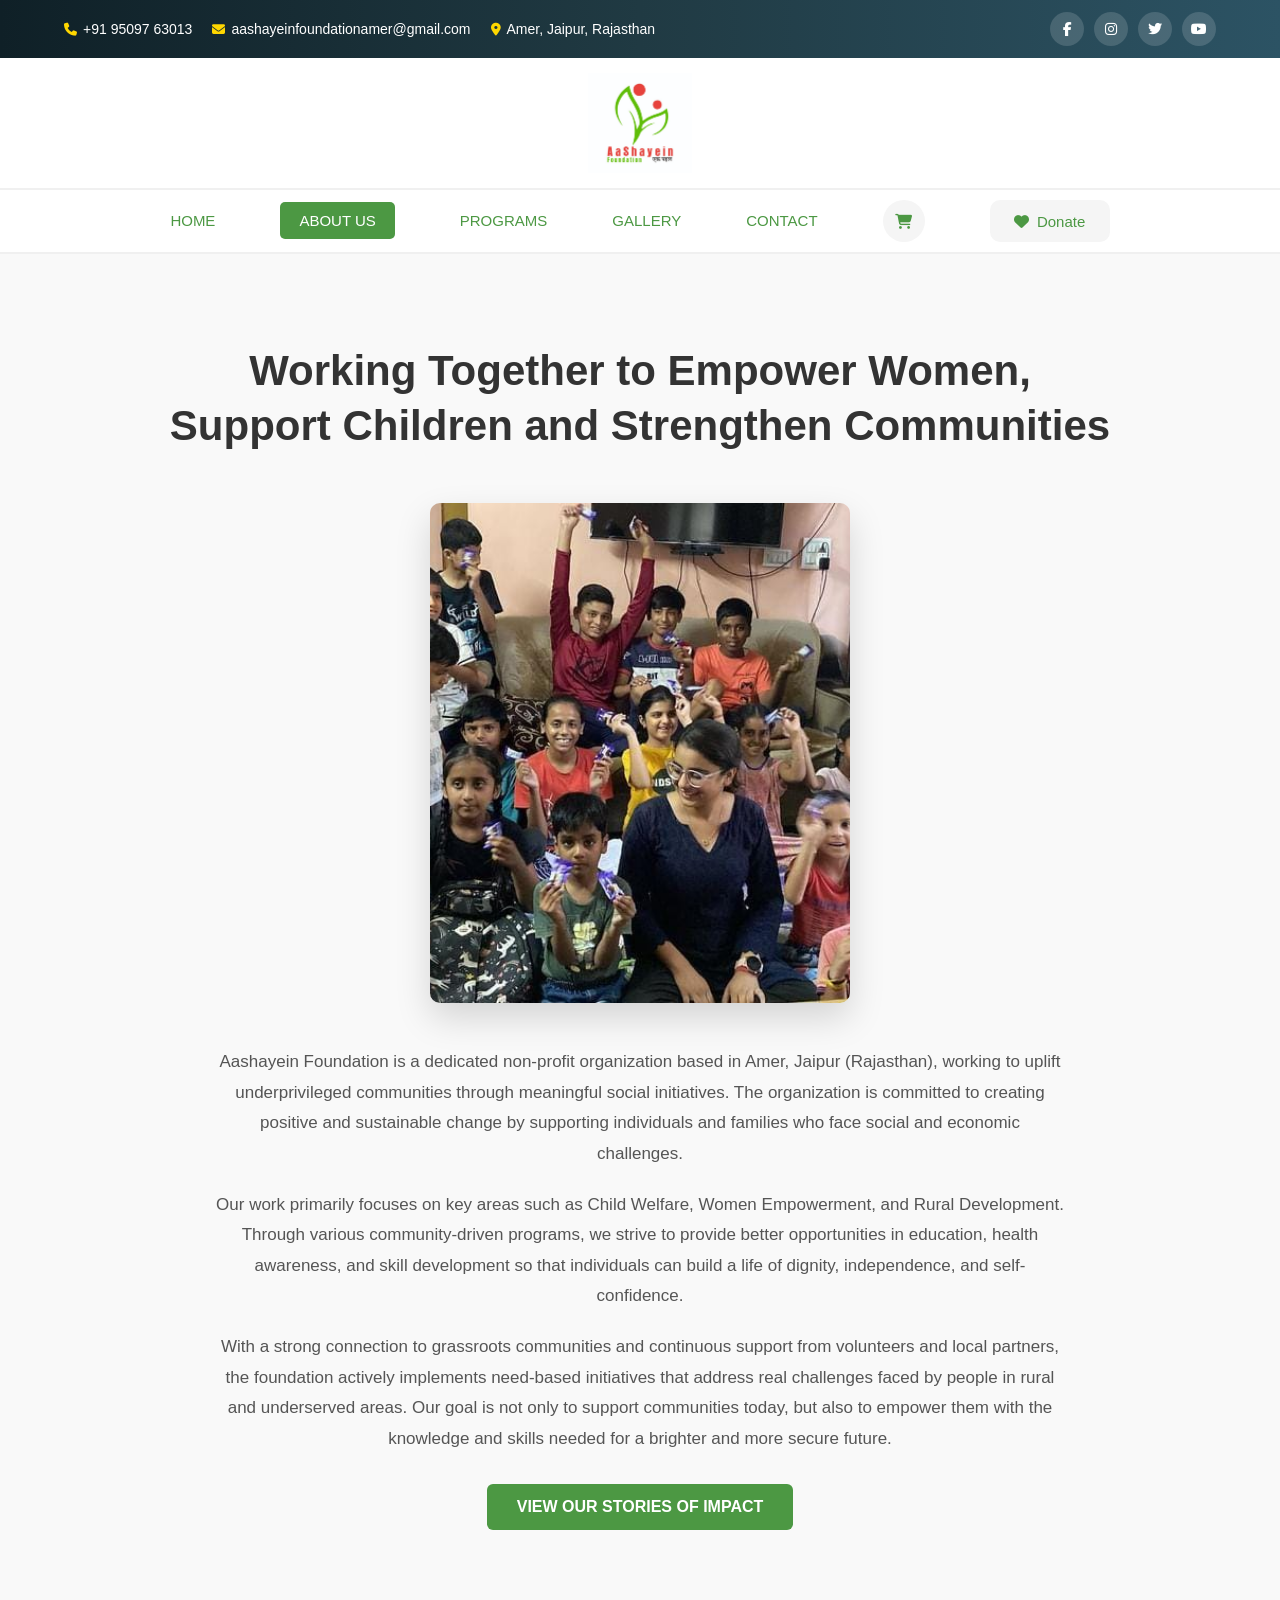
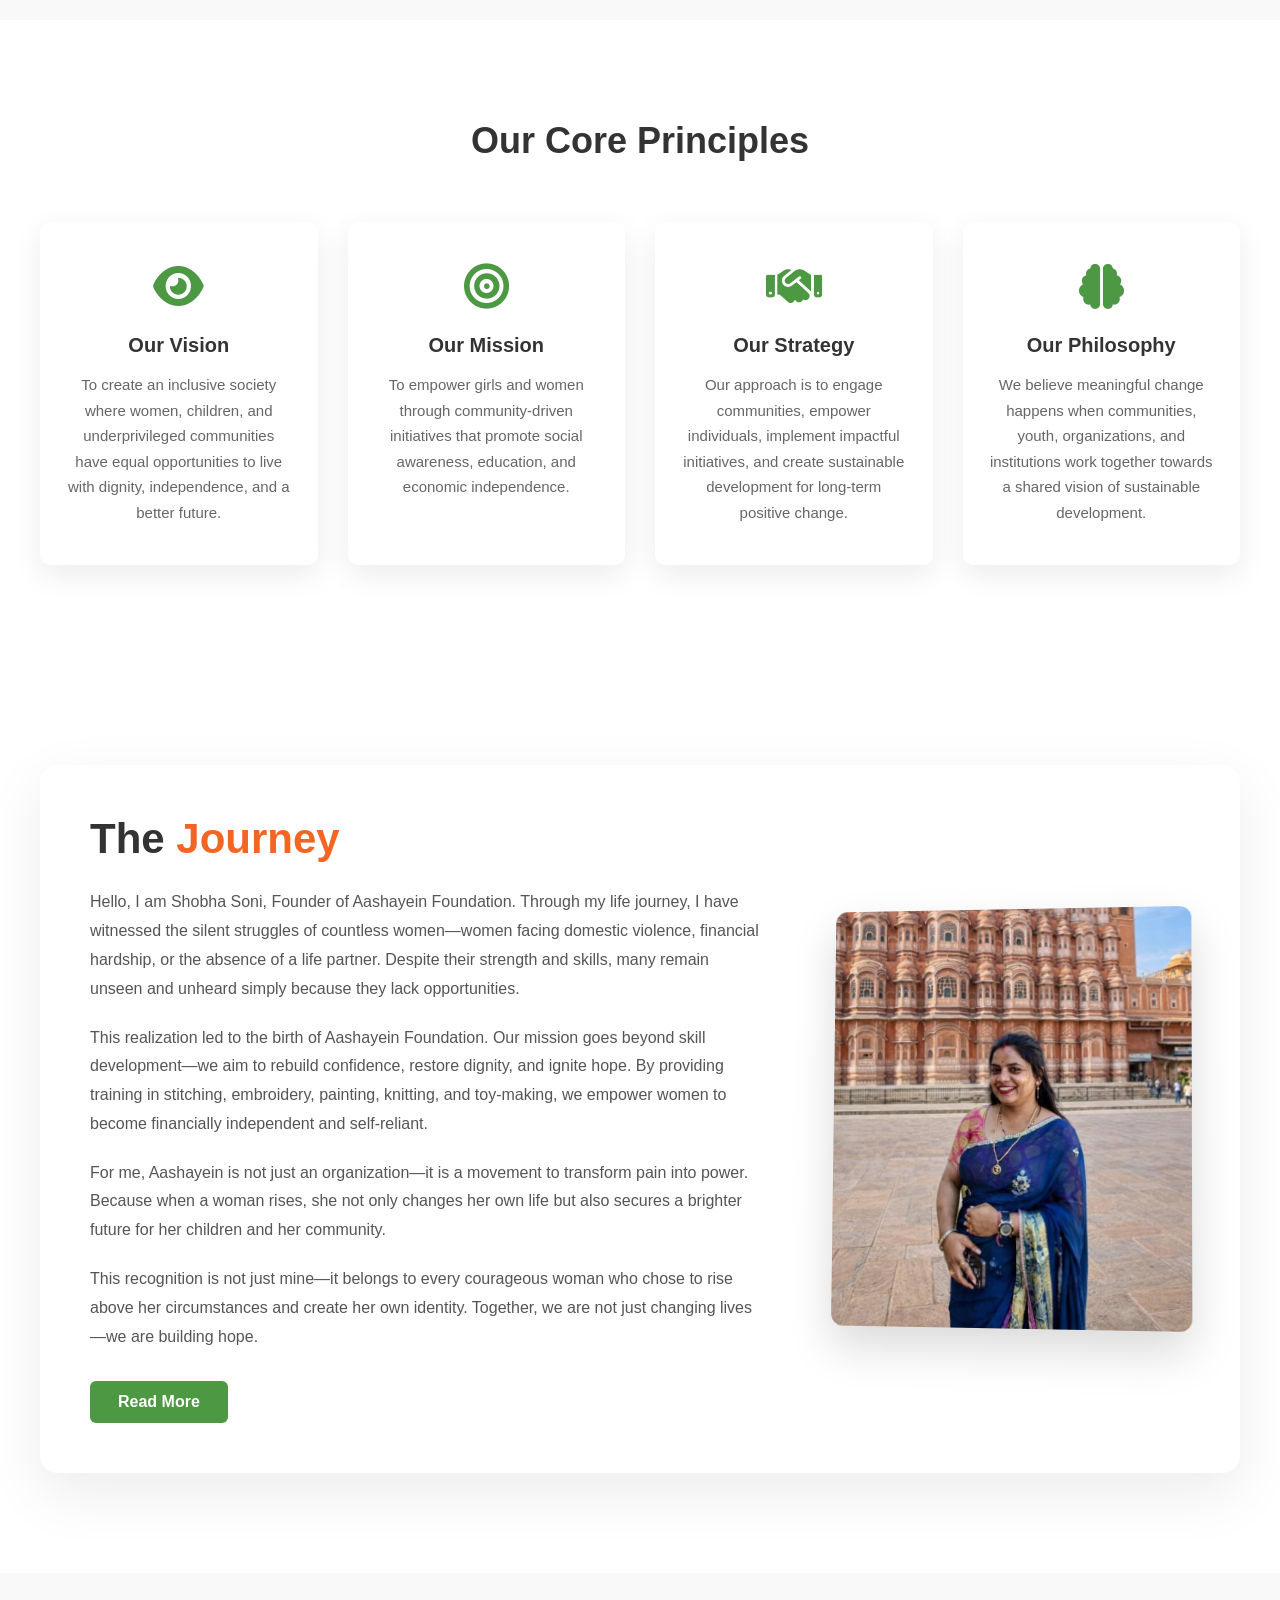
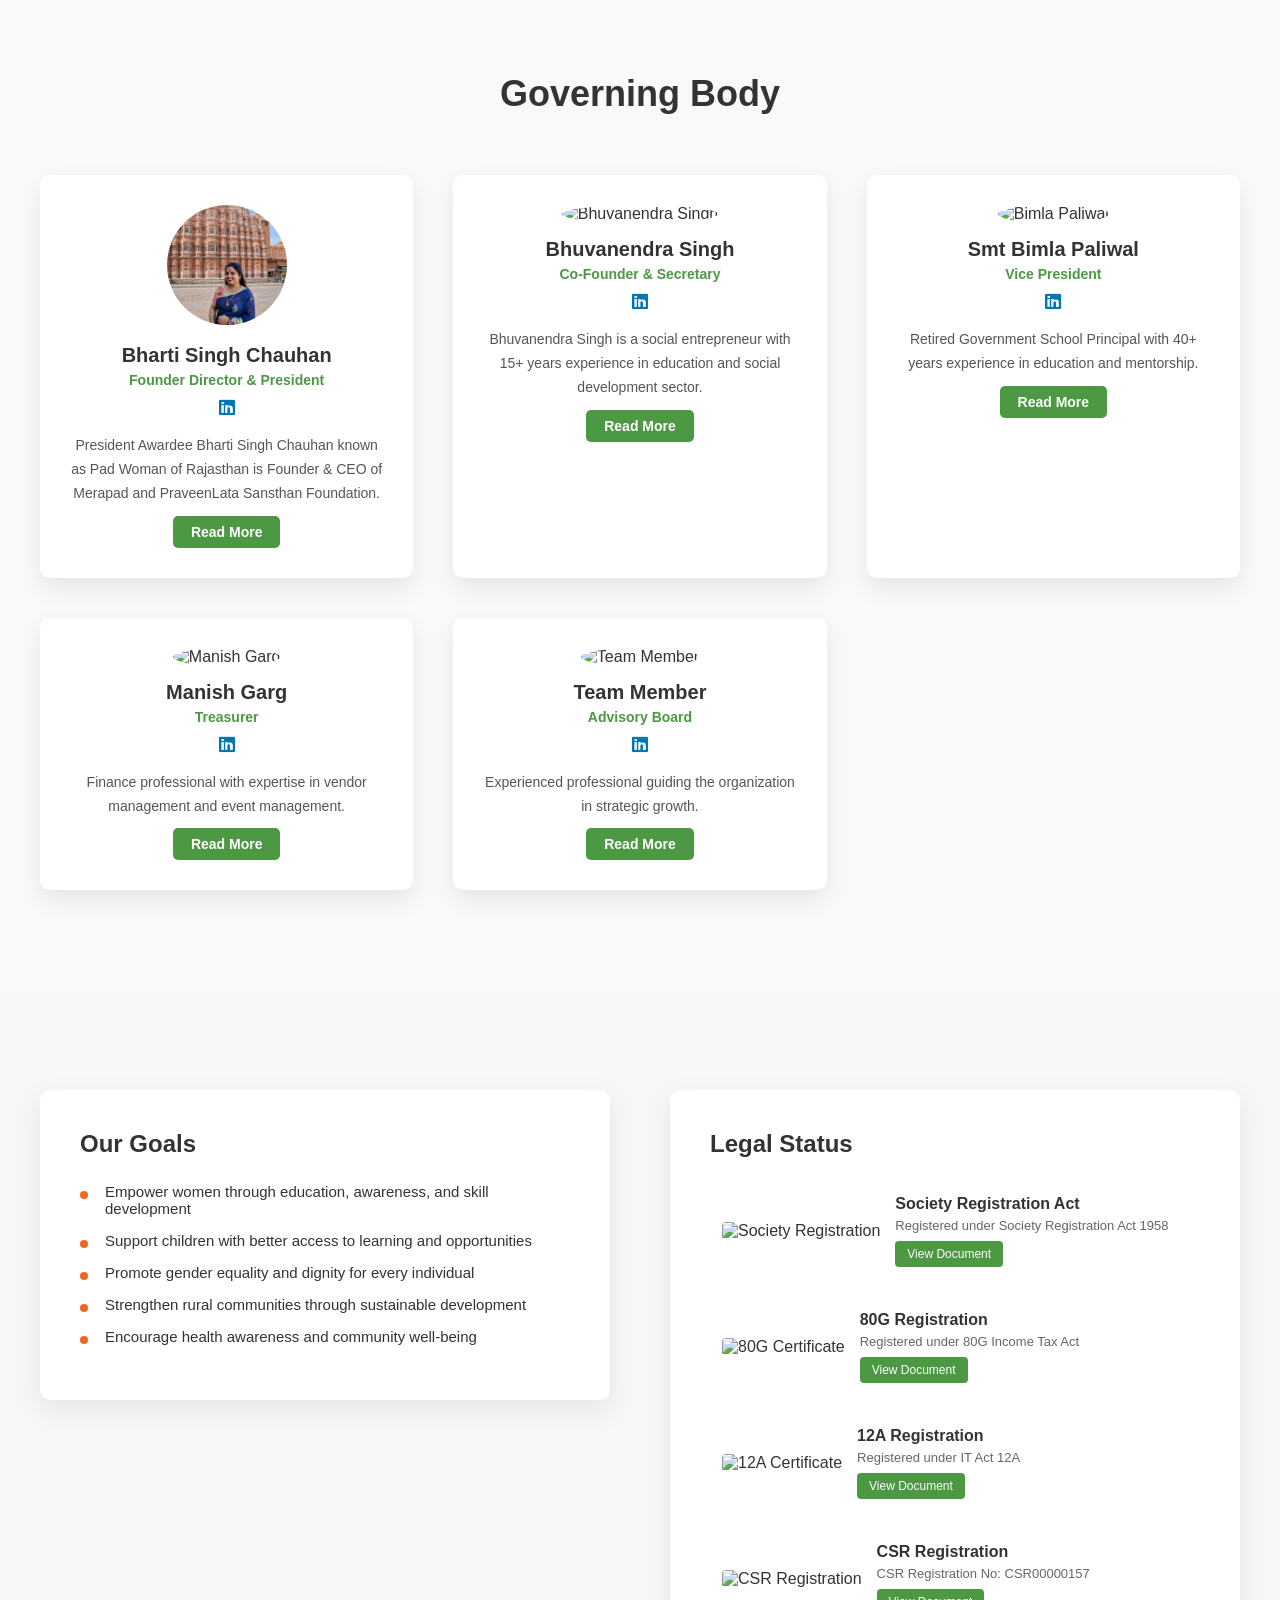
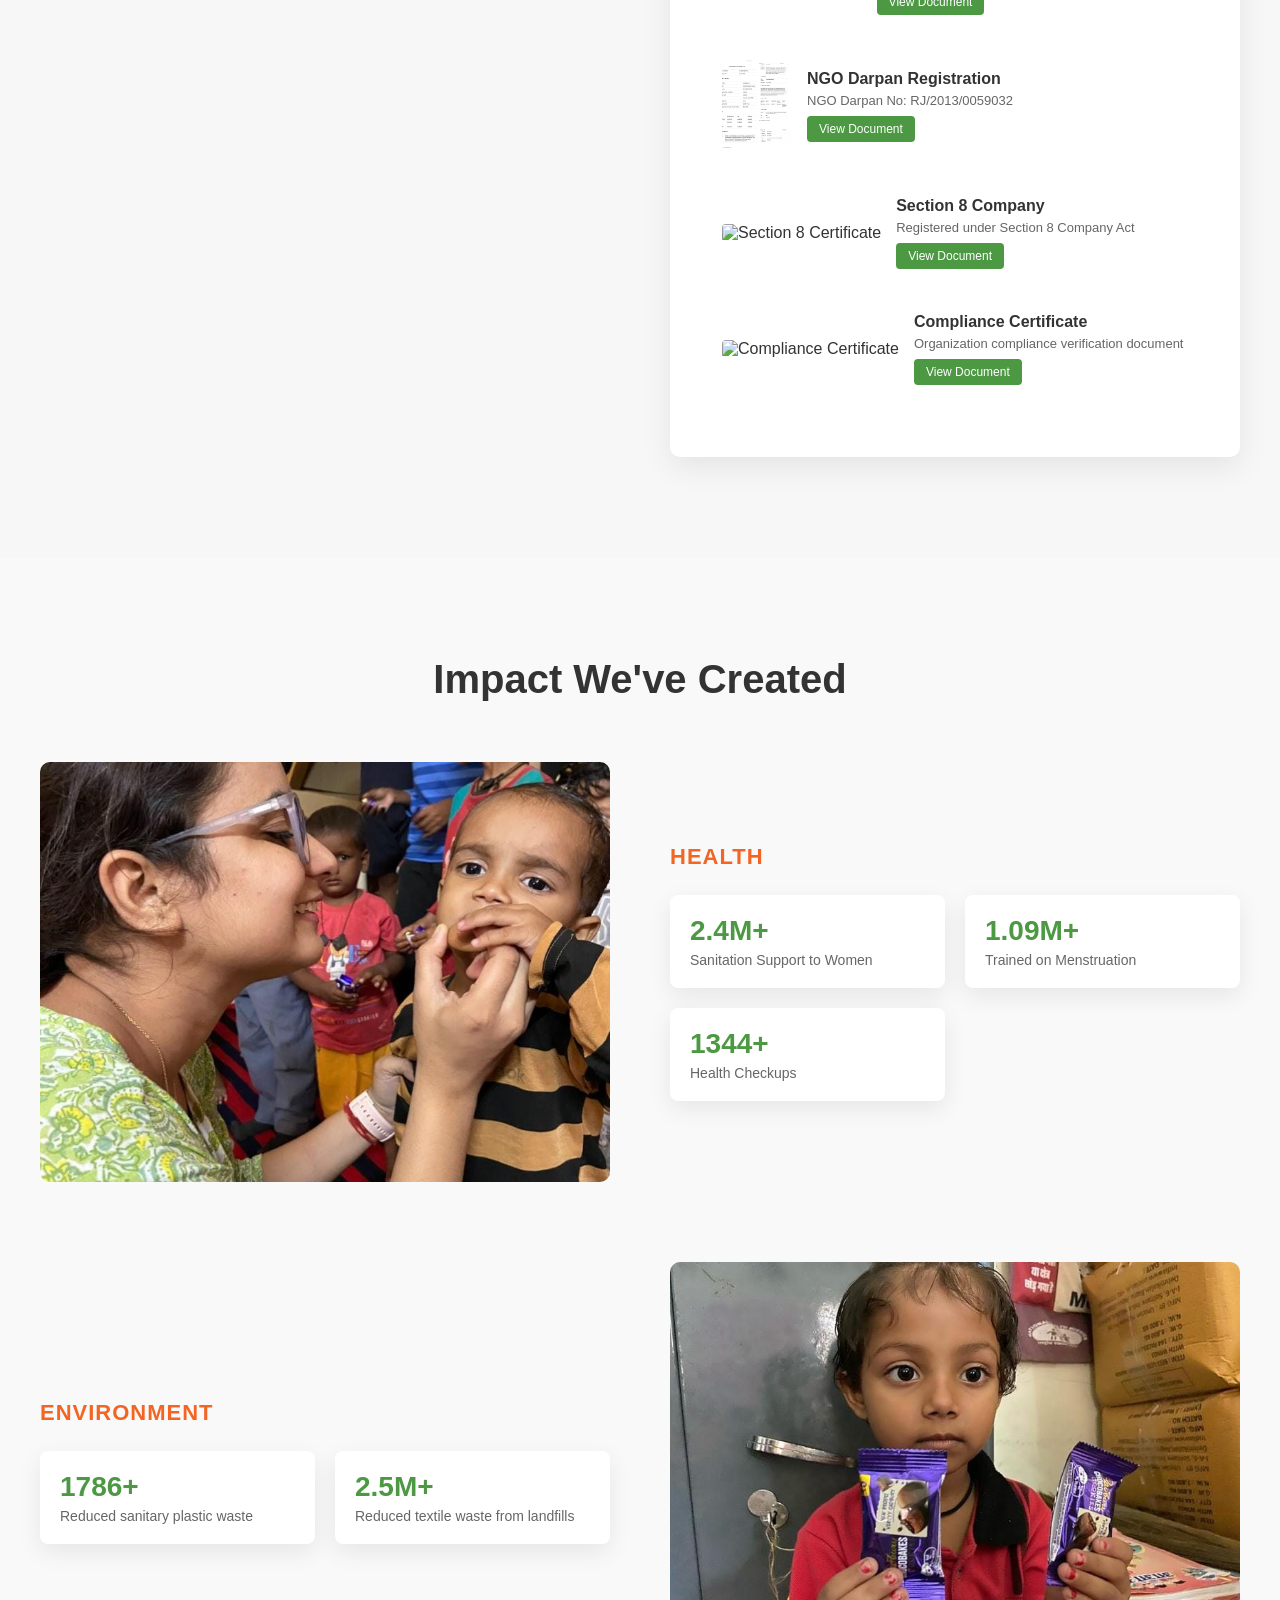
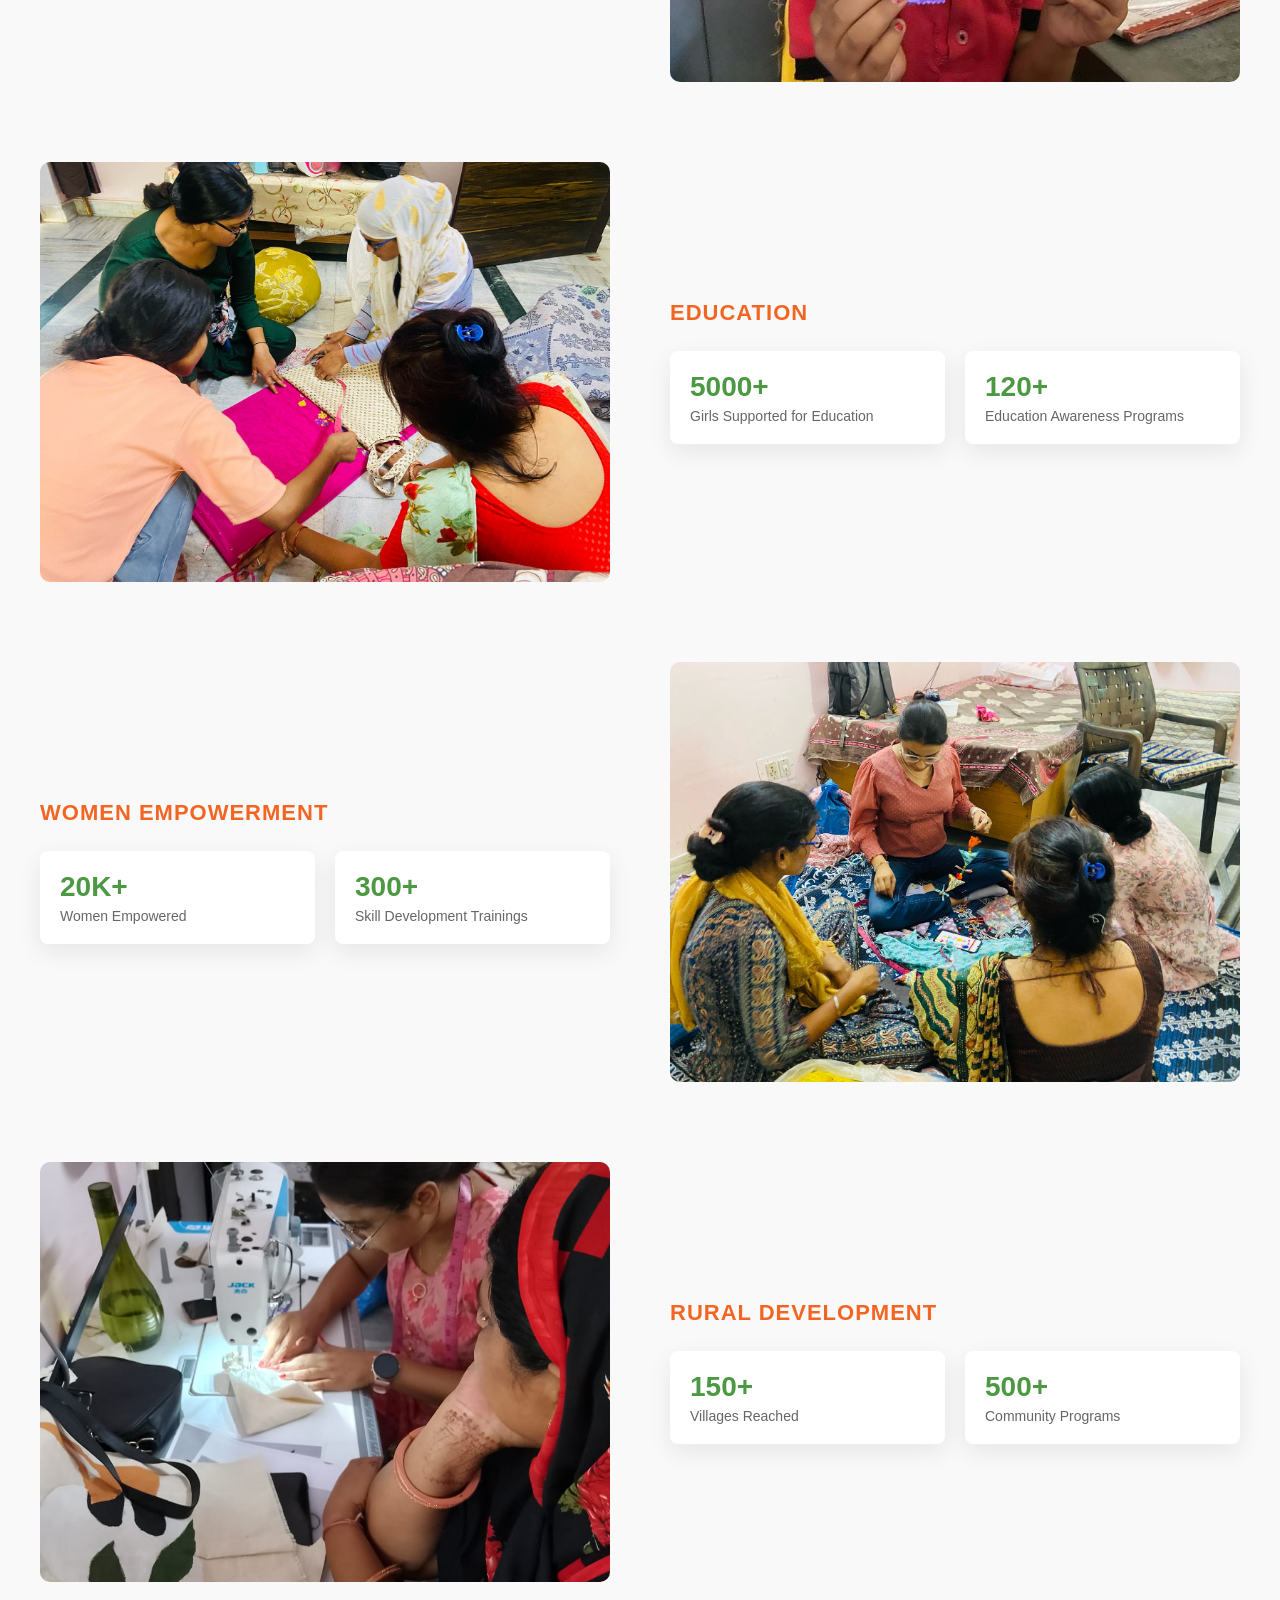
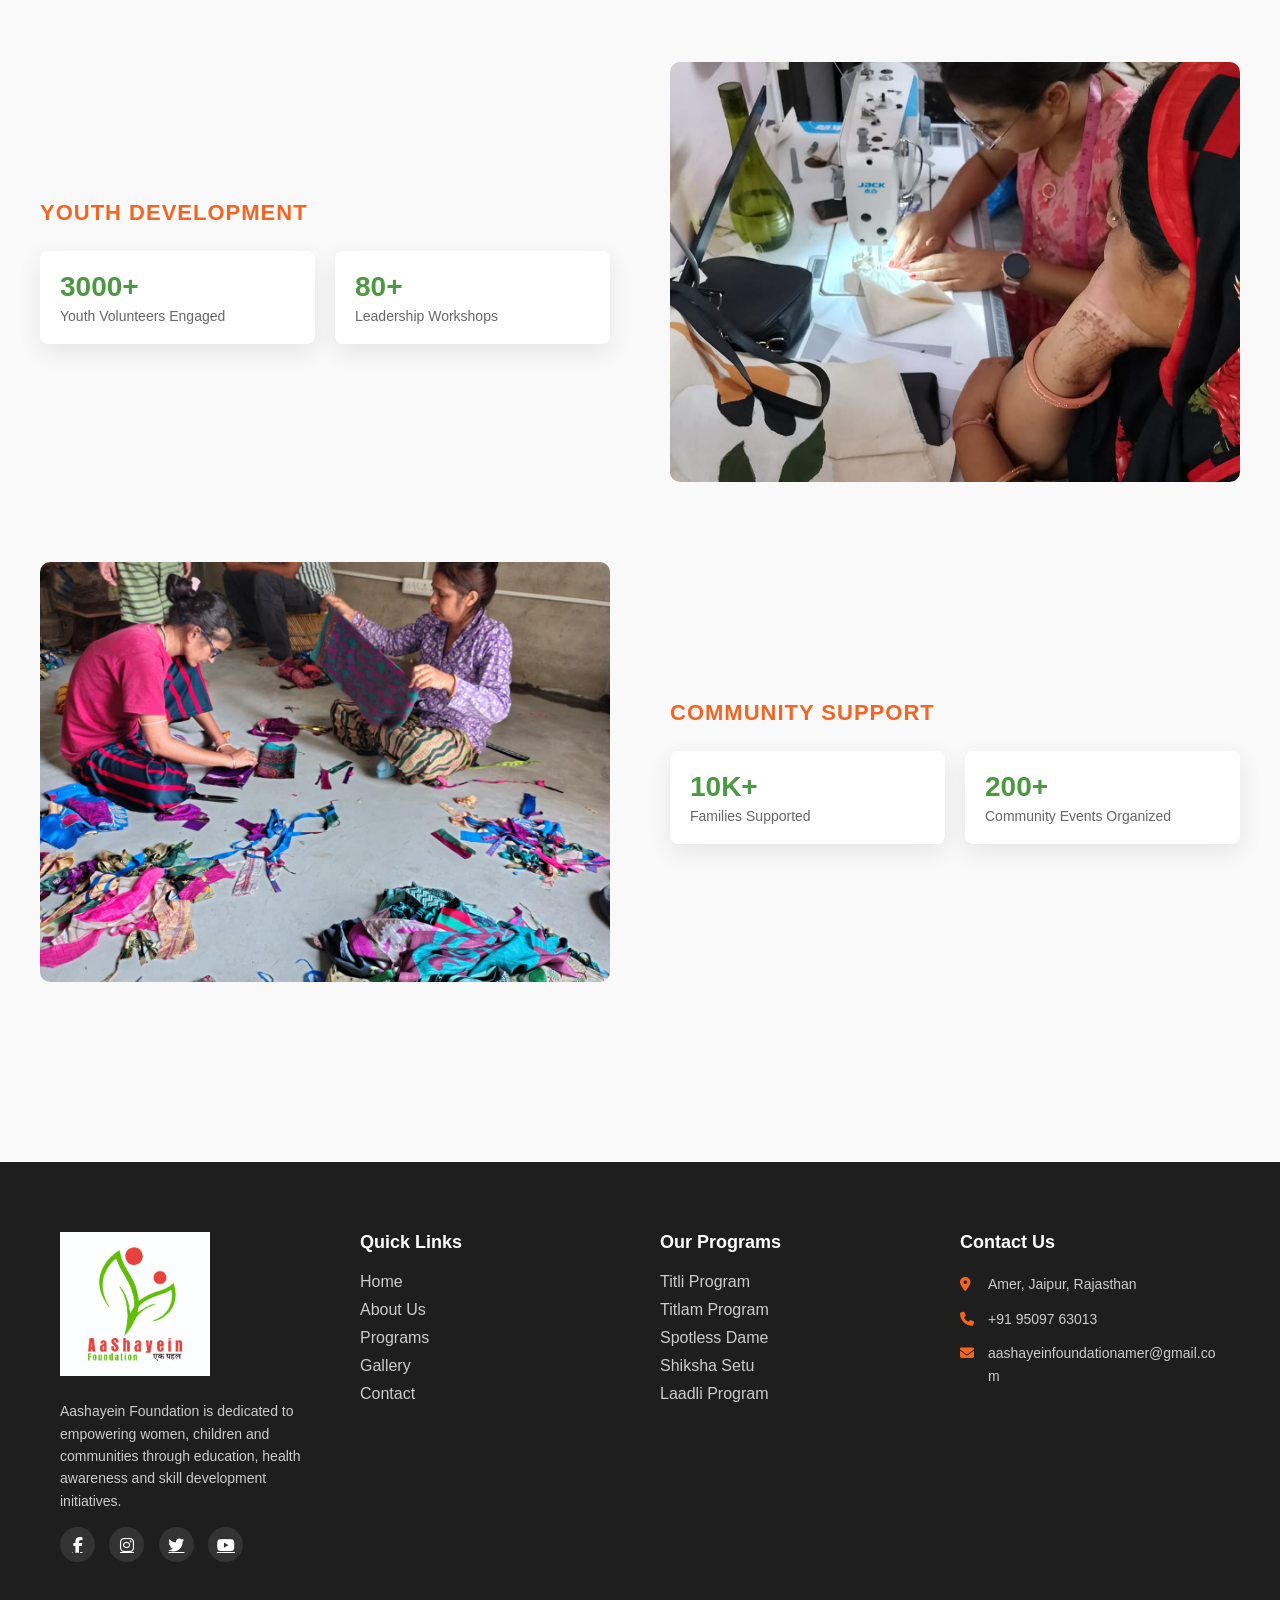
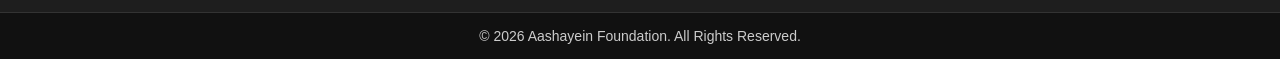
==== about.html @ 12fef81e "sample update" ====
<!DOCTYPE html>
<html lang="en">
<head>
    <meta charset="UTF-8">
    <title>NGO Website</title>
    <meta name="viewport" content="width=device-width, initial-scale=1.0">

    <!-- Google Font -->
    <link href="https://fonts.googleapis.com/css2?family=Inter:wght@400;500;600&display=swap" rel="stylesheet">

    <!-- Font Awesome -->
    <link rel="stylesheet" href="https://cdnjs.cloudflare.com/ajax/libs/font-awesome/6.5.0/css/all.min.css">

    <!-- External CSS -->
   <link rel="stylesheet" href="css/style.css">
</head>

<body>

    <!-- ================= TOP BAR START ================= -->
    <div class="topbar">
        <div class="container">

            <div class="topbar-left">
                <a href="tel:+919509763013" class="top-link">
                    <i class="fas fa-phone"></i>
                    <span>+91 95097 63013</span>
                </a>

                <a href="mailto:aashayeinfoundationamer@gmail.com" class="top-link">
                    <i class="fas fa-envelope"></i>
                    <span>aashayeinfoundationamer@gmail.com</span>
                </a>

                <a href="https://www.google.com/maps/place/AaSHAYEIN+FOUNDATION+AMER"
                   target="_blank"
                   class="top-link">
                    <i class="fas fa-location-dot"></i>
                    <span>Amer, Jaipur, Rajasthan</span>
                </a>
            </div>

            <div class="topbar-right">
                <a href="#" class="social-btn facebook">
                    <i class="fab fa-facebook-f"></i>
                </a>
                <a href="#" class="social-btn instagram">
                    <i class="fab fa-instagram"></i>
                </a>
                <a href="#" class="social-btn twitter">
                    <i class="fab fa-twitter"></i>
                </a>
                <a href="#" class="social-btn youtube">
                    <i class="fab fa-youtube"></i>
                </a>
            </div>

        </div>
    </div>
    <!-- ================= TOP BAR END ================= -->


    <!-- ================= CENTER LOGO SECTION ================= -->
    <section class="logo-section">
        <div class="container">
            <div class="logo-wrapper">
                <a href="index.html">
                    <img src="images/Aashayein Foundation logo.jpeg" alt="NGO Logo">
                </a>
            </div>
        </div>
    </section>

    <!-- ================= DIVIDER LINE ================= -->
    <div class="logo-divider"></div>


   <!-- ================= NAVBAR START ================= -->
    <nav class="main-navbar">
        <div class="nav-container">

            <!-- Navigation Links -->
            <ul class="nav-links" id="navLinks">

                <li><a href="index.html">HOME</a></li>

                <li><a href="about.html" class="active">ABOUT US</a></li>

                <!-- Programs Dropdown -->
                <li class="dropdown">
                    <a href="#" class="dropdown-toggle">PROGRAMS</a>

                    <ul class="dropdown-menu">
                        <li><a href="education.html">Education</a></li>
                        <li><a href="skill development.html">Skill Development</a></li>
                        <li><a href="women entrepreneurship.html">Women Entrepreneurship</a></li>
                        <li><a href="titlam.html">Titlam</a></li>
                        <li><a href="health.html">Health</a></li>
                        <li><a href="nutrition.html">Nutrition</a></li>
                        <li><a href="safety.html">Safety</a></li>
                    </ul>
                </li>

                <li><a href="gallery.html">GALLERY</a></li>

                <li><a href="contact.html">CONTACT</a></li>

                <!-- Cart Button -->
                <li>
                    <a href="https://yourcartwebsite.com"
                       target="_blank"
                       class="btn-cart">
                        <i class="fas fa-shopping-cart"></i>
                    </a>
                </li>

                <!-- Donate Button -->
                <li>
                    <a href="donate.html" class="btn-donate">
                        <i class="fas fa-heart"></i>
                        <span>Donate</span>
                    </a>
                </li>

            </ul>

            <!-- Mobile Toggle (MUST BE OUTSIDE UL) -->
            <div class="hamburger" id="hamburger">
                <span></span>
                <span></span>
                <span></span>
            </div>

        </div>
    </nav>
    <!-- ================= NAVBAR END ================= -->


    <!-- ================= DIVIDER LINE ================= -->
    <div class="logo-divider"></div>
   <!-- ===================================================== -->
<!-- ================= ABOUT PAGE SECTION ================= -->
<!-- File : about.html                                     -->
<!-- ===================================================== -->

<section class="about-section">

<div class="about-container">

   <!-- ===== ABOUT PAGE HEADING ===== -->
<h2 class="about-heading">
    Working Together to Empower Women,<br>
    Support Children and Strengthen Communities
</h2>


    <!-- ===== ABOUT PAGE BIG IMAGE ===== -->
    <div class="about-image">

        <img src="images/Gallery 14.jpeg" alt="NGO Team">

    </div>

<!-- ===== ABOUT PAGE DESCRIPTION ===== -->
<div class="about-description">

    <p>
      Aashayein Foundation is a dedicated non-profit organization 
        based in Amer, Jaipur (Rajasthan), working to uplift underprivileged 
        communities through meaningful social initiatives. The organization is 
        committed to creating positive and sustainable change by supporting 
        individuals and families who face social and economic challenges.
    </p>

    <p>
        Our work primarily focuses on key areas such as Child Welfare, Women 
        Empowerment, and Rural Development. Through various community-driven 
        programs, we strive to provide better opportunities in education, 
        health awareness, and skill development so that individuals can build 
        a life of dignity, independence, and self-confidence.
    </p>

    <p>
        With a strong connection to grassroots communities and continuous 
        support from volunteers and local partners, the foundation actively 
        implements need-based initiatives that address real challenges faced 
        by people in rural and underserved areas. Our goal is not only to 
        support communities today, but also to empower them with the knowledge 
        and skills needed for a brighter and more secure future.
    </p>

    <!-- ===== ABOUT PAGE BUTTON ===== -->
    <a href="stories.html" class="about-btn">
        VIEW OUR STORIES OF IMPACT
    </a>

</div>

</div>

</section>

<!-- ===================================================== -->
<!-- ============== ABOUT PAGE SECTION END =============== -->
<!-- ===================================================== -->
 <!-- ===================================================== -->
<!-- =============== VISION MISSION SECTION =============== -->
<!-- File : about.html                                     -->
<!-- ===================================================== -->

<section class="vision-section">

<div class="vision-container">

<h2 class="vision-heading">Our Core Principles</h2>

<div class="vision-grid">
<!-- CARD 1 -->
<div class="vision-card">

<div class="vision-icon">
<i class="fas fa-eye"></i>
</div>

<h3>Our Vision</h3>

<p>
To create an inclusive society where women, children, and 
underprivileged communities have equal opportunities to 
live with dignity, independence, and a better future.
</p>

</div>
<!-- CARD 2 -->
<div class="vision-card">

<div class="vision-icon">
<i class="fas fa-bullseye"></i>
</div>

<h3>Our Mission</h3>

<p>
To empower girls and women through community-driven 
initiatives that promote social awareness, education, 
and economic independence.
</p>

</div>

<!-- CARD 3 -->
<div class="vision-card">

<div class="vision-icon">
<i class="fas fa-handshake"></i>
</div>

<h3>Our Strategy</h3>

<p>
Our approach is to engage communities, empower individuals, 
implement impactful initiatives, and create sustainable 
development for long-term positive change.
</p>

</div>

<!-- CARD 4 -->
<div class="vision-card">

<div class="vision-icon">
<i class="fas fa-brain"></i>
</div>

<h3>Our Philosophy</h3>

<p>
We believe meaningful change happens when communities, 
youth, organizations, and institutions work together 
towards a shared vision of sustainable development.
</p>

</div>

</div>

</div>

</section>


<!-- ============== VISION MISSION SECTION END =========== -->
 <!-- ===================================================== -->
<!-- =============== FOUNDER SECTION START ================ -->
<!-- File : about.html                                     -->
<!-- ===================================================== -->

<section class="founder-section">

<div class="founder-container">

   <!-- LEFT CONTENT -->
<div class="founder-content">

    <h2>The <span>Journey</span></h2>

  <p>
Hello, I am Shobha Soni, Founder of Aashayein Foundation.
Through my life journey, I have witnessed the silent struggles of countless women—women facing domestic violence, financial hardship, or the absence of a life partner. Despite their strength and skills, many remain unseen and unheard simply because they lack opportunities.
</p>

<p>
This realization led to the birth of Aashayein Foundation. Our mission goes beyond skill development—we aim to rebuild confidence, restore dignity, and ignite hope. By providing training in stitching, embroidery, painting, knitting, and toy-making, we empower women to become financially independent and self-reliant.
</p>

    <p>
For me, Aashayein is not just an organization—it is a movement to transform pain into power. Because when a woman rises, she not only changes her own life but also secures a brighter future for her children and her community.
</p>

<p>
This recognition is not just mine—it belongs to every courageous woman who chose to rise above her circumstances and create her own identity. Together, we are not just changing lives—we are building hope.
</p>

    <!-- BUTTON -->
    <a href="#" class="founder-btn">Read More</a>

</div>


    <!-- RIGHT IMAGE -->
    <div class="founder-image">

        <img src="images/Director photo.jpeg" alt="Founder Image">

    </div>

</div>

</section>


<!-- ================ FOUNDER SECTION END ================= -->
 <!-- ===================================================== -->
<!-- ================= TEAM SECTION START ================= -->
<!-- File : about.html                                     -->
<!-- ===================================================== -->

<section class="team-section">

<div class="team-container">

<h2 class="team-title">Governing Body</h2>

<div class="team-grid">

<!-- CARD 1 -->
<div class="team-card">

<img src="images/Founder photo 2.jpeg" alt="Bharti Singh">

<h3>Bharti Singh Chauhan</h3>
<h4>Founder Director & President</h4>

<a href="#" class="profile-link">
<i class="fab fa-linkedin"></i>
</a>

<p class="short-text">
President Awardee Bharti Singh Chauhan known as Pad Woman of Rajasthan
is Founder & CEO of Merapad and PraveenLata Sansthan Foundation.
</p>

<p class="more-text">
Bharti has empowered thousands of women by promoting sustainable
menstrual products and livelihood opportunities across India.
</p>

<button class="read-btn">Read More</button>

</div>


<!-- CARD 2 -->
<div class="team-card">

<img src="img/team/bhuvanendra.jpg" alt="Bhuvanendra Singh">

<h3>Bhuvanendra Singh</h3>
<h4>Co-Founder & Secretary</h4>

<a href="#" class="profile-link">
<i class="fab fa-linkedin"></i>
</a>

<p class="short-text">
Bhuvanendra Singh is a social entrepreneur with 15+ years
experience in education and social development sector.
</p>

<p class="more-text">
He has worked with several non-profits and played
a key role in strategic planning and execution of
community driven projects.
</p>

<button class="read-btn">Read More</button>

</div>


<!-- CARD 3 -->
<div class="team-card">

<img src="img/team/bimla.jpg" alt="Bimla Paliwal">

<h3>Smt Bimla Paliwal</h3>
<h4>Vice President</h4>

<a href="#" class="profile-link">
<i class="fab fa-linkedin"></i>
</a>

<p class="short-text">
Retired Government School Principal with 40+ years
experience in education and mentorship.
</p>

<p class="more-text">
She actively supports programs related to child welfare,
education and women empowerment initiatives.
</p>

<button class="read-btn">Read More</button>

</div>


<!-- CARD 4 -->
<div class="team-card">

<img src="img/team/manish.jpg" alt="Manish Garg">

<h3>Manish Garg</h3>
<h4>Treasurer</h4>

<a href="#" class="profile-link">
<i class="fab fa-linkedin"></i>
</a>

<p class="short-text">
Finance professional with expertise in vendor management
and event management.
</p>

<p class="more-text">
He manages budgeting and financial planning ensuring
transparency and sustainability of the organization.
</p>

<button class="read-btn">Read More</button>

</div>


<!-- CARD 5 -->
<div class="team-card">

<img src="img/team/member.jpg" alt="Team Member">

<h3>Team Member</h3>
<h4>Advisory Board</h4>

<a href="#" class="profile-link">
<i class="fab fa-linkedin"></i>
</a>

<p class="short-text">
Experienced professional guiding the organization in
strategic growth.
</p>

<p class="more-text">
Supports policy development and partnerships for
expanding impact of the NGO programs.
</p>

<button class="read-btn">Read More</button>

</div>

</div>

</div>

</section>

<!-- ===================================================== -->
<!-- ================= TEAM SECTION END =================== -->
<!-- ===================================================== -->
 <!-- ===================================================== -->
<!-- =============== GOALS & LEGAL STATUS ================= -->
<!-- File : about.html                                     -->
<!-- ===================================================== -->

<section class="legal-goals-section">

<div class="legal-goals-container">

<!-- LEFT SIDE : GOALS -->
<div class="goals-box">

<h2>Our Goals</h2>

<ul>

<li>Empower women through education, awareness, and skill development</li>

<li>Support children with better access to learning and opportunities</li>

<li>Promote gender equality and dignity for every individual</li>

<li>Strengthen rural communities through sustainable development</li>

<li>Encourage health awareness and community well-being</li>

</ul>

</div>



<!-- RIGHT SIDE : DOCUMENTS -->

<div class="documents-box">

<h2>Legal Status</h2>

<div class="doc-list">


<!-- DOCUMENT 1 -->
<div class="doc-card">

<div class="doc-preview">
<img src="img/docs/doc1.jpg" alt="Society Registration">
</div>

<div class="doc-info">

<h4>Society Registration Act</h4>

<p>Registered under Society Registration Act 1958</p>

<a href="images/Registered Trust Deed - Aashayien Foundation.pdf" target="_blank" class="doc-btn">
View Document
</a>

</div>

</div>



<!-- DOCUMENT 2 -->
<div class="doc-card">

<div class="doc-preview">
<img src="img/docs/doc2.jpg" alt="80G Certificate">
</div>

<div class="doc-info">

<h4>80G Registration</h4>

<p>Registered under 80G Income Tax Act</p>

<a href="docs/doc2.pdf" target="_blank" class="doc-btn">
View Document
</a>

</div>

</div>



<!-- DOCUMENT 3 -->
<div class="doc-card">

<div class="doc-preview">
<img src="img/docs/doc3.jpg" alt="12A Certificate">
</div>

<div class="doc-info">

<h4>12A Registration</h4>

<p>Registered under IT Act 12A</p>

<a href="docs/doc3.pdf" target="_blank" class="doc-btn">
View Document
</a>

</div>

</div>



<!-- DOCUMENT 4 -->
<div class="doc-card">

<div class="doc-preview">
<img src="img/docs/doc4.jpg" alt="CSR Registration">
</div>

<div class="doc-info">

<h4>CSR Registration</h4>

<p>CSR Registration No: CSR00000157</p>

<a href="docs/doc4.pdf" target="_blank" class="doc-btn">
View Document
</a>

</div>

</div>



<!-- DOCUMENT 5 -->
<div class="doc-card">

<div class="doc-preview">
<img src="images/Darpan certificate.jpeg" alt="NGO Darpan">
</div>

<div class="doc-info">

<h4>NGO Darpan Registration</h4>

<p>NGO Darpan No: RJ/2013/0059032</p>

<a href="images/Darpan_Registration_Certificate.pdf" target="_blank" class="doc-btn">
View Document
</a>

</div>

</div>



<!-- DOCUMENT 6 -->
<div class="doc-card">

<div class="doc-preview">
<img src="img/docs/doc6.jpg" alt="Section 8 Certificate">
</div>

<div class="doc-info">

<h4>Section 8 Company</h4>

<p>Registered under Section 8 Company Act</p>

<a href="docs/doc6.pdf" target="_blank" class="doc-btn">
View Document
</a>

</div>

</div>



<!-- DOCUMENT 7 -->
<div class="doc-card">

<div class="doc-preview">
<img src="img/docs/doc7.jpg" alt="Compliance Certificate">
</div>

<div class="doc-info">

<h4>Compliance Certificate</h4>

<p>Organization compliance verification document</p>

<a href="docs/doc7.pdf" target="_blank" class="doc-btn">
View Document
</a>

</div>

</div>



</div>

</div>


</div>

</section>

<!-- ===================================================== -->
<!-- ============ GOALS & LEGAL STATUS END =============== -->
<!-- ===================================================== -->
<!-- ================================================= -->
<!-- ============== IMPACT SECTION START ============== -->
<!-- about.html page                                   -->
<!-- ================================================= -->

<section class="impact-section">

<div class="impact-container">

<h2 class="impact-title">Impact We've Created</h2>


<!-- IMPACT ITEM 1 -->

<div class="impact-row">

<div class="impact-image">
<div class="impact-slider">
<img src="images/Gallery 11.jpeg" class="active">
<img src="img/impact/impact2.jpg">
<img src="img/impact/impact3.jpg">
</div>
</div>

<div class="impact-content">

<h3 class="impact-category">HEALTH</h3>

<div class="impact-stats">

<div class="impact-box">
<h4>2.4M+</h4>
<p>Sanitation Support to Women</p>
</div>

<div class="impact-box">
<h4>1.09M+</h4>
<p>Trained on Menstruation</p>
</div>

<div class="impact-box">
<h4>1344+</h4>
<p>Health Checkups</p>
</div>

</div>

</div>

</div>


<!-- IMPACT ITEM 2 -->

<div class="impact-row reverse">

<div class="impact-image">
<div class="impact-slider">
<img src="images/Gallery 10.jpeg" class="active">
<img src="img/impact/env2.jpg">
<img src="img/impact/env3.jpg">
</div>
</div>

<div class="impact-content">

<h3 class="impact-category">ENVIRONMENT</h3>

<div class="impact-stats">

<div class="impact-box">
<h4>1786+</h4>
<p>Reduced sanitary plastic waste</p>
</div>

<div class="impact-box">
<h4>2.5M+</h4>
<p>Reduced textile waste from landfills</p>
</div>

</div>

</div>

</div>


<!-- IMPACT ITEM 3 -->

<div class="impact-row">

<div class="impact-image">
<div class="impact-slider">
<img src="images/Gallery 7.jpeg" class="active">
<img src="img/impact/edu2.jpg">
<img src="img/impact/edu3.jpg">
</div>
</div>

<div class="impact-content">

<h3 class="impact-category">EDUCATION</h3>

<div class="impact-stats">

<div class="impact-box">
<h4>5000+</h4>
<p>Girls Supported for Education</p>
</div>

<div class="impact-box">
<h4>120+</h4>
<p>Education Awareness Programs</p>
</div>

</div>

</div>

</div>


<!-- IMPACT ITEM 4 -->

<div class="impact-row reverse">

<div class="impact-image">
<div class="impact-slider">
<img src="images/Gallery 4.jpeg" class="active">
<img src="img/impact/women2.jpg">
<img src="img/impact/women3.jpg">
</div>
</div>

<div class="impact-content">

<h3 class="impact-category">WOMEN EMPOWERMENT</h3>

<div class="impact-stats">

<div class="impact-box">
<h4>20K+</h4>
<p>Women Empowered</p>
</div>

<div class="impact-box">
<h4>300+</h4>
<p>Skill Development Trainings</p>
</div>

</div>

</div>

</div>


<!-- IMPACT ITEM 5 -->

<div class="impact-row">

<div class="impact-image">
<div class="impact-slider">
<img src="images/Gallery 8.jpeg" class="active">
<img src="img/impact/rural2.jpg">
<img src="img/impact/rural3.jpg">
</div>
</div>

<div class="impact-content">

<h3 class="impact-category">RURAL DEVELOPMENT</h3>

<div class="impact-stats">

<div class="impact-box">
<h4>150+</h4>
<p>Villages Reached</p>
</div>

<div class="impact-box">
<h4>500+</h4>
<p>Community Programs</p>
</div>

</div>

</div>

</div>


<!-- IMPACT ITEM 6 -->

<div class="impact-row reverse">

<div class="impact-image">
<div class="impact-slider">
<img src="images/Gallery 8.jpeg" class="active">
<img src="img/impact/youth2.jpg">
<img src="img/impact/youth3.jpg">
</div>
</div>

<div class="impact-content">

<h3 class="impact-category">YOUTH DEVELOPMENT</h3>

<div class="impact-stats">

<div class="impact-box">
<h4>3000+</h4>
<p>Youth Volunteers Engaged</p>
</div>

<div class="impact-box">
<h4>80+</h4>
<p>Leadership Workshops</p>
</div>

</div>

</div>

</div>


<!-- IMPACT ITEM 7 -->

<div class="impact-row">

<div class="impact-image">
<div class="impact-slider">
<img src="images/Gallery 16.jpeg" class="active">
<img src="img/impact/community2.jpg">
<img src="img/impact/community3.jpg">
</div>
</div>

<div class="impact-content">

<h3 class="impact-category">COMMUNITY SUPPORT</h3>

<div class="impact-stats">

<div class="impact-box">
<h4>10K+</h4>
<p>Families Supported</p>
</div>

<div class="impact-box">
<h4>200+</h4>
<p>Community Events Organized</p>
</div>

</div>

</div>

</div>


</div>

</section>

<!-- ================================================= -->
<!-- ============== IMPACT SECTION END ================ -->
<!-- ================================================= -->
<!-- ================= FOOTER START ================= -->

<footer class="footer">

<div class="footer-container">

    <!-- COLUMN 1 : ABOUT -->

    <div class="footer-col">

        <img src="images/Aashayein Foundation logo.jpeg" alt="NGO Logo" class="footer-logo">

        <p>
        Aashayein Foundation is dedicated to empowering
        women, children and communities through education,
        health awareness and skill development initiatives.
        </p>

        <!-- Social Icons -->

        <div class="footer-social">

            <a href="#"><i class="fab fa-facebook-f"></i></a>
            <a href="#"><i class="fab fa-instagram"></i></a>
            <a href="#"><i class="fab fa-twitter"></i></a>
            <a href="#"><i class="fab fa-youtube"></i></a>

        </div>

    </div>


    <!-- COLUMN 2 : QUICK LINKS -->

    <div class="footer-col">

        <h3>Quick Links</h3>

        <ul>

            <li><a href="index.html">Home</a></li>
            <li><a href="about.html">About Us</a></li>
            <li><a href="#">Programs</a></li>
            <li><a href="gallery.html">Gallery</a></li>
            <li><a href="contact.html">Contact</a></li>

        </ul>

    </div>


    <!-- COLUMN 3 : PROGRAMS -->

    <div class="footer-col">

        <h3>Our Programs</h3>

        <ul>

            <li><a href="#">Titli Program</a></li>
            <li><a href="#">Titlam Program</a></li>
            <li><a href="#">Spotless Dame</a></li>
            <li><a href="#">Shiksha Setu</a></li>
            <li><a href="#">Laadli Program</a></li>

        </ul>

    </div>


    <!-- COLUMN 4 : CONTACT -->

    <div class="footer-col">

        <h3>Contact Us</h3>

        <!-- Address -->
        <p class="footer-contact">
        <i class="fas fa-map-marker-alt"></i>
        <span>Amer, Jaipur, Rajasthan</span>
        </p>

        <!-- Phone -->
        <p class="footer-contact">
        <i class="fas fa-phone"></i>
        <span>
        <a href="tel:+919509763013">+91 95097 63013</a>
        </span>
        </p>

        <!-- Email -->
        <p class="footer-contact">
        <i class="fas fa-envelope"></i>
        <span>
        <a href="mailto:aashayeinfoundationamer@gmail.com">
        aashayeinfoundationamer@gmail.com
        </a>
        </span>
        </p>

    </div>

</div>


<!-- Bottom Footer -->

<div class="footer-bottom">

<p>
© 2026 Aashayein Foundation. All Rights Reserved.
</p>

</div>

</footer>

<!-- ================= FOOTER END ================= -->

    <!-- JS File -->
    <script src="js/main.js"></script>

</body>
</html>
---- css/style.css ----
/* ===== Reset ===== */
* {
    margin: 0;
    padding: 0;
    box-sizing: border-box;
}

body {
    font-family: 'Inter', sans-serif;

}

/* ===== Top Bar ===== */
.topbar {
    background: linear-gradient(90deg, #0f2027, #203a43, #2c5364);
    padding: 12px 0;
    color: #fff;
    font-size: 14px;
}

.container {
    width: 90%;
    margin: auto;
    display: flex;
    justify-content: space-between;
    align-items: center;
}

/* ===== Left Section ===== */
.topbar-left {
    display: flex;
    flex-wrap: wrap;
    gap: 20px;
}

.top-link {
    display: flex;
    align-items: center;
    gap: 6px;
    text-decoration: none;
    color: #fff;
    transition: 0.3s ease;
    white-space: nowrap;
}

.top-link i {
    color: #ffd700;
    font-size: 13px;
}

.top-link:hover {
    color: #ffd700;
}

/* ===== Right Section ===== */
.topbar-right {
    display: flex;
    gap: 10px;
}

/* ===== Social Buttons ===== */
.social-btn {
    width: 34px;
    height: 34px;
    display: flex;
    align-items: center;
    justify-content: center;
    border-radius: 50%;
    background: rgba(255,255,255,0.15);
    color: #fff;
    text-decoration: none;
    transition: 0.3s ease;
}

.social-btn:hover {
    transform: translateY(-3px);
}

.facebook:hover { background: #1877f2; }
.instagram:hover { background: #e1306c; }
.twitter:hover { background: #1da1f2; }
.youtube:hover { background: #ff0000; }

@media (max-width: 768px) {

    .container {
        flex-direction: column;
        gap: 15px;
        text-align: center;
    }

    .topbar-left {
        justify-content: center;
        gap: 15px;
    }

    .topbar-right {
        justify-content: center;
    }
} 

/* Extra small mobile */

@media (max-width: 480px) {

    .topbar-left {
        flex-direction: column;
        gap: 8px;
    }

    .top-link {
        font-size: 13px;
    } 

    /* Optional: Hide location on very small screens */
     .topbar-left a:last-child {
        display: none;
    }
} 


/* Hide Top Bar On Mobile */
/* 
@media (max-width: 768px) {
    .topbar {
        display: none;
    }
} */
/* ============================= */
/* CENTER LOGO SECTION */
/* ============================= */

.logo-section {
    width: 100%;
    padding: 15px 0;
    background: #ffffff;
}

/* Make container full width for this section only */
.logo-section .container {
    max-width: 100%;
    width: 100%;
    margin: 0 auto;
}

/* TRUE CENTER ALIGN */
.logo-wrapper {
    width: 100%;
    display: flex;
    justify-content: center;   /* horizontal center */
    align-items: center;       /* vertical center */
}

/* Desktop size */
.logo-wrapper img {
    height: 100px;             /* adjust if needed */
    width: auto;
    display: block;
}

/* Mobile size */
@media (max-width: 768px) {
    .logo-wrapper img {
        height: 70px;
    }
}
/* ============================= */
/* LOGO DIVIDER LINE */
/* ============================= */
.logo-divider {
    width: 100%;
    height: 2px;
    background: #f0f0f0;
}

/* Hide divider on mobile devices */
@media (max-width: 768px) {
    .logo-divider {
        display: none;   /* Divider will not appear on mobile */
    }
}
/* =================================================== */
/* ================= MAIN NAVBAR ===================== */
/* =================================================== */

.main-navbar {
    width: 100%;
    background: #ffffff;
    padding: 10px 0;
    position: relative;
}

/* Center container */
.nav-container {
    width: 100%;
    display: flex;
    justify-content: center;   /* Center menu */
    align-items: center;
    position: relative;
}

/* =================================================== */
/* ================= NAV LINKS ======================= */
/* =================================================== */

.nav-links {
    display: flex;
    list-style: none;
    gap: 65px;                 /* Space between menu items */
    align-items: center;
}

.nav-links li {
    position: relative;        /* Needed for dropdown positioning */
}

/* Base link style */
.nav-links li a {
    position: relative;        /* Needed for underline */
    text-decoration: none;
    font-size: 15px;
    font-weight: 500;
    color: #4c9843;            /* NGO primary green */
    padding: 5px 0;
    transition: color 0.3s ease;
}

/* Color change on hover */
.nav-links li a:hover {
    color: #ff6b00;            /* NGO orange */
}

/* ================= NAVBAR ACTIVE LINK ================= */

.nav-links a.active{
     color:#ffffff;
     background:#4c9843;
     padding:10px 19px;
     border-radius:5px;
     -webkit-border-radius:5px;
     -moz-border-radius:5px;
     -ms-border-radius:5px;
     -o-border-radius:5px;
}
/* =================================================== */
/* ============ UNDERLINE HOVER EFFECT =============== */
/* =================================================== */

.nav-links li a::after {
    content: "";
    position: absolute;
    left: 0;
    bottom: -6px;                      /* Space below text */
    width: 0;
    height: 2px;
    background: linear-gradient(90deg, #4c9843, #ff6b00);
    transition: width 0.3s ease;
}

/* Show underline on hover */
.nav-links li a:hover::after {
    width: 100%;
}

/* Remove underline from special buttons */
.btn-donate::after,
.btn-cart::after {
    display: none;
}

/* =================================================== */
/* ================= DROPDOWN MENU =================== */
/* =================================================== */

.dropdown-menu {
    position: absolute;
    top: 140%;                  /* Gap between navbar and dropdown */
    left: 50%;
    transform: translateX(-50%) translateY(15px);
    width: 240px;
    background: #ffffff;
    border-radius: 10px;
    padding: 15px 0;
    box-shadow: 0 12px 30px rgba(0,0,0,0.08);

    opacity: 0;
    visibility: hidden;

    transition: all 0.3s ease;
    z-index: 999;
}

.dropdown-menu li {
    list-style: none;
}

.dropdown-menu li a {
    display: block;
    padding: 10px 22px;
    font-size: 14px;
    color: #444;
    transition: 0.3s;
}

.dropdown-menu li a:hover {
    background: #f7f7f7;
    color: #ff6b00;
}

/* Show dropdown smoothly */
.dropdown:hover .dropdown-menu {
    opacity: 1;
    visibility: visible;
    transform: translateX(-50%) translateY(0);
}

/* =================================================== */
/* ================= CART BUTTON ===================== */
/* =================================================== */

.btn-cart {
    position: relative;
    display: inline-flex;
    align-items: center;
    justify-content: center;
    width: 42px;
    height: 42px;
    border-radius: 50%;
    background: #f5f5f5;
    color: #333;
    font-size: 16px;
    transition: all 0.3s ease;
}

/* Cart Hover Effect */
.btn-cart:hover {
    background: #4c9843;   /* NGO green */
    color: #fff;
    transform: translateY(-3px) scale(1.05);
    box-shadow: 0 8px 18px rgba(76,152,67,0.3);
}

/* Cart Count Badge */
.cart-count {
    position: absolute;
    top: -5px;
    right: -5px;
    background: #b6806f;
    color: #fff;
    font-size: 11px;
    padding: 3px 6px;
    border-radius: 50%;
}
/* =================================================== */
/* ================= DONATE BUTTON =================== */
/* =================================================== */

.btn-donate {

    display: inline-flex;          /* Keep icon + text aligned in one row */
    align-items: center;           /* Vertical center alignment */
    justify-content: center;       /* Horizontal center alignment */
    gap: 8px;                      /* Space between heart icon and text */

    height: 42px;                  /* Same height as cart button */
    min-width: 120px;              /* Ensures button doesn’t look compressed */
    padding: 0 20px;               /* Left-right spacing for better width balance */

    border-radius: 10px;           /* Rounded corners (corporate style) */
    background: #f5f5f5;           /* Default background color */
    color: #ffffff;                /* Text color */

    font-size: 14px;               /* Font size */
    font-weight: 600;              /* Slightly bold for emphasis */

    transition: all 0.3s ease;     /* Smooth animation for hover effect */
    text-decoration: none;         /* Remove underline */
}

/* Remove default navbar underline animation */
.btn-donate::after {
    display: none;
}

/* ================= HOVER EFFECT ================= */

.btn-donate:hover {

    background: #4c9843;           /* Change background on hover (NGO green) */
    transform: translateY(-2px);   /* Slight lift effect */
}

/* ================= CLICK / ACTIVE EFFECT ================= */

.btn-donate:active {
    transform: translateY(0);      /* Press-down feel when clicked */
}
/* =================================================== */
/* ================= HAMBURGER ======================= */
/* =================================================== */

.hamburger {
    display: none;
    flex-direction: column;
    gap: 5px;
    position: absolute;
    right: 20px;
    cursor: pointer;
}

.hamburger span {
    width: 25px;
    height: 3px;
    background: #333;
    border-radius: 3px;
}

/* =================================================== */
/* ================= MOBILE DESIGN =================== */
/* =================================================== */

@media (max-width: 992px) {

   .nav-container {
    justify-content: space-between;
    padding: 0 20px;
}

    .nav-links {
        position: absolute;
        top: 70px;
        left: 0;
        width: 100%;
        flex-direction: column;
        background: #fff;
        padding: 30px 0;
        display: none;
        gap: 25px;
        box-shadow: 0 10px 20px rgba(0,0,0,0.08);
    }

    .nav-links.active {
        display: flex;
    }

    /* Make dropdown stacked in mobile */
    .dropdown-menu {
        position: static;
        transform: none;
        opacity: 1;
        visibility: visible;
        box-shadow: none;
        padding-top: 10px;
        display: none;
        width: 100%;
    }

    .dropdown.active .dropdown-menu {
        display: block;
    }

    .hamburger {
        display: flex;
    }
}
/* ================================= */
/* ABOUT SANSTHA SECTION */
/* ================================= */

.about-sanstha{
    padding:100px 0;
    background:#ffffff;
}

/* Layout */

.about-wrapper{

    display:flex;

    align-items:center;

    gap:60px;

}

/* Description */

.about-description{

    flex:1;

}

.about-description h2{

    font-size:38px;

    color:#f26522;

    margin-bottom:25px;

}

.about-description p{

    font-size:17px;

    line-height:1.9;

    color:#555;

    margin-bottom:18px;

}

/* Image */

.about-image{

    flex:1;

    text-align:center;

}

.about-image img{

    width:100%;

    max-width:420px;

    height:320px;

    object-fit:cover;

    border-radius:12px;

    box-shadow:0 12px 30px rgba(0,0,0,0.15);

    transition:all 0.4s ease;

}

/* Hover Effect */

.about-image img:hover{

    transform:scale(1.05);

    box-shadow:0 20px 40px rgba(0,0,0,0.25);

}

/* ================================= */
/* MOBILE */
/* ================================= */

@media(max-width:768px){

.about-wrapper{

    flex-direction:column;

    text-align:center;

}

.about-description h2{

    font-size:30px;

}

.about-image img{

    height:260px;

}

}
/* ================================= */
/* FOUNDER SECTION PREMIUM */
/* ================================= */

.founder-section{
    padding:100px 0;
    background:linear-gradient(135deg,#fafafa,#f3f7f2);
}

/* Layout */

.founder-container{
    display:flex;
    align-items:center;
    gap:70px;

    background:#ffffff;

    padding:50px;

    border-radius:18px;

    box-shadow:0 20px 60px rgba(0,0,0,0.08);

    transition:all 0.4s ease;
}

/* Floating card hover */

.founder-container:hover{

    transform:translateY(-6px);

    box-shadow:0 30px 80px rgba(0,0,0,0.12);

}


/* ================================= */
/* FOUNDER IMAGE */
/* ================================= */

.founder-image{
    flex:1;
    max-width:360px;

    perspective:1200px;
}

.founder-image img{

    width:100%;
    height:540px;

    object-fit:cover;

    border-radius:18px;

    transform:rotateY(-6deg) rotateX(3deg);

    box-shadow:
        0 30px 60px rgba(0,0,0,0.25),
        0 15px 25px rgba(0,0,0,0.15);

    transition:all 0.5s ease;

}

/* Hover 3D */

.founder-image img:hover{

    transform:rotateY(0deg) rotateX(0deg) scale(1.05);

    box-shadow:
        0 40px 80px rgba(0,0,0,0.35),
        0 20px 40px rgba(0,0,0,0.2);

}


/* ================================= */
/* FOUNDER CONTENT */
/* ================================= */

.founder-content{
    flex:1.2;
}

.founder-content h2{

    font-size:34px;

    color:#f26522;

    margin-bottom:10px;

    font-weight:700;
}

.founder-content h4{

    font-size:16px;

    color:#4c9843;

    margin-bottom:20px;

    font-weight:600;
}

.founder-content p{

    font-size:16px;

    line-height:1.8;

    color:#555;

    margin-bottom:15px;
}

/* Hidden content */

.more-text{
    display:none;
}


/* ================================= */
/* READ BUTTON */
/* ================================= */

.read-btn{

    padding:10px 22px;

    background:#4c9843;

    color:#fff;

    border:none;

    border-radius:25px;

    font-size:14px;

    font-weight:600;

    cursor:pointer;

    transition:all 0.3s ease;
}

.read-btn:hover{

    background:#f26522;

    transform:translateY(-2px);

}


/* ================================= */
/* MOBILE */
/* ================================= */

@media(max-width:768px){

.founder-container{

    flex-direction:column;

    text-align:center;

    padding:35px;

}

/* Description first */

.founder-content{
    order:1;
}

/* Image below */

.founder-image{
    order:2;
    margin-top:25px;
}

.founder-image img{
    height:380px;
}

}
/* ================================= */
/* SDG SECTION */
/* ================================= */

.sdg-section{
padding:90px 20px;
background:#f5f5f5;
}

/* Layout */

.sdg-container{

display:flex;

align-items:center;

gap:60px;

max-width:1200px;

margin:auto;

}

/* Left Title */

.sdg-left{
flex:1;
}

.sdg-left h2{

font-size:42px;

font-weight:700;

line-height:1.2;

color:#333;

}

/* Slider */

.sdg-slider{

position:relative;

overflow:hidden;

flex:2;

}

/* Track */

.sdg-track{

display:flex;

gap:25px;

transition:transform 0.5s ease;

}


/* ================================= */
/* SDG CARD */
/* ================================= */

.sdg-card{

min-width:240px;

height:150px;

background:#ffffff;

border-radius:10px;

padding:20px;

display:flex;

flex-direction:column;

justify-content:center;

box-shadow:0 10px 25px rgba(0,0,0,0.08);

transition:0.35s;

}

/* Title */

.sdg-card h3{

font-size:18px;

font-weight:600;

margin-bottom:8px;

color:#4c9843;

}

/* Description */

.sdg-card p{

font-size:14px;

color:#555;

line-height:1.5;

}


/* Hover */

.sdg-card:hover{

transform:translateY(-8px);

box-shadow:0 18px 35px rgba(0,0,0,0.15);

}


/* ================================= */
/* Buttons */
/* ================================= */

.sdg-btn{

position:absolute;

top:50%;

transform:translateY(-50%);

background:#4c9843;

color:#fff;

border:none;

width:38px;

height:38px;

cursor:pointer;

z-index:2;

border-radius:50%;

font-size:18px;

}

.prev{
left:-18px;
}

.next{
right:-18px;
}


/* ================================= */
/* TABLET RESPONSIVE */
/* ================================= */

@media(max-width:992px){

.sdg-container{

flex-direction:column;

text-align:center;

gap:40px;

}

.sdg-left h2{

font-size:34px;

}

.sdg-slider{

width:100%;

}

}

/* ================================= */
/* MOBILE RESPONSIVE */
/* SDG SECTION - donate.html */
/* ================================= */

@media(max-width:600px){

.sdg-section{
padding:60px 15px;
}

.sdg-left h2{
font-size:28px;
line-height:1.3;
}

/* Slider adjustments */

.sdg-slider{
width:100%;
overflow-x:auto;
scroll-behavior:smooth;
}

/* Hide arrows on mobile */

.sdg-btn{
display:none;
}

/* Track scrollable */

.sdg-track{
gap:15px;
padding-bottom:10px;
}

/* SQUARE CARD */

.sdg-card{

min-width:160px;

height:160px;

padding:15px;

flex-shrink:0;

display:flex;

flex-direction:column;

justify-content:center;

text-align:center;

}

/* Hide scrollbar */

.sdg-slider::-webkit-scrollbar{
display:none;
}

}
/* ================================= */
/* PROGRAMS SECTION */
/* ================================= */

.programs-section{

padding:100px 0;

background:#ffffff;

}

/* Container */

.programs-container{

max-width:1200px;

margin:auto;

display:grid;

grid-template-columns:repeat(3,1fr);

gap:40px;

align-items:center;

}

/* TITLE CARD */

.program-title-card{

background:#f7f7f7;

padding:50px;

border-radius:12px;

box-shadow:0 10px 25px rgba(0,0,0,0.08);

}

.program-title-card h2{

font-size:34px;

margin-bottom:25px;

color:#333;

}

.program-btn{

display:inline-block;

padding:12px 25px;

background:#4c9843;

color:#fff;

text-decoration:none;

border-radius:6px;

font-weight:600;

transition:0.3s;

}

.program-btn:hover{

background:#f26522;

}

/* PROGRAM CARD */

.program-card{

text-align:center;

}

.program-card a{

text-decoration:none;

color:inherit;

}

/* IMAGE */

.program-img{

width:180px;

height:180px;

margin:auto;

border:1px solid #ddd;

display:flex;

align-items:center;

justify-content:center;

border-radius:8px;

background:#fff;

transition:0.4s;

}

.program-img img{

width:70%;

}

/* Hover */

.program-card:hover .program-img{

transform:translateY(-8px);

box-shadow:0 15px 35px rgba(0,0,0,0.15);

}

/* Title */

.program-card h3{

font-size:16px;

margin-top:15px;

color:#2d6a4f;

}

/* Text */

.program-card p{

font-size:14px;

color:#666;

margin-top:5px;

}

/* ================================= */
/* MOBILE */
/* ================================= */

@media(max-width:992px){

.programs-container{

grid-template-columns:1fr 1fr;

}

}

@media(max-width:600px){

.programs-container{

grid-template-columns:1fr;

}

.program-title-card{

text-align:center;

}

}
/* ================= FEATURED SECTION ================= */

.featured-section{

padding:80px 20px;

background:#ffffff;

text-align:center;

}

/* Title */

.featured-title{

font-size:36px;

margin-bottom:50px;

color:#f26522;

font-weight:700;

}

/* Slider container */

.logo-slider{

overflow:hidden;

position:relative;

width:100%;

}

/* Logo track */

.logo-track{

display:flex;

align-items:center;

gap:80px;

animation:scrollLogos 25s linear infinite;

}

/* Each logo */

.logo-item{

min-width:150px;

display:flex;

align-items:center;

justify-content:center;

}

/* Logo image */

.logo-item img{

max-width:120px;

height:auto;

opacity:0.85;

transition:0.3s ease;

}

/* Hover effect (desktop) */

.logo-item img:hover{

opacity:1;

transform:scale(1.1);

}

/* Scrolling animation */

@keyframes scrollLogos{

0%{
transform:translateX(0);
}

100%{
transform:translateX(-50%);
}

}

/* Pause slider on hover */

.logo-slider:hover .logo-track{

animation-play-state:paused;

}


/* ================= TABLET RESPONSIVE ================= */

@media(max-width:992px){

.featured-title{

font-size:30px;

}

.logo-track{

gap:55px;

}

.logo-item{

min-width:120px;

}

.logo-item img{

max-width:95px;

}

}


/* ================= MOBILE RESPONSIVE ================= */

@media(max-width:600px){

.featured-section{

padding:60px 15px;

}

/* Title smaller */

.featured-title{

font-size:24px;

margin-bottom:35px;

}

/* Reduce gap */

.logo-track{

gap:35px;

animation-duration:18s; /* smoother on mobile */

}

/* Smaller logos */

.logo-item{

min-width:85px;

}

.logo-item img{

max-width:65px;

opacity:0.9;

}

/* Disable hover zoom on mobile */

.logo-item img:hover{

transform:none;

}

}
/* ================= ACTIVITIES SECTION ================= */

.activities-section{

padding:90px 20px;

background:linear-gradient(90deg,#2b2b2b,#3f3f3f);

color:#fff;

}

/* Layout */

.activities-container{

max-width:1200px;

margin:auto;

display:flex;

align-items:center;

gap:60px;

}

/* LEFT SIDE */

.activities-left{

flex:1;

text-align:center;

}

.media-title{

font-size:36px;

color:#ddd;

margin-bottom:30px;

}

/* Button */

.view-more-btn{

display:inline-block;

padding:12px 28px;

background:#4c9843;

color:#fff;

text-decoration:none;

border-radius:6px;

font-weight:600;

transition:0.3s;

}

.view-more-btn:hover{

background:#f26522;

}

/* RIGHT SIDE */

.activities-right{

flex:2;

}

.activities-title{

font-size:34px;

margin-bottom:30px;

color:#f26522;

}

/* Activity Card */

.activity-card{

display:flex;

align-items:center;

background:#fff;

color:#333;

margin-bottom:20px;

text-decoration:none;

border-radius:6px;

overflow:hidden;

transition:0.3s;

}

/* Image */

.activity-image{

width:200px;

height:140px;

flex-shrink:0;

}

.activity-image img{

width:100%;

height:100%;

object-fit:cover;

}

/* Text */

.activity-text{

padding:20px;

font-size:16px;

font-weight:600;

line-height:1.4;

}

/* Hover */

.activity-card:hover{

transform:translateY(-6px);

box-shadow:0 15px 35px rgba(0,0,0,0.25);

}

/* ================= TABLET ================= */

@media(max-width:992px){

.activities-container{

flex-direction:column;

text-align:center;

}

.activities-right{

width:100%;

}

}

/* ================= MOBILE ================= */

@media(max-width:600px){

.activities-title{

font-size:26px;

}

.media-title{

font-size:26px;

}

/* Stack card */

.activity-card{

flex-direction:column;

text-align:center;

}

.activity-image{

width:100%;

height:200px;

}

.activity-text{

padding:15px;

font-size:15px;

}

}
/* ================= MEDIA SECTION ================= */

.media-section{

padding:90px 20px;

background:#f9f9f9;

}

.media-container{

max-width:1200px;

margin:auto;

text-align:center;

}

/* Title */

.media-title{

font-size:36px;

color:#444;

margin-bottom:50px;

font-weight:700;

}

/* Grid */

.media-grid{

display:grid;

grid-template-columns:repeat(3,1fr);

gap:30px;

}

/* Card */

.media-card{

background:#fff;

border-radius:8px;

overflow:hidden;

text-decoration:none;

color:#333;

transition:0.3s;

box-shadow:0 8px 20px rgba(0,0,0,0.08);

}

/* Image */

.media-img{

width:100%;

height:220px;

overflow:hidden;

}

.media-img img{

width:100%;

height:100%;

object-fit:cover;

transition:0.4s;

}

/* Hover */

.media-card:hover img{

transform:scale(1.08);

}

.media-card:hover{

transform:translateY(-5px);

box-shadow:0 18px 40px rgba(0,0,0,0.15);

}

/* Text */

.media-text{

padding:20px;

font-size:15px;

font-weight:500;

line-height:1.5;

}

/* Button */

.media-btn-wrap{

margin-top:40px;

}

.media-btn{

display:inline-block;

padding:12px 30px;

background:#4c9843;

color:#fff;

text-decoration:none;

border-radius:6px;

font-weight:600;

transition:0.3s;

}

.media-btn:hover{

background:#f26522;

}


/* ================= TABLET ================= */

@media(max-width:992px){

.media-grid{

grid-template-columns:repeat(2,1fr);

}

}


/* ================= MOBILE ================= */

@media(max-width:600px){

.media-title{

font-size:26px;

}

.media-grid{

grid-template-columns:1fr;

gap:25px;

}

.media-img{

height:200px;

}

.media-text{

font-size:14px;

padding:15px;

}

}
/* ================= FOOTER ================= */

.footer{

background:#1e1e1e;

color:#ccc;

padding-top:70px;

}

/* Container */

.footer-container{

max-width:1200px;

margin:auto;

display:grid;

grid-template-columns:repeat(4,1fr);

gap:40px;

padding:0 20px 50px;

}

/* Logo */

.footer-logo{

width:150px;

margin-bottom:20px;

}

/* Text */

.footer-col p{

font-size:14px;

line-height:1.6;

}

/* Headings */

.footer-col h3{

color:#fff;

margin-bottom:20px;

font-size:18px;

}

/* Links */

.footer-col ul{

list-style:none;

padding:0;

}

.footer-col ul li{

margin-bottom:10px;

}

.footer-col ul li a{

text-decoration:none;

color:#ccc;

transition:0.3s;

}

.footer-col ul li a:hover{

color:#f26522;

}

/* Social Icons */

.footer-social{

margin-top:15px;

}

.footer-social a{

display:inline-flex;

align-items:center;

justify-content:center;

width:35px;

height:35px;

background:#333;

color:#fff;

margin-right:10px;

border-radius:50%;

transition:0.3s;

}

.footer-social a:hover{

background:#f26522;

}

/* Contact layout fix */

.footer-contact{

display:flex;

align-items:flex-start;

gap:10px;

font-size:14px;

margin-bottom:12px;

}

.footer-contact i{

color:#f26522;

min-width:18px;

margin-top:4px;

}

.footer-contact span{

word-break:break-word;

}

.footer-contact a{

color:#ccc;

text-decoration:none;

}

.footer-contact a:hover{

color:#f26522;

}

/* Bottom footer */

.footer-bottom{

background:#111;

text-align:center;

padding:15px;

font-size:14px;

border-top:1px solid #333;

}


/* ================= TABLET ================= */

@media(max-width:992px){

.footer-container{

grid-template-columns:repeat(2,1fr);

}

}


/* ================= MOBILE ================= */

@media(max-width:600px){

.footer-container{

grid-template-columns:1fr;

text-align:center;

}

.footer-contact{

justify-content:center;

}

.footer-social{

display:flex;

justify-content:center;

}

}

/* ===================================================== */
/* ================= ABOUT.HTML PAGE CSS ================ */
/* File : about.html                                     */
/* ===================================================== */


/* ================= ABOUT SECTION ================= */

.about-section{

padding:90px 20px;

background:#f9f9f9;

}

.about-container{

max-width:1200px;

margin:auto;

text-align:center;

}


/* ================= ABOUT HEADING ================= */

.about-heading{

font-size:42px;

font-weight:700;

color:#333;

margin-bottom:50px;

line-height:1.3;

}


/* ================= ABOUT IMAGE ================= */

.about-image{

width:100%;

margin-bottom:40px;

}

.about-image img{

width:100%;

height:500px;

object-fit:cover;

border-radius:10px;

box-shadow:0 15px 35px rgba(0,0,0,0.15);

transition:0.4s;

}

/* Image Hover Effect */

.about-image img:hover{

transform:scale(1.03);

}


/* ================= ABOUT DESCRIPTION ================= */

.about-description{

max-width:850px;

margin:auto;

}

.about-description p{

font-size:17px;

line-height:1.8;

color:#555;

margin-bottom:20px;

}


/* ================= ABOUT BUTTON ================= */

.about-btn{

display:inline-block;

margin-top:10px;

padding:14px 30px;

background:#4c9843;

color:#fff;

text-decoration:none;

border-radius:6px;

font-weight:600;

transition:0.3s;

}

/* Button Hover */

.about-btn:hover{

background:#f26522;

transform:translateY(-2px);

}


/* ===================================================== */
/* ================= MOBILE RESPONSIVE ================= */
/* ===================================================== */

@media(max-width:768px){

.about-heading{

font-size:28px;

}

.about-image img{

height:300px;

}

.about-description p{

font-size:15px;

}

}

/* ===================================================== */
/* ============ ABOUT PAGE VISION / MISSION CARDS ======= */
/* ===================================================== */

.vision-section{

padding:100px 20px;

background:#ffffff;

}

.vision-container{

max-width:1200px;

margin:auto;

text-align:center;

}

/* Heading */

.vision-heading{

font-size:36px;

margin-bottom:60px;

color:#333;

font-weight:700;

}

/* Grid */

.vision-grid{

display:grid;

grid-template-columns:repeat(4,1fr);

gap:30px;

}


/* Card */

.vision-card{

background:#fff;

padding:40px 25px;

border-radius:10px;

box-shadow:0 10px 30px rgba(0,0,0,0.08);

transition:0.4s;

position:relative;

overflow:hidden;

}

/* Hover effect */

.vision-card:hover{

transform:translateY(-10px);

box-shadow:0 20px 45px rgba(0,0,0,0.15);

}


/* Icon */

.vision-icon{

font-size:45px;

color:#4c9843;

margin-bottom:20px;

transition:0.3s;

}

/* Icon hover */

.vision-card:hover .vision-icon{

transform:scale(1.2);

color:#f26522;

}

/* Title */

.vision-card h3{

font-size:20px;

margin-bottom:15px;

color:#333;

}

/* Text */

.vision-card p{

font-size:15px;

line-height:1.7;

color:#666;

}

/* Decorative line */

.vision-card::after{

content:"";

position:absolute;

bottom:0;

left:0;

width:0;

height:4px;

background:#4c9843;

transition:0.4s;

}

.vision-card:hover::after{

width:100%;

}


/* ================= MOBILE ================= */

@media(max-width:992px){

.vision-grid{

grid-template-columns:repeat(2,1fr);

}

}

@media(max-width:600px){

.vision-grid{

grid-template-columns:1fr;

}

.vision-heading{

font-size:28px;

}

}
/* ===================================================== */
/* =============== ABOUT PAGE FOUNDER SECTION =========== */
/* ===================================================== */

.founder-section{

padding:100px 20px;

background:#ffffff;

}

.founder-container{

max-width:1200px;

margin:auto;

display:flex;

align-items:center;

gap:70px;

}

/* LEFT CONTENT */

.founder-content{

flex:1;

}

.founder-content h2{

font-size:42px;

margin-bottom:25px;

color:#333;

}

.founder-content h2 span{

color:#f26522;

}

.founder-content p{

font-size:16px;

line-height:1.8;

color:#555;

margin-bottom:20px;

}

/* BUTTON */

.founder-btn{

display:inline-block;

margin-top:10px;

padding:12px 28px;

background:#4c9843;

color:#fff;

text-decoration:none;

border-radius:6px;

font-weight:600;

transition:0.3s;

}

.founder-btn:hover{

background:#f26522;

transform:translateY(-2px);

}


/* RIGHT IMAGE */

.founder-image{

flex:1;

}

.founder-image img{

width:100%;

height:420px;

object-fit:cover;

border-radius:12px;

box-shadow:0 20px 45px rgba(0,0,0,0.15);

transition:0.4s;

}

/* IMAGE HOVER */

.founder-image img:hover{

transform:scale(1.05);

}


/* ================= MOBILE ================= */

@media(max-width:768px){

.founder-container{

flex-direction:column;

text-align:center;

}

.founder-image img{

height:300px;

margin-top:30px;

}

.founder-content h2{

font-size:30px;

}

}
/* ===================================================== */
/* ================= TEAM SECTION CSS =================== */
/* ===================================================== */

.team-section{
padding:100px 20px;
background:#f9f9f9;
}

.team-container{
max-width:1200px;
margin:auto;
text-align:center;
}

/* Title */

.team-title{
font-size:36px;
margin-bottom:60px;
color:#333;
}

/* Grid */

.team-grid{
display:grid;
grid-template-columns:repeat(3,1fr);
gap:40px;
}

/* Card */

.team-card{
background:#fff;
padding:30px;
border-radius:10px;
box-shadow:0 10px 25px rgba(0,0,0,0.08);
transition:0.4s;
position:relative;
}

.team-card:hover{
transform:translateY(-8px);
box-shadow:0 18px 40px rgba(0,0,0,0.15);
}

/* Image */

.team-card img{
width:120px;
height:120px;
border-radius:50%;
object-fit:cover;
margin-bottom:15px;
}

/* Name */

.team-card h3{
font-size:20px;
margin-bottom:5px;
}

/* Post */

.team-card h4{
font-size:14px;
color:#4c9843;
margin-bottom:10px;
}

/* Profile icon */

.profile-link{
display:inline-block;
margin-bottom:15px;
color:#0077b5;
font-size:18px;
}

/* Text */

.team-card p{
font-size:14px;
line-height:1.7;
color:#555;
}

/* Hidden text */

.more-text{
display:none;
}

/* Button */

.read-btn{
margin-top:10px;
padding:8px 18px;
border:none;
background:#4c9843;
color:#fff;
border-radius:5px;
cursor:pointer;
}

.read-btn:hover{
background:#f26522;
}

/* Mobile */

@media(max-width:900px){
.team-grid{
grid-template-columns:repeat(2,1fr);
}
}

@media(max-width:600px){
.team-grid{
grid-template-columns:1fr;
}
}
/* ===================================================== */
/* ============ GOALS & LEGAL STATUS SECTION =========== */
/* ===================================================== */

.legal-goals-section{

padding:100px 20px;

background:#f7f7f7;

}

.legal-goals-container{

max-width:1200px;

margin:auto;

display:grid;

grid-template-columns:1fr 1fr;

gap:60px;

align-items:flex-start;

}


/* LEFT SIDE */

.goals-box{

background:#fff;

padding:40px;

border-radius:10px;

box-shadow:0 10px 30px rgba(0,0,0,0.08);

}

.goals-box h2{

margin-bottom:25px;

color:#333;

}

.goals-box ul{

list-style:none;

padding:0;

}

.goals-box li{

margin-bottom:15px;

padding-left:25px;

position:relative;

font-size:15px;

}

/* custom bullet */

.goals-box li::before{

content:"";

width:8px;

height:8px;

background:#f26522;

border-radius:50%;

position:absolute;

left:0;

top:8px;

}


/* RIGHT SIDE */

.documents-box{

background:#fff;

padding:40px;

border-radius:10px;

box-shadow:0 10px 30px rgba(0,0,0,0.08);

}

.documents-box h2{

margin-bottom:25px;

}


/* document card */

.doc-card{

display:flex;

gap:15px;

margin-bottom:20px;

align-items:center;

padding:12px;

border-radius:8px;

transition:0.3s;

}

.doc-card:hover{

background:#f5f5f5;

}


/* preview */

.doc-preview img{

width:70px;

height:90px;

object-fit:cover;

border-radius:4px;

}


/* info */

.doc-info h4{

margin-bottom:5px;

font-size:16px;

}

.doc-info p{

font-size:13px;

color:#666;

margin-bottom:8px;

}


/* button */

.doc-btn{

display:inline-block;

padding:6px 12px;

background:#4c9843;

color:#fff;

text-decoration:none;

font-size:12px;

border-radius:4px;

}

.doc-btn:hover{

background:#f26522;

}


/* MOBILE */

@media(max-width:768px){

.legal-goals-container{

grid-template-columns:1fr;

}

.doc-card{

flex-direction:row;

}

}

/* ========================================= */
/* IMPACT SECTION */
/* ========================================= */

.impact-section{

padding:100px 20px;

background:#f9f9f9;

}

.impact-container{

max-width:1200px;

margin:auto;

}

.impact-title{

text-align:center;

font-size:40px;

margin-bottom:60px;

color:#333;

}

/* ROW */

.impact-row{

display:grid;

grid-template-columns:1fr 1fr;

gap:60px;

align-items:center;

margin-bottom:80px;

}

.impact-row.reverse{

direction:rtl;

}

.impact-row.reverse .impact-content{

direction:ltr;

}

/* IMAGE */

.impact-image{

position:relative;

}

.impact-slider{

position:relative;

width:100%;

height:420px;

overflow:hidden;

border-radius:10px;

}

.impact-slider img{

position:absolute;

width:100%;

height:100%;

object-fit:cover;

opacity:0;

transition:opacity 0.6s;

}

.impact-slider img.active{

opacity:1;

}

/* CONTENT */

.impact-category{

color:#f26522;

margin-bottom:25px;

font-size:22px;

letter-spacing:1px;

}

/* STATS */

.impact-stats{

display:grid;

grid-template-columns:1fr 1fr;

gap:20px;

}

.impact-box{

background:#fff;

padding:20px;

border-radius:8px;

box-shadow:0 8px 25px rgba(0,0,0,0.08);

transition:0.3s;

}

.impact-box:hover{

transform:translateY(-6px);

}

.impact-box h4{

font-size:28px;

color:#4c9843;

margin-bottom:5px;

}

.impact-box p{

font-size:14px;

color:#666;

}


/* MOBILE */

@media(max-width:768px){

.impact-row{

grid-template-columns:1fr;

gap:30px;

}

.impact-slider{

height:300px;

}

.impact-stats{

grid-template-columns:1fr;

}

}

/* ===================================================== */
/* GALLERY PAGE STYLES */
/* File : gallery.html */
/* ===================================================== */

.gallery-section{
padding:100px 20px;
background:#f7f7f7;
}

.gallery-container{
max-width:1200px;
margin:auto;
}

/* Title */

.gallery-title{
text-align:center;
font-size:40px;
color:#333;
margin-bottom:15px;
}

.gallery-subtitle{
text-align:center;
color:#777;
margin-bottom:60px;
font-size:16px;
}

/* Grid Layout */

.gallery-grid{
display:grid;
grid-template-columns:repeat(auto-fit,minmax(250px,1fr));
gap:20px;
}

/* Image Card */

.gallery-card{
width:100%;
height:240px;
object-fit:cover;
border-radius:10px;
cursor:pointer;
transition:0.4s ease;
box-shadow:0 10px 25px rgba(0,0,0,0.08);
}

/* Hover Animation */

.gallery-card:hover{
transform:scale(1.08);
box-shadow:0 20px 40px rgba(0,0,0,0.25);
}

/* Bottom Button */

.gallery-btn-wrapper{
text-align:center;
margin-top:70px;
}

.gallery-btn{
display:inline-block;
padding:14px 30px;
background:#4c9843;
color:#fff;
text-decoration:none;
border-radius:6px;
font-weight:600;
transition:0.3s;
}

.gallery-btn:hover{
background:#f26522;
transform:translateY(-3px);
}

/* Mobile Responsive */

@media(max-width:768px){

.gallery-title{
font-size:28px;
}

.gallery-card{
height:200px;
}

.gallery-subtitle{
font-size:14px;
}

.gallery-btn{
padding:12px 22px;
font-size:14px;
}

}

/* ===================================================== */
/* CONTACT PAGE STYLES */
/* File : contact.html */
/* ===================================================== */


/* GLOBAL */

*{
margin:0;
padding:0;
box-sizing:border-box;
font-family:'Poppins',sans-serif;
}

body{
background:#f9f9f9;
color:#333;
}


/* ===================================================== */
/* CONTACT HERO */
/* ===================================================== */

.contact-hero{

background:linear-gradient(135deg,#dfcb2d,#6cc060);

padding:120px 20px;

text-align:center;

color:white;

}

.contact-hero h1{

font-size:48px;

margin-bottom:15px;

}

.contact-hero p{

font-size:18px;

max-width:700px;

margin:auto;

opacity:0.9;

}


/* ===================================================== */
/* CONTACT INFO CARDS */
/* ===================================================== */

.contact-info-section{

padding:80px 20px;

background:#ffffff;

}

.contact-info-container{

max-width:1200px;

margin:auto;

display:grid;

grid-template-columns:repeat(auto-fit,minmax(250px,1fr));

gap:30px;

}

.contact-card{

background:#fff;

padding:40px 30px;

text-align:center;

border-radius:12px;

box-shadow:0 10px 30px rgba(0,0,0,0.08);

transition:0.3s;

}

.contact-card i{

font-size:40px;

color:#4c9843;

margin-bottom:20px;

}

.contact-card h3{

margin-bottom:10px;

font-size:20px;

}

.contact-card p{

color:#666;

}

.contact-card:hover{

transform:translateY(-8px);

box-shadow:0 20px 40px rgba(0,0,0,0.15);

}


/* ===================================================== */
/* CONTACT FORM */
/* ===================================================== */

.contact-form-section{

padding:100px 20px;

background:#f5f5f5;

}

.contact-form-container{

max-width:1200px;

margin:auto;

display:grid;

grid-template-columns:1fr 1fr;

gap:60px;

align-items:center;

}


/* FORM */

.contact-form h2{

font-size:32px;

margin-bottom:30px;

}

.form-group{

margin-bottom:20px;

}

.form-group input,
.form-group textarea{

width:100%;

padding:14px;

border-radius:6px;

border:1px solid #ddd;

font-size:15px;

transition:0.3s;

}

.form-group input:focus,
.form-group textarea:focus{

border-color:#4c9843;

outline:none;

}


/* BUTTON */

.contact-btn{

padding:14px 28px;

border:none;

background:#4c9843;

color:white;

font-size:16px;

border-radius:6px;

cursor:pointer;

transition:0.3s;

}

.contact-btn:hover{

background:#f26522;

transform:translateY(-2px);

}


/* FORM IMAGE */

.contact-image img{

width:100%;

border-radius:10px;

box-shadow:0 15px 35px rgba(0,0,0,0.15);

}


/* ===================================================== */
/* MAP */
/* ===================================================== */

.contact-map{

padding:80px 20px;

background:#ffffff;

text-align:center;

}

.contact-map h2{

font-size:32px;

margin-bottom:40px;

}

.map-container{

max-width:1100px;

margin:auto;

border-radius:10px;

overflow:hidden;

box-shadow:0 15px 35px rgba(0,0,0,0.15);

}


/* ===================================================== */
/* MOBILE RESPONSIVE */
/* ===================================================== */

@media(max-width:768px){

.contact-hero h1{

font-size:32px;

}

.contact-hero p{

font-size:15px;

}

.contact-form-container{

grid-template-columns:1fr;

gap:40px;

}

.contact-form h2{

text-align:center;

}

.contact-image{

order:-1;

}

.contact-card{

padding:30px;

}

}
/* ===================================================== */
/* DONATE PAGE HERO SECTION CSS */
/* File : donate.html */
/* ===================================================== */


/* ======================================== */
/* DONATE HERO SECTION */
/* ======================================== */

.donate-hero{

position:relative;

height:85vh;

background:url("../images/donation\ image.jpg") center/cover no-repeat;

display:flex;

align-items:center;

justify-content:center;

text-align:center;

color:#fff;

}

/* Navbar always above hero section */

.main-navbar{

position:relative;

z-index:9999;

}
/* Dark overlay */

.donate-hero-overlay{

position:absolute;

top:0;

left:0;

width:100%;

height:100%;

background:rgba(17, 39, 4, 0.55);

}


/* Hero Content */

.donate-hero-content{

position:relative;

max-width:700px;

padding:20px;

z-index:2;

}


/* Heading */

.donate-hero-content h1{

font-size:52px;

margin-bottom:20px;

font-weight:700;

}


/* Description */

.donate-hero-content p{

font-size:18px;

margin-bottom:30px;

line-height:1.6;

opacity:0.95;

}


/* Donate Button */

.donate-hero-btn{

display:inline-block;

padding:14px 40px;

background:#4c9843;

color:#fff;

font-size:16px;

border-radius:6px;

text-decoration:none;

transition:0.3s;

}


/* Button Hover Effect */

.donate-hero-btn:hover{

background:#f26522;

transform:translateY(-3px);

box-shadow:0 10px 25px rgba(0,0,0,0.25);

}


/* ======================================== */
/* MOBILE RESPONSIVE */
/* ======================================== */

@media(max-width:768px){

.donate-hero{

height:70vh;

}

.donate-hero-content h1{

font-size:32px;

}

.donate-hero-content p{

font-size:15px;

}

.donate-hero-btn{

padding:12px 28px;

font-size:14px;

}

}
/* ================================================= */
/* DONATE IMPACT SECTION CSS */
/* File : donate.html */
/* ================================================= */

.donate-impact-section{

width:100%;

background:#ffffff;

padding:0;

}

.donate-impact-container{

display:flex;

min-height:520px;

max-width:1400px;

margin:auto;

}


/* LEFT IMAGE */

.donate-impact-image{

flex:1;

}

.donate-impact-image img{

width:100%;

height:100%;

object-fit:cover;

}


/* RIGHT GREEN PANEL */

.donate-impact-content{

flex:1;

background:linear-gradient(135deg,#70c75ac9,#e1ec10);

display:flex;

align-items:center;

justify-content:center;

color:white;

padding:60px;

}


.donate-impact-inner{

max-width:420px;

}


/* SMALL TEXT */

.scan-text{

font-size:14px;

letter-spacing:1px;

opacity:0.9;

}


/* HEADING */

.donate-impact-inner h2{

font-size:40px;

margin:10px 0 15px;

font-weight:700;

}


/* DESCRIPTION */

.donate-impact-inner p{

font-size:16px;

line-height:1.6;

margin-bottom:30px;

opacity:0.9;

}


/* QR CODE */

.qr-wrapper img{

width:160px;

background:white;

padding:12px;

border-radius:6px;

box-shadow:0 10px 25px rgba(0,0,0,0.25);

}


/* ================================= */
/* MOBILE RESPONSIVE */
/* ================================= */

@media(max-width:768px){

.donate-impact-container{

flex-direction:column;

}

.donate-impact-image{

height:300px;

}

.donate-impact-content{

padding:40px 25px;

text-align:center;

}

.donate-impact-inner h2{

font-size:28px;

}

.qr-wrapper img{

width:130px;

}

}
/* ================================================= */
/* DONATE DETAILS SECTION CSS */
/* File : donate.html */
/* ================================================= */

.donate-details{

padding:100px 20px;

background:#f7f7f7;

}


.donate-details-container{

max-width:1200px;

margin:auto;

display:grid;

grid-template-columns:repeat(auto-fit,minmax(260px,1fr));

gap:35px;

}


/* CARD */

.donate-card{

background:#ffffff;

padding:35px;

border-radius:10px;

box-shadow:0 12px 30px rgba(0,0,0,0.08);

transition:0.35s;

position:relative;

}


/* HOVER */

.donate-card:hover{

transform:translateY(-8px);

box-shadow:0 20px 40px rgba(0,0,0,0.15);

}


/* ICON */

.donate-icon{

width:55px;

height:55px;

display:flex;

align-items:center;

justify-content:center;

font-size:26px;

background:#4c9843;

color:white;

border-radius:50%;

margin-bottom:18px;

}


/* TITLE */

.donate-card h3{

font-size:20px;

margin-bottom:12px;

color:#222;

}


/* TEXT */

.donate-card p{

font-size:14px;

line-height:1.6;

color:#555;

margin-bottom:6px;

}


/* ================================= */
/* MOBILE RESPONSIVE */
/* ================================= */

@media(max-width:768px){

.donate-details{

padding:70px 15px;

}

.donate-card{

padding:25px;

}

.donate-card h3{

font-size:18px;

}

}
/* ================================================= */
/* DONATION GUIDELINES TIMELINE */
/* donate.html page */
/* ================================================= */

.donation-guidelines{

padding:110px 20px;

background:#f7f7f7;

}


.guidelines-container{

max-width:1000px;

margin:auto;

}


.guidelines-title{

text-align:center;

font-size:38px;

font-weight:700;

margin-bottom:70px;

color:#333;

}


/* TIMELINE */

.guidelines-timeline{

position:relative;

padding-left:40px;

}


/* CENTER LINE */

.guidelines-timeline:before{

content:"";

position:absolute;

left:20px;

top:0;

width:3px;

height:100%;

background:#4c9843;

}


/* ITEM */

.guideline-item{

position:relative;

margin-bottom:45px;

padding-left:60px;

}


/* ICON */

.guideline-icon{

position:absolute;

left:-6px;

top:0;

width:40px;

height:40px;

background:#4c9843;

color:#fff;

font-size:18px;

display:flex;

align-items:center;

justify-content:center;

border-radius:50%;

box-shadow:0 5px 15px rgba(0,0,0,0.2);

}


/* CONTENT CARD */

.guideline-content{

background:white;

padding:25px 30px;

border-radius:10px;

box-shadow:0 10px 30px rgba(0,0,0,0.08);

transition:0.3s;

}


.guideline-content:hover{

transform:translateX(6px);

box-shadow:0 15px 35px rgba(0,0,0,0.15);

}


/* TITLE */

.guideline-content h3{

font-size:20px;

margin-bottom:10px;

color:#222;

}


/* TEXT */

.guideline-content p{

font-size:14px;

line-height:1.7;

color:#555;

}


/* MOBILE */

@media(max-width:768px){

.guidelines-title{

font-size:28px;

}

.guideline-content{

padding:20px;

}

}
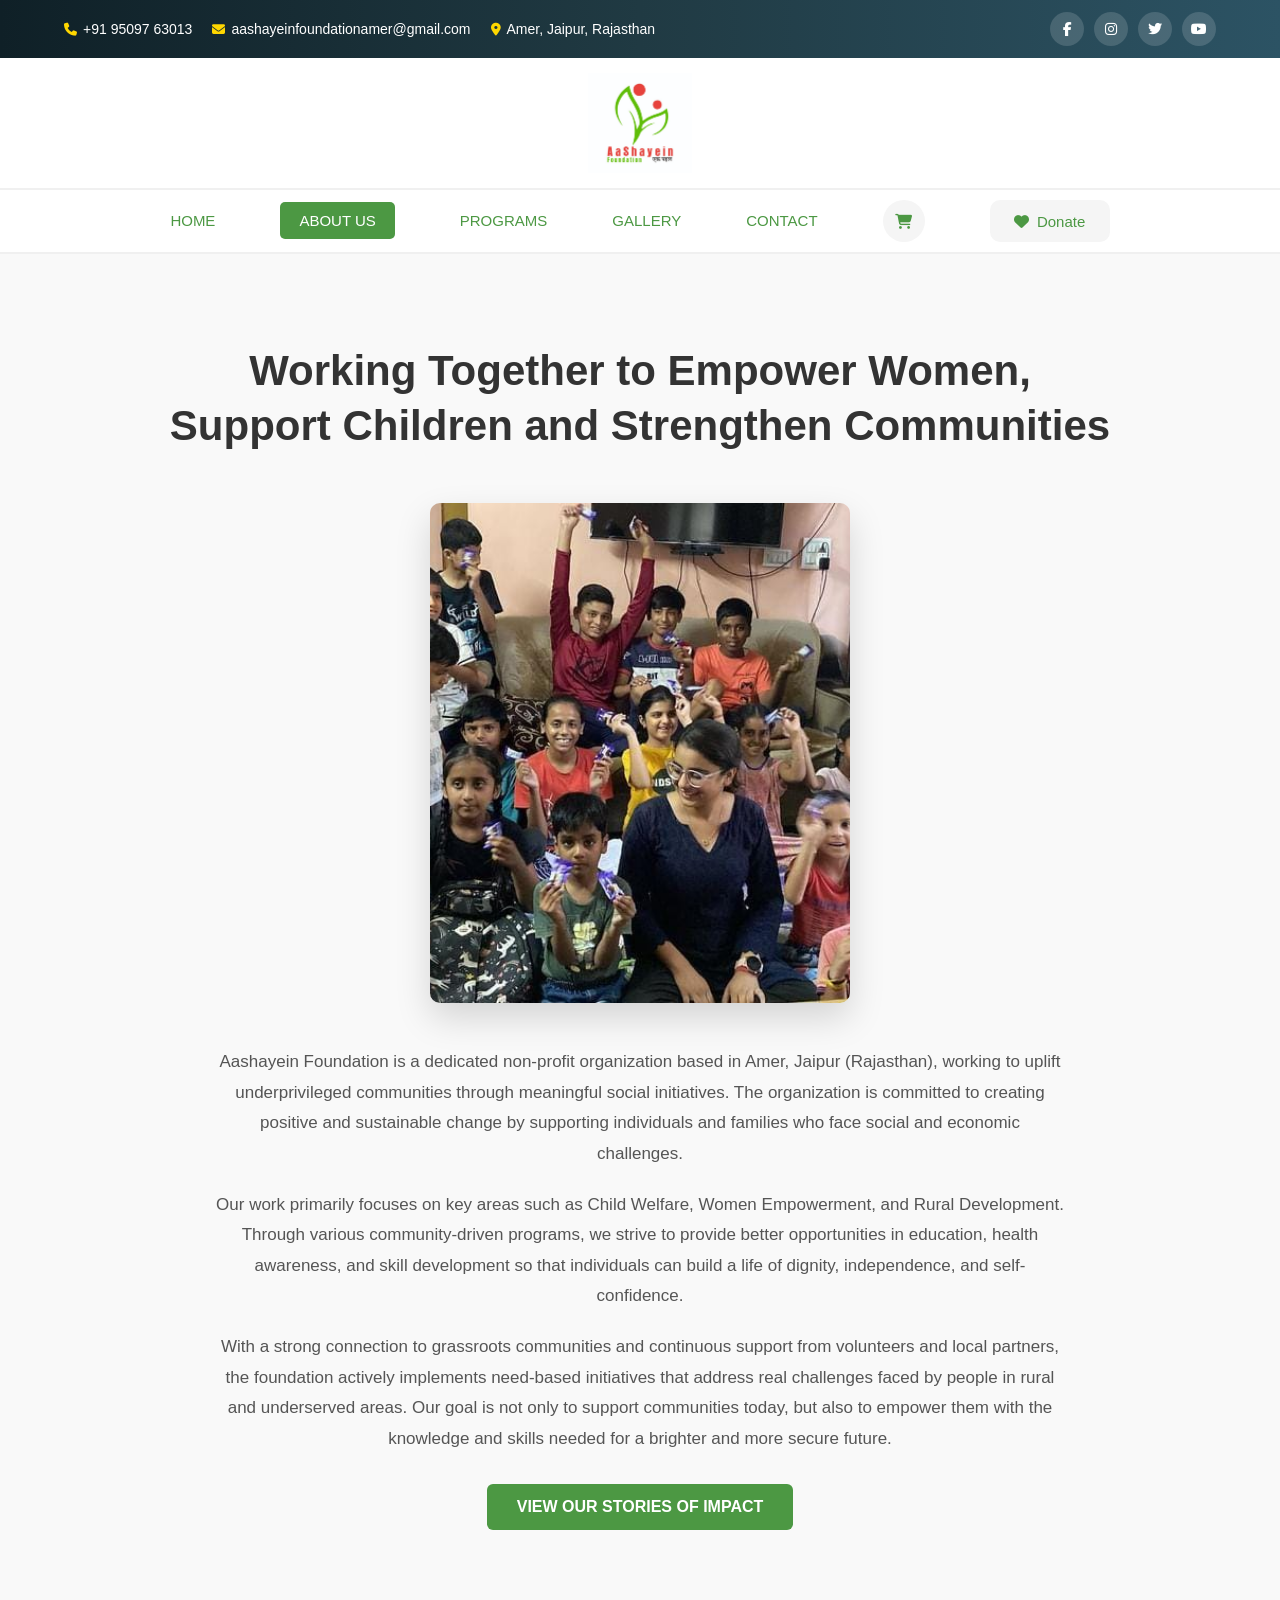
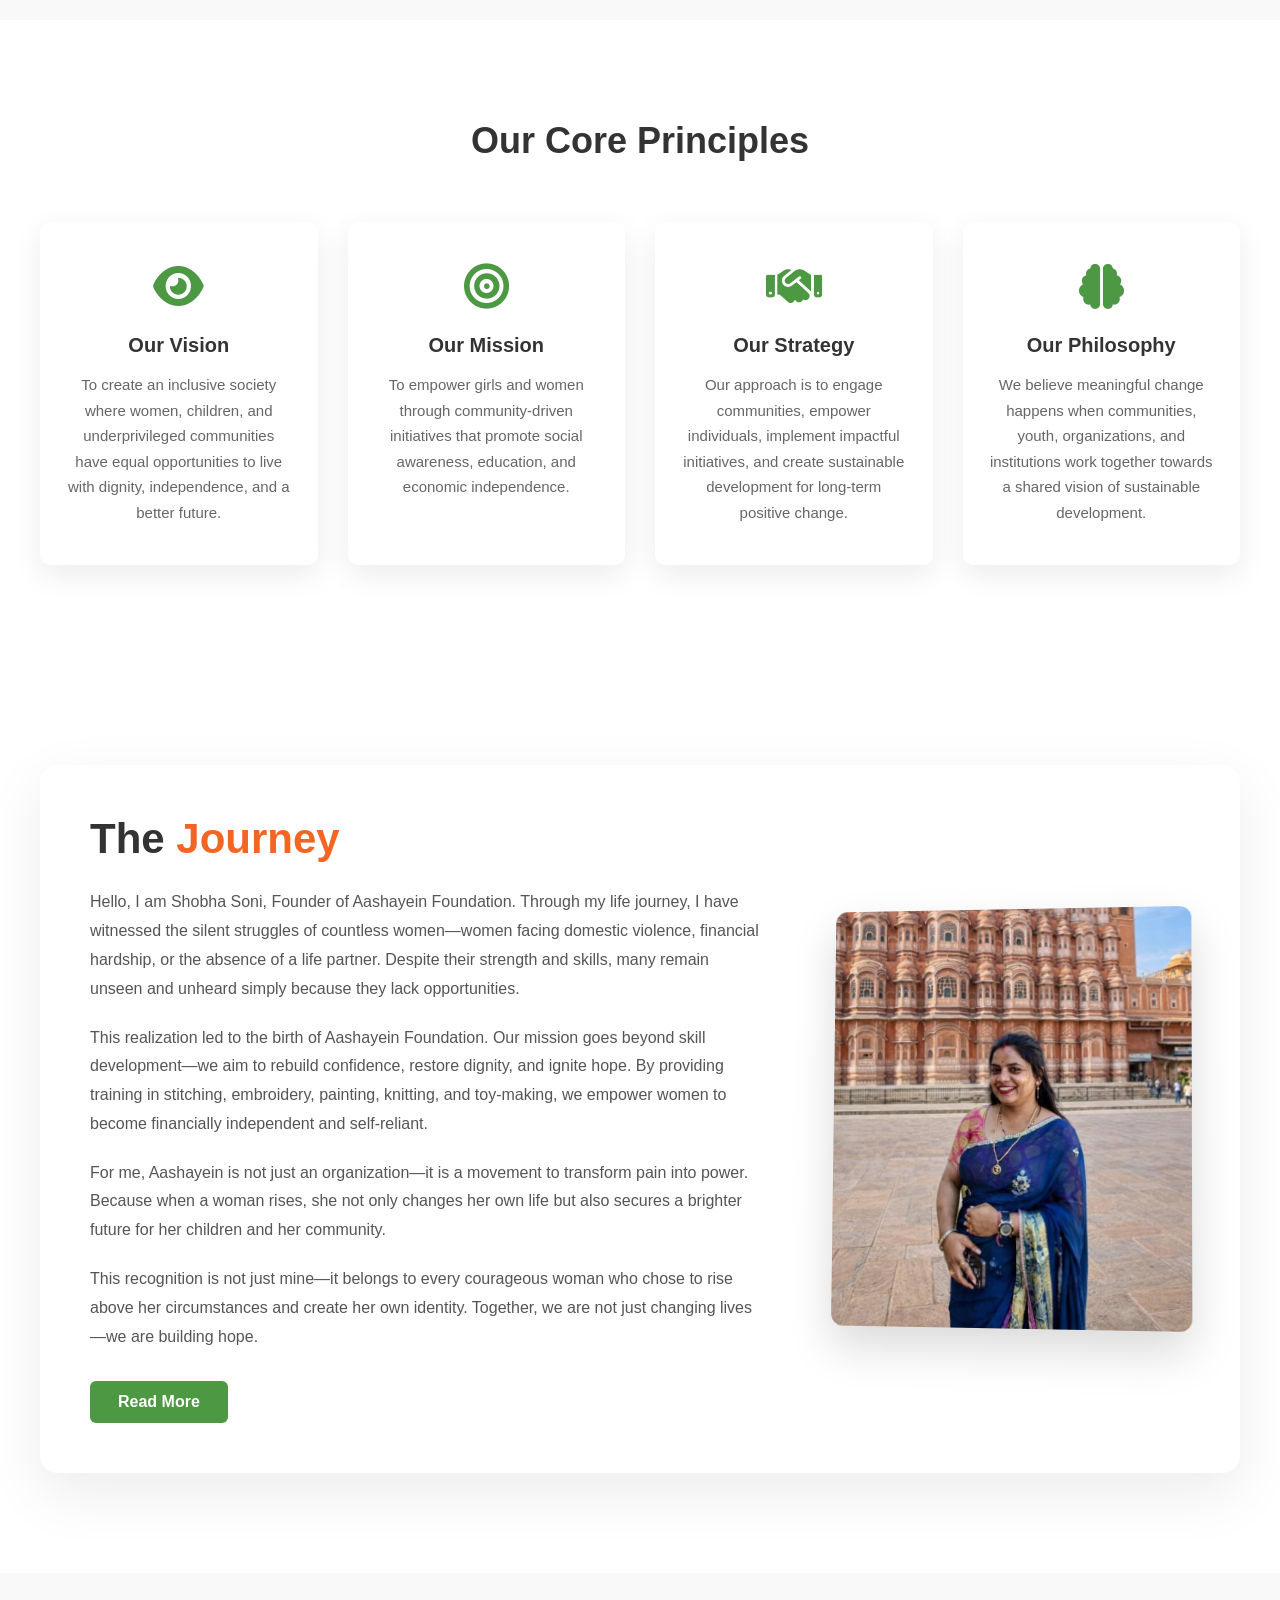
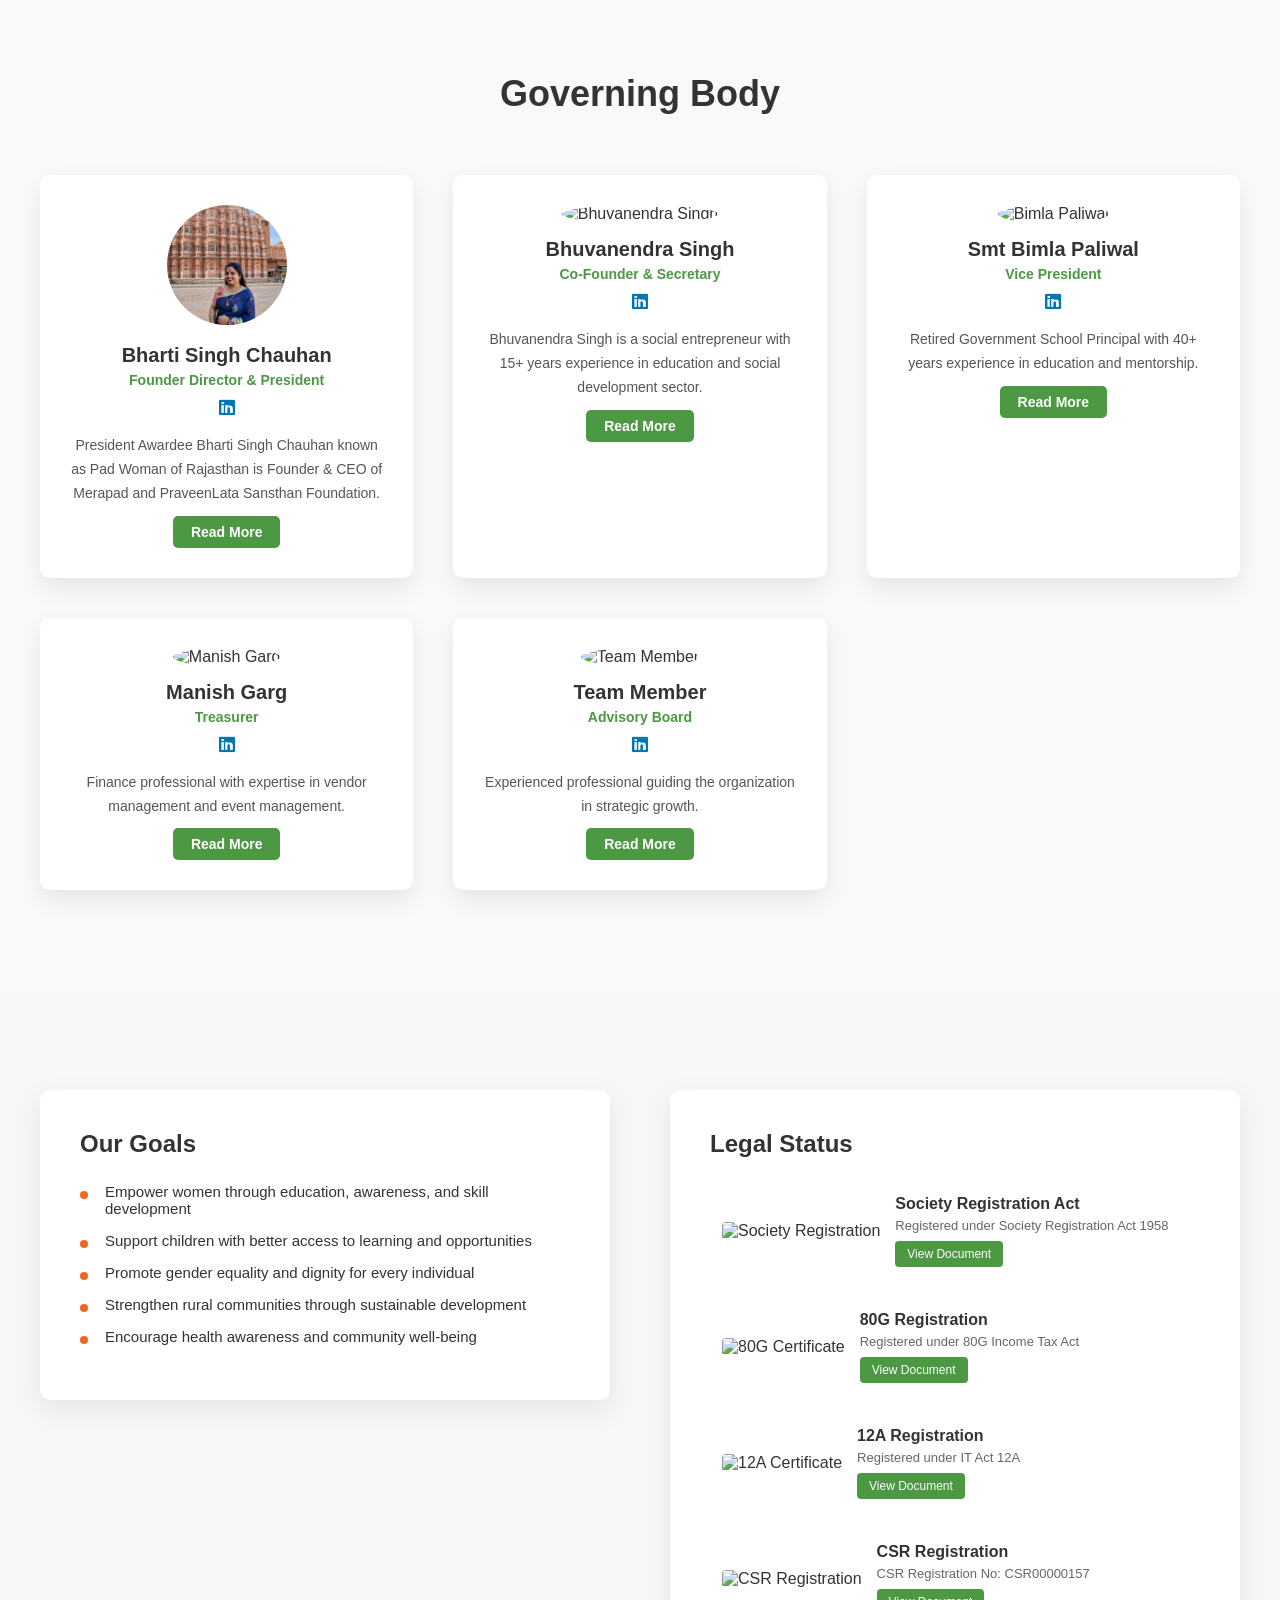
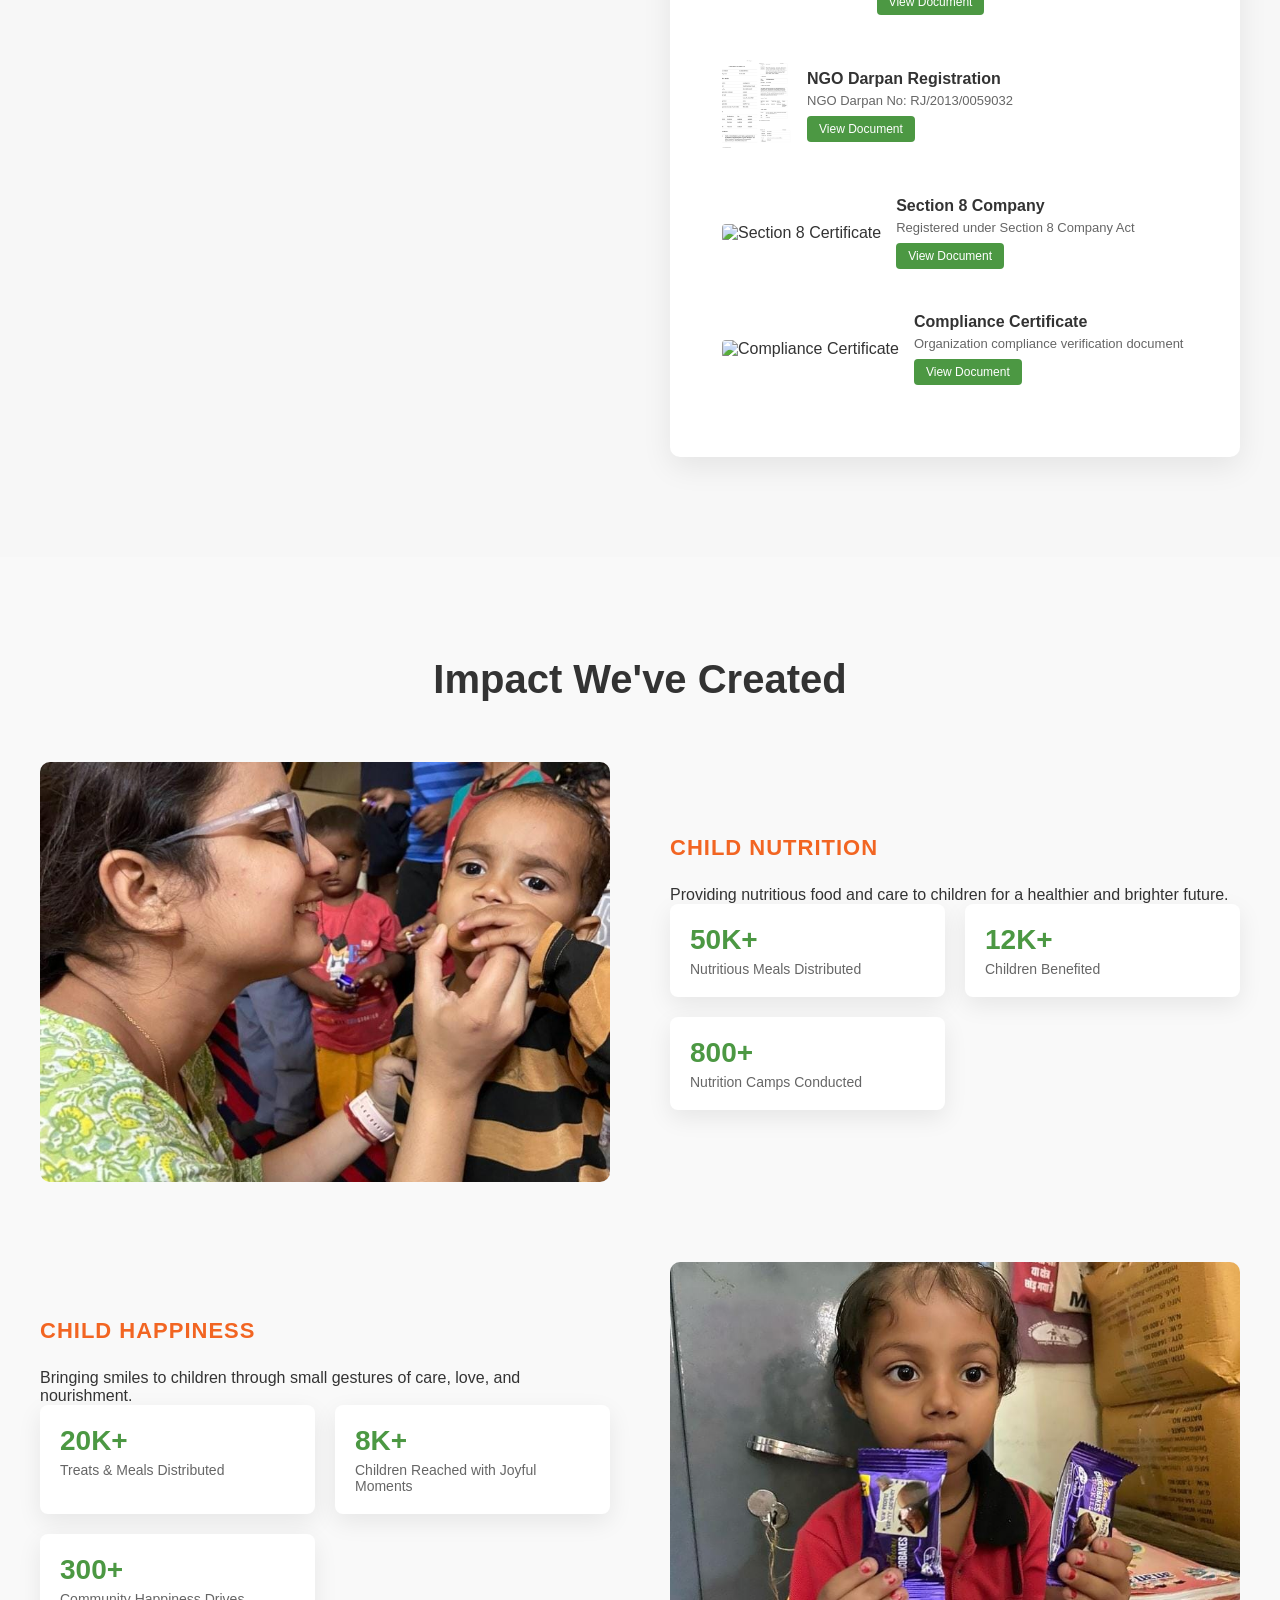
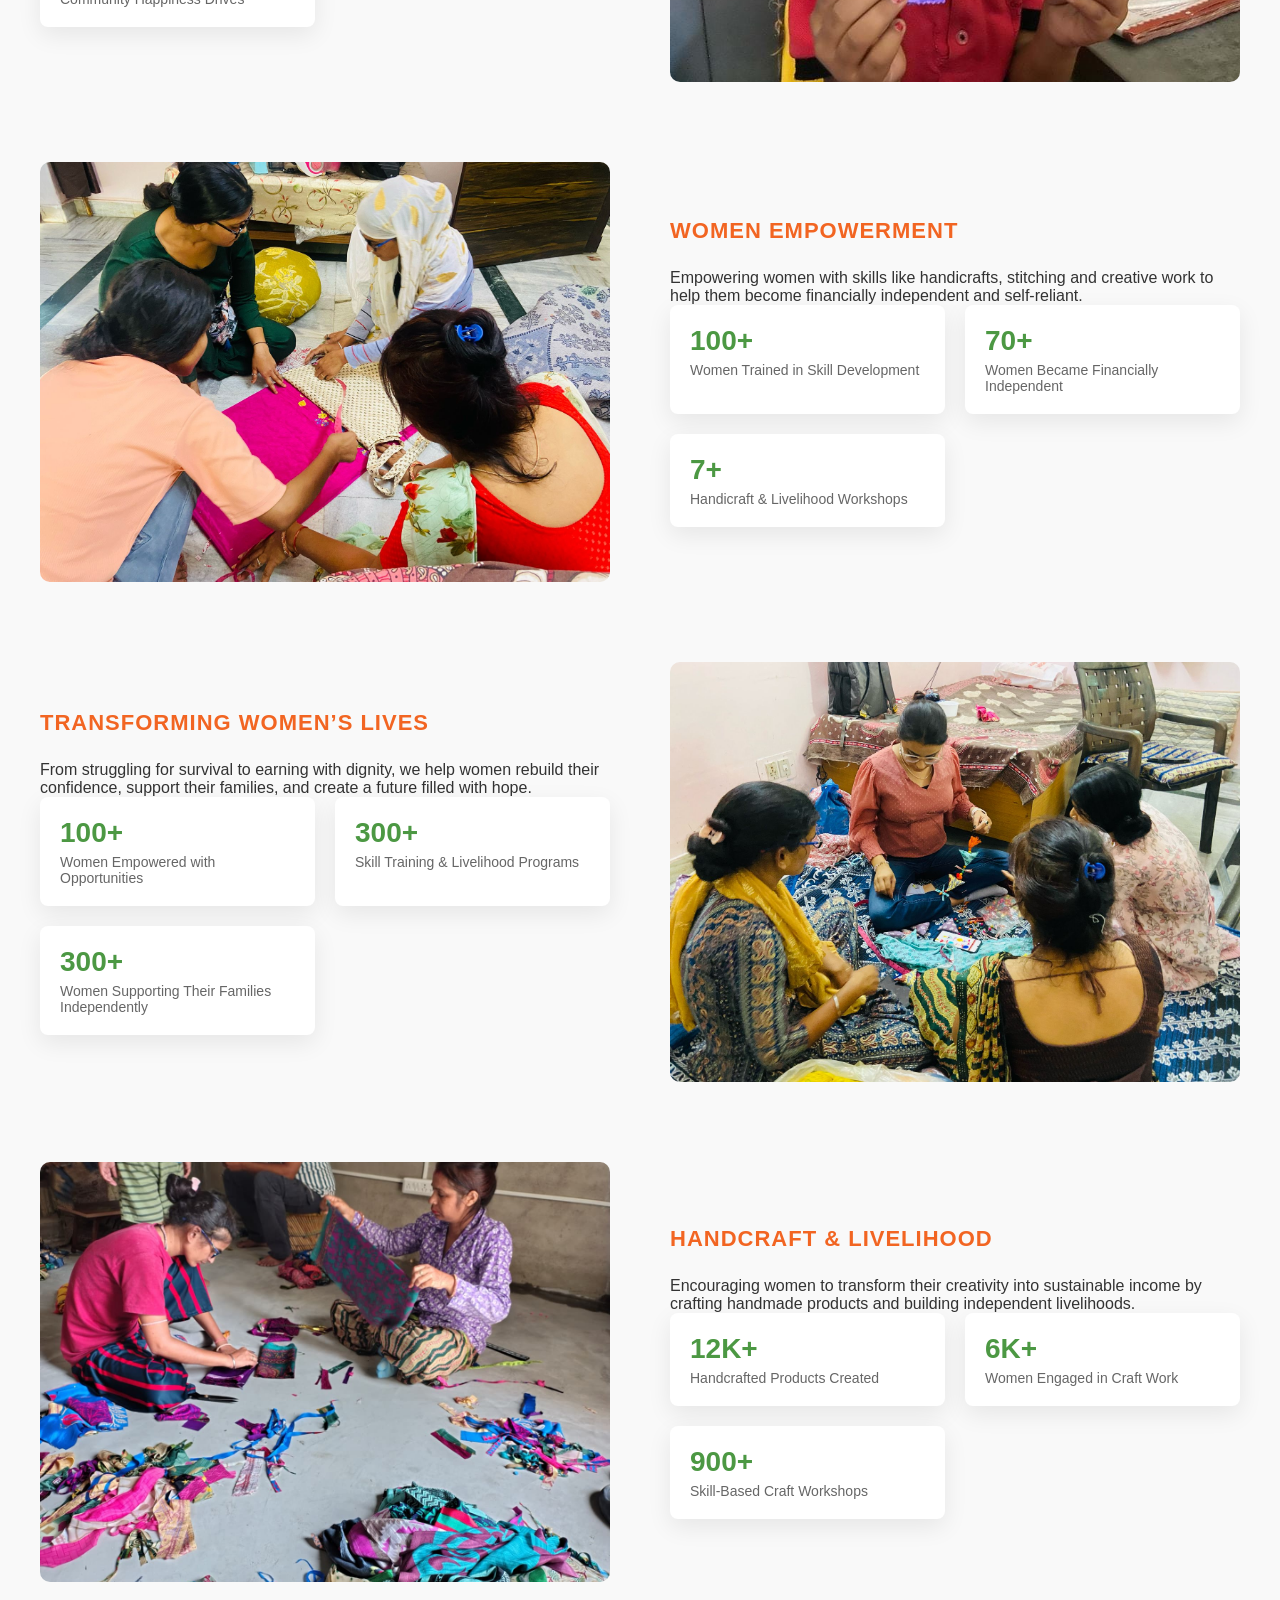
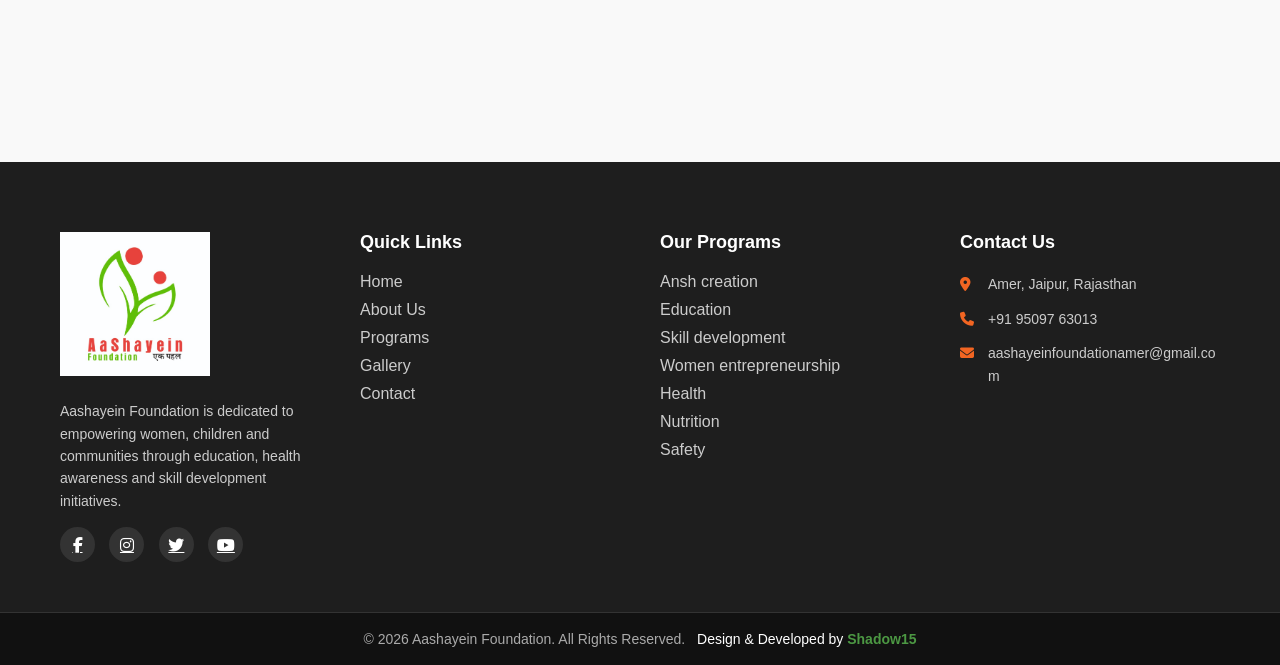
==== commit b3a37671: "design updated" ====
--- a/about.html
+++ b/about.html
@@ -90,11 +90,11 @@
                 <li class="dropdown">
                     <a href="#" class="dropdown-toggle">PROGRAMS</a>
 
-                    <ul class="dropdown-menu">
+                   <ul class="dropdown-menu">
                         <li><a href="education.html">Education</a></li>
                         <li><a href="skill development.html">Skill Development</a></li>
                         <li><a href="women entrepreneurship.html">Women Entrepreneurship</a></li>
-                        <li><a href="titlam.html">Titlam</a></li>
+                        <li><a href="ansh creation.html">Ansh creation</a></li>
                         <li><a href="health.html">Health</a></li>
                         <li><a href="nutrition.html">Nutrition</a></li>
                         <li><a href="safety.html">Safety</a></li>
@@ -107,7 +107,7 @@
 
                 <!-- Cart Button -->
                 <li>
-                    <a href="https://yourcartwebsite.com"
+                    <a href="#"
                        target="_blank"
                        class="btn-cart">
                         <i class="fas fa-shopping-cart"></i>
@@ -722,154 +722,200 @@
 
 <h2 class="impact-title">Impact We've Created</h2>
 
-
 <!-- IMPACT ITEM 1 -->
 
 <div class="impact-row">
 
-<div class="impact-image">
-<div class="impact-slider">
-<img src="images/Gallery 11.jpeg" class="active">
-<img src="img/impact/impact2.jpg">
-<img src="img/impact/impact3.jpg">
-</div>
-</div>
-
-<div class="impact-content">
-
-<h3 class="impact-category">HEALTH</h3>
-
-<div class="impact-stats">
-
-<div class="impact-box">
-<h4>2.4M+</h4>
-<p>Sanitation Support to Women</p>
-</div>
-
-<div class="impact-box">
-<h4>1.09M+</h4>
-<p>Trained on Menstruation</p>
-</div>
-
-<div class="impact-box">
-<h4>1344+</h4>
-<p>Health Checkups</p>
-</div>
-
-</div>
-
-</div>
-
-</div>
-
-
+    <!-- LEFT IMAGE SLIDER -->
+    <div class="impact-image">
+        <div class="impact-slider">
+            <img src="images/Gallery 11.jpeg" class="active">
+            <img src="img/impact/impact2.jpg">
+            <img src="img/impact/impact3.jpg">
+        </div>
+    </div>
+
+    <!-- RIGHT CONTENT -->
+    <div class="impact-content">
+
+        <!-- CATEGORY -->
+        <h3 class="impact-category">CHILD NUTRITION</h3>
+
+        <!-- SHORT DESCRIPTION -->
+        <p class="impact-subtext">
+            Providing nutritious food and care to children for a healthier and brighter future.
+        </p>
+
+        <!-- STATS -->
+        <div class="impact-stats">
+
+            <div class="impact-box">
+                <h4>50K+</h4>
+                <p>Nutritious Meals Distributed</p>
+            </div>
+
+            <div class="impact-box">
+                <h4>12K+</h4>
+                <p>Children Benefited</p>
+            </div>
+
+            <div class="impact-box">
+                <h4>800+</h4>
+                <p>Nutrition Camps Conducted</p>
+            </div>
+
+        </div>
+
+    </div>
+
+</div>
 <!-- IMPACT ITEM 2 -->
 
 <div class="impact-row reverse">
 
-<div class="impact-image">
-<div class="impact-slider">
-<img src="images/Gallery 10.jpeg" class="active">
-<img src="img/impact/env2.jpg">
-<img src="img/impact/env3.jpg">
-</div>
-</div>
-
-<div class="impact-content">
-
-<h3 class="impact-category">ENVIRONMENT</h3>
-
-<div class="impact-stats">
-
-<div class="impact-box">
-<h4>1786+</h4>
-<p>Reduced sanitary plastic waste</p>
-</div>
-
-<div class="impact-box">
-<h4>2.5M+</h4>
-<p>Reduced textile waste from landfills</p>
-</div>
-
-</div>
-
-</div>
-
-</div>
-
+    <!-- IMAGE -->
+    <div class="impact-image">
+        <div class="impact-slider">
+            <img src="images/Gallery 10.jpeg" class="active">
+            <img src="img/impact/env2.jpg">
+            <img src="img/impact/env3.jpg">
+        </div>
+    </div>
+
+    <!-- CONTENT -->
+    <div class="impact-content">
+
+        <!-- CATEGORY -->
+        <h3 class="impact-category">CHILD HAPPINESS</h3>
+
+        <!-- DESCRIPTION -->
+        <p class="impact-subtext">
+            Bringing smiles to children through small gestures of care, love, and nourishment.
+        </p>
+
+        <!-- STATS -->
+        <div class="impact-stats">
+
+            <div class="impact-box">
+                <h4>20K+</h4>
+                <p>Treats & Meals Distributed</p>
+            </div>
+
+            <div class="impact-box">
+                <h4>8K+</h4>
+                <p>Children Reached with Joyful Moments</p>
+            </div>
+
+            <div class="impact-box">
+                <h4>300+</h4>
+                <p>Community Happiness Drives</p>
+            </div>
+
+        </div>
+
+    </div>
+
+</div>
 
 <!-- IMPACT ITEM 3 -->
 
 <div class="impact-row">
 
-<div class="impact-image">
-<div class="impact-slider">
-<img src="images/Gallery 7.jpeg" class="active">
-<img src="img/impact/edu2.jpg">
-<img src="img/impact/edu3.jpg">
-</div>
-</div>
-
-<div class="impact-content">
-
-<h3 class="impact-category">EDUCATION</h3>
-
-<div class="impact-stats">
-
-<div class="impact-box">
-<h4>5000+</h4>
-<p>Girls Supported for Education</p>
-</div>
-
-<div class="impact-box">
-<h4>120+</h4>
-<p>Education Awareness Programs</p>
-</div>
-
-</div>
-
-</div>
-
-</div>
-
+    <!-- IMAGE -->
+    <div class="impact-image">
+        <div class="impact-slider">
+            <img src="images/Gallery 7.jpeg" class="active">
+            <img src="img/impact/edu2.jpg">
+            <img src="img/impact/edu3.jpg">
+        </div>
+    </div>
+
+    <!-- CONTENT -->
+    <div class="impact-content">
+
+        <!-- CATEGORY -->
+        <h3 class="impact-category">WOMEN EMPOWERMENT</h3>
+
+        <!-- DESCRIPTION -->
+        <p class="impact-subtext">
+            Empowering women with skills like handicrafts, stitching and creative work to help them become financially independent and self-reliant.
+        </p>
+
+        <!-- STATS -->
+        <div class="impact-stats">
+
+            <div class="impact-box">
+                <h4>100+</h4>
+                <p>Women Trained in Skill Development</p>
+            </div>
+
+            <div class="impact-box">
+                <h4>70+</h4>
+                <p>Women Became Financially Independent</p>
+            </div>
+
+            <div class="impact-box">
+                <h4>7+</h4>
+                <p>Handicraft & Livelihood Workshops</p>
+            </div>
+
+        </div>
+
+    </div>
+
+</div>
 
 <!-- IMPACT ITEM 4 -->
 
 <div class="impact-row reverse">
 
-<div class="impact-image">
-<div class="impact-slider">
-<img src="images/Gallery 4.jpeg" class="active">
-<img src="img/impact/women2.jpg">
-<img src="img/impact/women3.jpg">
-</div>
-</div>
-
-<div class="impact-content">
-
-<h3 class="impact-category">WOMEN EMPOWERMENT</h3>
-
-<div class="impact-stats">
-
-<div class="impact-box">
-<h4>20K+</h4>
-<p>Women Empowered</p>
-</div>
-
-<div class="impact-box">
-<h4>300+</h4>
-<p>Skill Development Trainings</p>
-</div>
-
-</div>
-
-</div>
+    <!-- IMAGE -->
+    <div class="impact-image">
+        <div class="impact-slider">
+            <img src="images/Gallery 4.jpeg" class="active">
+            <img src="img/impact/women2.jpg">
+            <img src="img/impact/women3.jpg">
+        </div>
+    </div>
+
+    <!-- CONTENT -->
+    <div class="impact-content">
+
+        <!-- CATEGORY -->
+        <h3 class="impact-category">TRANSFORMING WOMEN’S LIVES</h3>
+
+        <!-- DESCRIPTION -->
+        <p class="impact-subtext">
+            From struggling for survival to earning with dignity, we help women rebuild their confidence, support their families, and create a future filled with hope.
+        </p>
+
+        <!-- STATS -->
+        <div class="impact-stats">
+
+            <div class="impact-box">
+                <h4>100+</h4>
+                <p>Women Empowered with Opportunities</p>
+            </div>
+
+            <div class="impact-box">
+                <h4>300+</h4>
+                <p>Skill Training & Livelihood Programs</p>
+            </div>
+
+            <div class="impact-box">
+                <h4>300+</h4>
+                <p>Women Supporting Their Families Independently</p>
+            </div>
+
+        </div>
+
+    </div>
 
 </div>
 
 
 <!-- IMPACT ITEM 5 -->
-
+<!-- 
 <div class="impact-row">
 
 <div class="impact-image">
@@ -900,11 +946,11 @@
 
 </div>
 
-</div>
+</div> -->
 
 
 <!-- IMPACT ITEM 6 -->
-
+<!-- 
 <div class="impact-row reverse">
 
 <div class="impact-image">
@@ -935,43 +981,56 @@
 
 </div>
 
-</div>
+</div> -->
 
 
 <!-- IMPACT ITEM 7 -->
 
 <div class="impact-row">
 
-<div class="impact-image">
-<div class="impact-slider">
-<img src="images/Gallery 16.jpeg" class="active">
-<img src="img/impact/community2.jpg">
-<img src="img/impact/community3.jpg">
-</div>
-</div>
-
-<div class="impact-content">
-
-<h3 class="impact-category">COMMUNITY SUPPORT</h3>
-
-<div class="impact-stats">
-
-<div class="impact-box">
-<h4>10K+</h4>
-<p>Families Supported</p>
-</div>
-
-<div class="impact-box">
-<h4>200+</h4>
-<p>Community Events Organized</p>
-</div>
-
-</div>
-
-</div>
-
-</div>
-
+    <!-- IMAGE -->
+    <div class="impact-image">
+        <div class="impact-slider">
+            <img src="images/Gallery 16.jpeg" class="active">
+            <img src="img/impact/community2.jpg">
+            <img src="img/impact/community3.jpg">
+        </div>
+    </div>
+
+    <!-- CONTENT -->
+    <div class="impact-content">
+
+        <!-- CATEGORY -->
+        <h3 class="impact-category">HANDCRAFT & LIVELIHOOD</h3>
+
+        <!-- DESCRIPTION -->
+        <p class="impact-subtext">
+            Encouraging women to transform their creativity into sustainable income by crafting handmade products and building independent livelihoods.
+        </p>
+
+        <!-- STATS -->
+        <div class="impact-stats">
+
+            <div class="impact-box">
+                <h4>12K+</h4>
+                <p>Handcrafted Products Created</p>
+            </div>
+
+            <div class="impact-box">
+                <h4>6K+</h4>
+                <p>Women Engaged in Craft Work</p>
+            </div>
+
+            <div class="impact-box">
+                <h4>900+</h4>
+                <p>Skill-Based Craft Workshops</p>
+            </div>
+
+        </div>
+
+    </div>
+
+</div>
 
 </div>
 
@@ -1039,11 +1098,15 @@
 
         <ul>
 
-            <li><a href="#">Titli Program</a></li>
-            <li><a href="#">Titlam Program</a></li>
-            <li><a href="#">Spotless Dame</a></li>
-            <li><a href="#">Shiksha Setu</a></li>
-            <li><a href="#">Laadli Program</a></li>
+            
+            <li><a href="#">Ansh creation</a></li>
+            <li><a href="education.html">Education</a></li>
+            <li><a href="skill development.html">Skill development</a></li>
+            <li><a href="women entrepreneurship.html">Women entrepreneurship</a></li>
+            <li><a href="health.html">Health</a></li>
+            <li><a href="nutrition.html">Nutrition</a></li>
+              <li><a href="safety.html">Safety</a></li>
+          
 
         </ul>
 
@@ -1084,13 +1147,18 @@
 
 </div>
 
-
 <!-- Bottom Footer -->
 
 <div class="footer-bottom">
 
 <p>
-© 2026 Aashayein Foundation. All Rights Reserved.
+© 2026 Aashayein Foundation. All Rights Reserved.  
+<span class="dev-text">
+Design & Developed by 
+<a href="https://yourwebsite.com" target="_blank">
+Shadow15
+</a>
+</span>
 </p>
 
 </div>
--- a/css/style.css
+++ b/css/style.css
@@ -777,275 +777,193 @@
 
 }
 /* ================================= */
-/* SDG SECTION */
+/* SDG SECTION - MODERN DESIGN */
 /* ================================= */
 
 .sdg-section{
-padding:90px 20px;
-background:#f5f5f5;
-}
-
-/* Layout */
+    padding:90px 20px;
+    background:linear-gradient(135deg,#f7f9fb,#eef2f7);
+}
 
 .sdg-container{
-
-display:flex;
-
-align-items:center;
-
-gap:60px;
-
-max-width:1200px;
-
-margin:auto;
-
-}
-
-/* Left Title */
+    max-width:1200px;
+    margin:auto;
+    display:flex;
+    align-items:center;
+    gap:60px;
+}
+
+/* LEFT TITLE */
 
 .sdg-left{
-flex:1;
+    flex:1;
 }
 
 .sdg-left h2{
-
-font-size:42px;
-
-font-weight:700;
-
-line-height:1.2;
-
-color:#333;
-
-}
-
-/* Slider */
+    font-size:42px;
+    font-weight:700;
+    line-height:1.2;
+    color:#222;
+}
+
+/* SLIDER */
 
 .sdg-slider{
-
-position:relative;
-
-overflow:hidden;
-
-flex:2;
-
-}
-
-/* Track */
+    flex:2;
+    position:relative;
+    overflow:hidden;
+}
+
+/* TRACK */
 
 .sdg-track{
-
-display:flex;
-
-gap:25px;
-
-transition:transform 0.5s ease;
-
+    display:flex;
+    gap:25px;
+    transition:transform 0.5s ease;
+}
+
+/* CARD */
+
+.sdg-card{
+    min-width:200px;
+    height:200px;
+    position:relative;
+    border-radius:12px;
+    overflow:hidden;
+    cursor:pointer;
+    box-shadow:0 15px 40px rgba(0,0,0,0.1);
+    transition:all 0.4s ease;
+}
+
+/* IMAGE */
+
+.sdg-card img{
+    width:100%;
+    height:100%;
+    object-fit:cover;
+    transition:transform 0.5s ease;
+}
+
+/* OVERLAY */
+
+.sdg-overlay{
+    position:absolute;
+    bottom:0;
+    left:0;
+    width:100%;
+    padding:15px;
+    background:linear-gradient(to top, rgba(0,0,0,0.7), transparent);
+    color:#fff;
+}
+
+.sdg-overlay h3{
+    font-size:16px;
+    font-weight:600;
+}
+
+/* HOVER EFFECT */
+
+.sdg-card:hover{
+    transform:translateY(-8px) scale(1.05);
+}
+
+.sdg-card:hover img{
+    transform:scale(1.1);
+}
+
+/* BUTTONS */
+
+.sdg-btn{
+    position:absolute;
+    top:50%;
+    transform:translateY(-50%);
+    width:40px;
+    height:40px;
+    border:none;
+    border-radius:50%;
+    background:#000;
+    color:#fff;
+    font-size:18px;
+    cursor:pointer;
+    z-index:2;
+    opacity:0.7;
+    transition:0.3s;
+}
+
+.sdg-btn:hover{
+    opacity:1;
+    background:#f26522;
+}
+
+.prev{
+    left:-15px;
+}
+
+.next{
+    right:-15px;
 }
 
 
 /* ================================= */
-/* SDG CARD */
+/* TABLET */
 /* ================================= */
 
-.sdg-card{
-
-min-width:240px;
-
-height:150px;
-
-background:#ffffff;
-
-border-radius:10px;
-
-padding:20px;
-
-display:flex;
-
-flex-direction:column;
-
-justify-content:center;
-
-box-shadow:0 10px 25px rgba(0,0,0,0.08);
-
-transition:0.35s;
-
-}
-
-/* Title */
-
-.sdg-card h3{
-
-font-size:18px;
-
-font-weight:600;
-
-margin-bottom:8px;
-
-color:#4c9843;
-
-}
-
-/* Description */
-
-.sdg-card p{
-
-font-size:14px;
-
-color:#555;
-
-line-height:1.5;
-
-}
-
-
-/* Hover */
-
-.sdg-card:hover{
-
-transform:translateY(-8px);
-
-box-shadow:0 18px 35px rgba(0,0,0,0.15);
-
+@media(max-width:992px){
+
+    .sdg-container{
+        flex-direction:column;
+        text-align:center;
+    }
+
+    .sdg-left h2{
+        font-size:34px;
+    }
+
+    .sdg-slider{
+        width:100%;
+    }
 }
 
 
 /* ================================= */
-/* Buttons */
+/* MOBILE */
 /* ================================= */
 
-.sdg-btn{
-
-position:absolute;
-
-top:50%;
-
-transform:translateY(-50%);
-
-background:#4c9843;
-
-color:#fff;
-
-border:none;
-
-width:38px;
-
-height:38px;
-
-cursor:pointer;
-
-z-index:2;
-
-border-radius:50%;
-
-font-size:18px;
-
-}
-
-.prev{
-left:-18px;
-}
-
-.next{
-right:-18px;
-}
-
-
-/* ================================= */
-/* TABLET RESPONSIVE */
-/* ================================= */
-
-@media(max-width:992px){
-
-.sdg-container{
-
-flex-direction:column;
-
-text-align:center;
-
-gap:40px;
-
-}
-
-.sdg-left h2{
-
-font-size:34px;
-
-}
-
-.sdg-slider{
-
-width:100%;
-
-}
-
-}
-
-/* ================================= */
-/* MOBILE RESPONSIVE */
-/* SDG SECTION - donate.html */
-/* ================================= */
-
 @media(max-width:600px){
 
-.sdg-section{
-padding:60px 15px;
-}
-
-.sdg-left h2{
-font-size:28px;
-line-height:1.3;
-}
-
-/* Slider adjustments */
-
-.sdg-slider{
-width:100%;
-overflow-x:auto;
-scroll-behavior:smooth;
-}
-
-/* Hide arrows on mobile */
-
-.sdg-btn{
-display:none;
-}
-
-/* Track scrollable */
-
-.sdg-track{
-gap:15px;
-padding-bottom:10px;
-}
-
-/* SQUARE CARD */
-
-.sdg-card{
-
-min-width:160px;
-
-height:160px;
-
-padding:15px;
-
-flex-shrink:0;
-
-display:flex;
-
-flex-direction:column;
-
-justify-content:center;
-
-text-align:center;
-
-}
-
-/* Hide scrollbar */
-
-.sdg-slider::-webkit-scrollbar{
-display:none;
-}
-
+    .sdg-section{
+        padding:60px 15px;
+    }
+
+    .sdg-left h2{
+        font-size:26px;
+    }
+
+    .sdg-track{
+        gap:15px;
+    }
+
+    .sdg-card{
+        min-width:140px;
+        height:140px;
+    }
+
+    .sdg-overlay h3{
+        font-size:13px;
+    }
+
+    .sdg-btn{
+        display:none;
+    }
+
+    .sdg-slider{
+        overflow-x:auto;
+        scroll-behavior:smooth;
+    }
+
+    .sdg-slider::-webkit-scrollbar{
+        display:none;
+    }
 }
 /* ================================= */
 /* PROGRAMS SECTION */
@@ -2058,7 +1976,59 @@
 border-top:1px solid #333;
 
 }
-
+/* ================================= */
+/* FOOTER BOTTOM */
+/* ================================= */
+
+.footer-bottom{
+
+background:#111;
+
+color:#aaa;
+
+text-align:center;
+
+padding:18px 10px;
+
+font-size:14px;
+
+}
+
+/* Developer Text */
+
+.dev-text{
+
+margin-left:8px;
+
+color:#fff;
+
+font-weight:500;
+
+}
+
+/* Link */
+
+.dev-text a{
+
+color:#4c9843;
+
+text-decoration:none;
+
+font-weight:600;
+
+transition:0.3s;
+
+}
+
+/* Hover Effect */
+
+.dev-text a:hover{
+
+color:#f26522;
+
+text-decoration:underline;
+
+}
 
 /* ================= TABLET ================= */
 
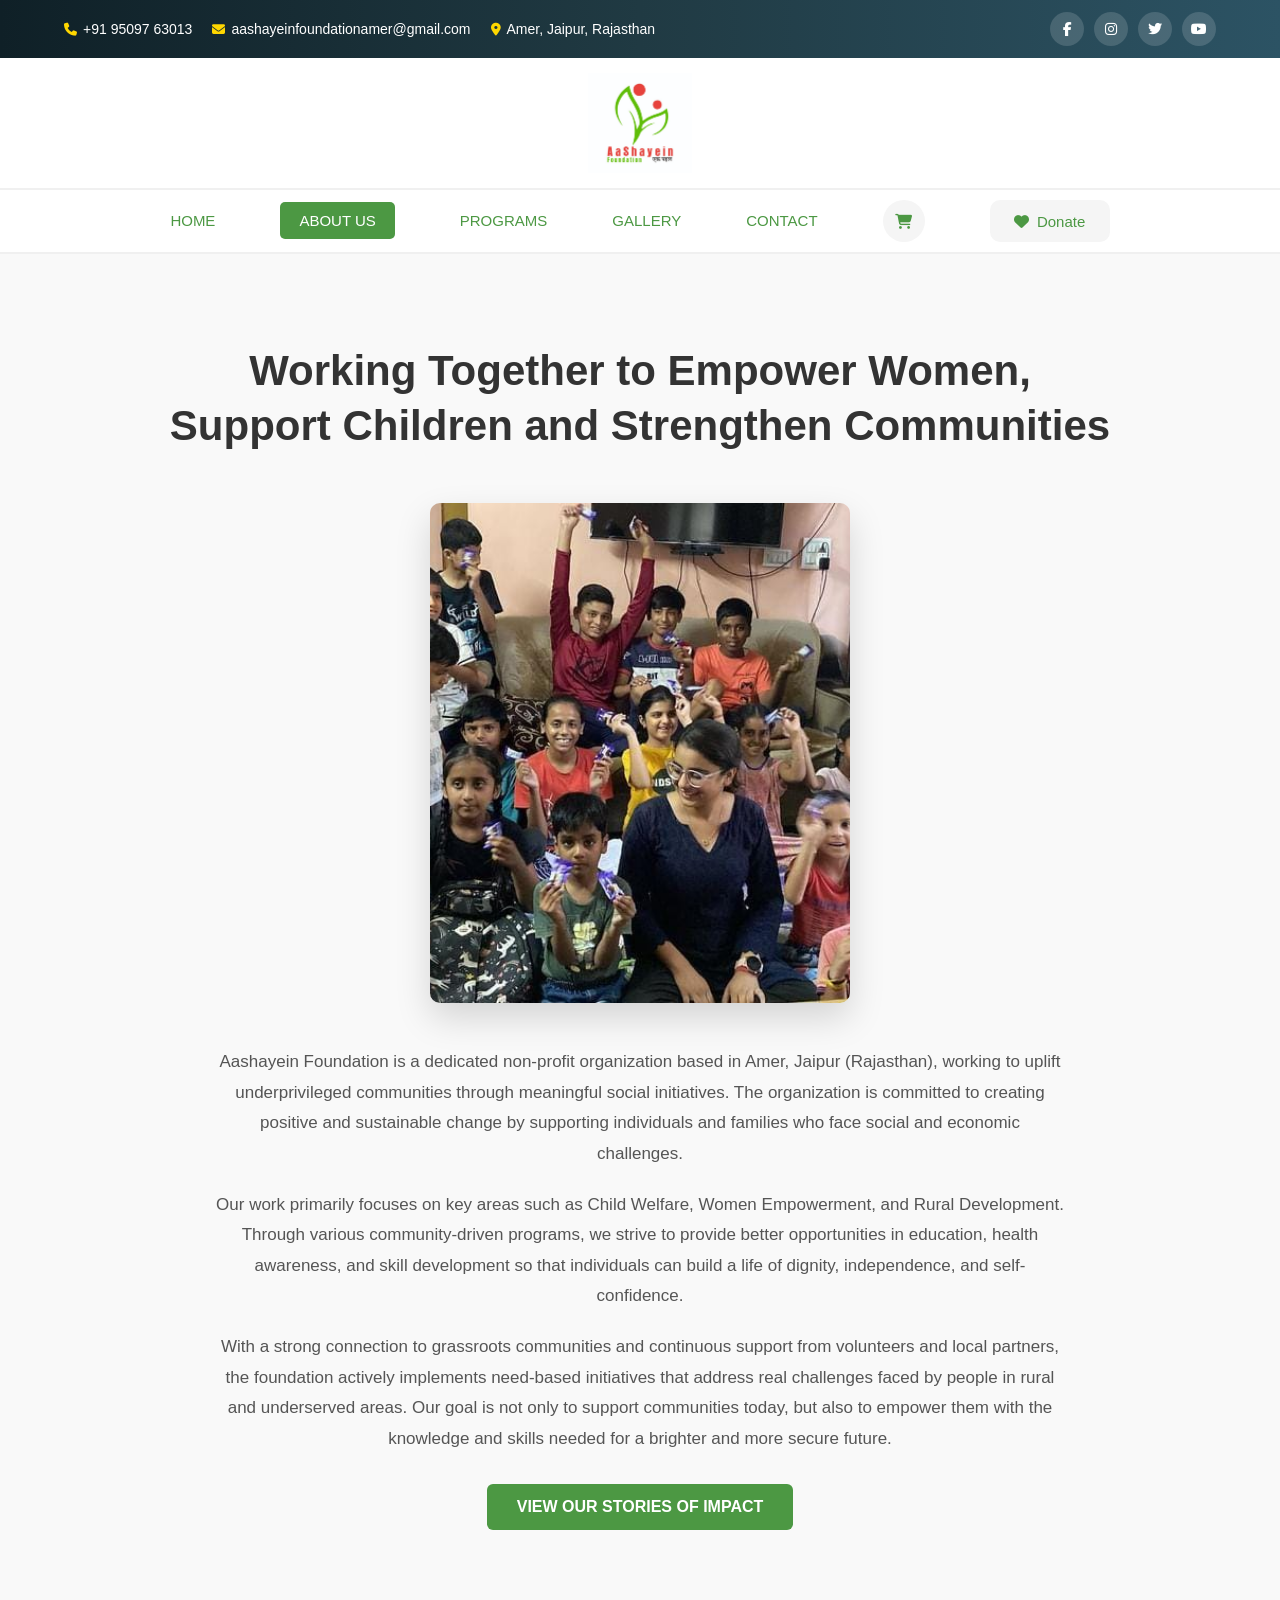
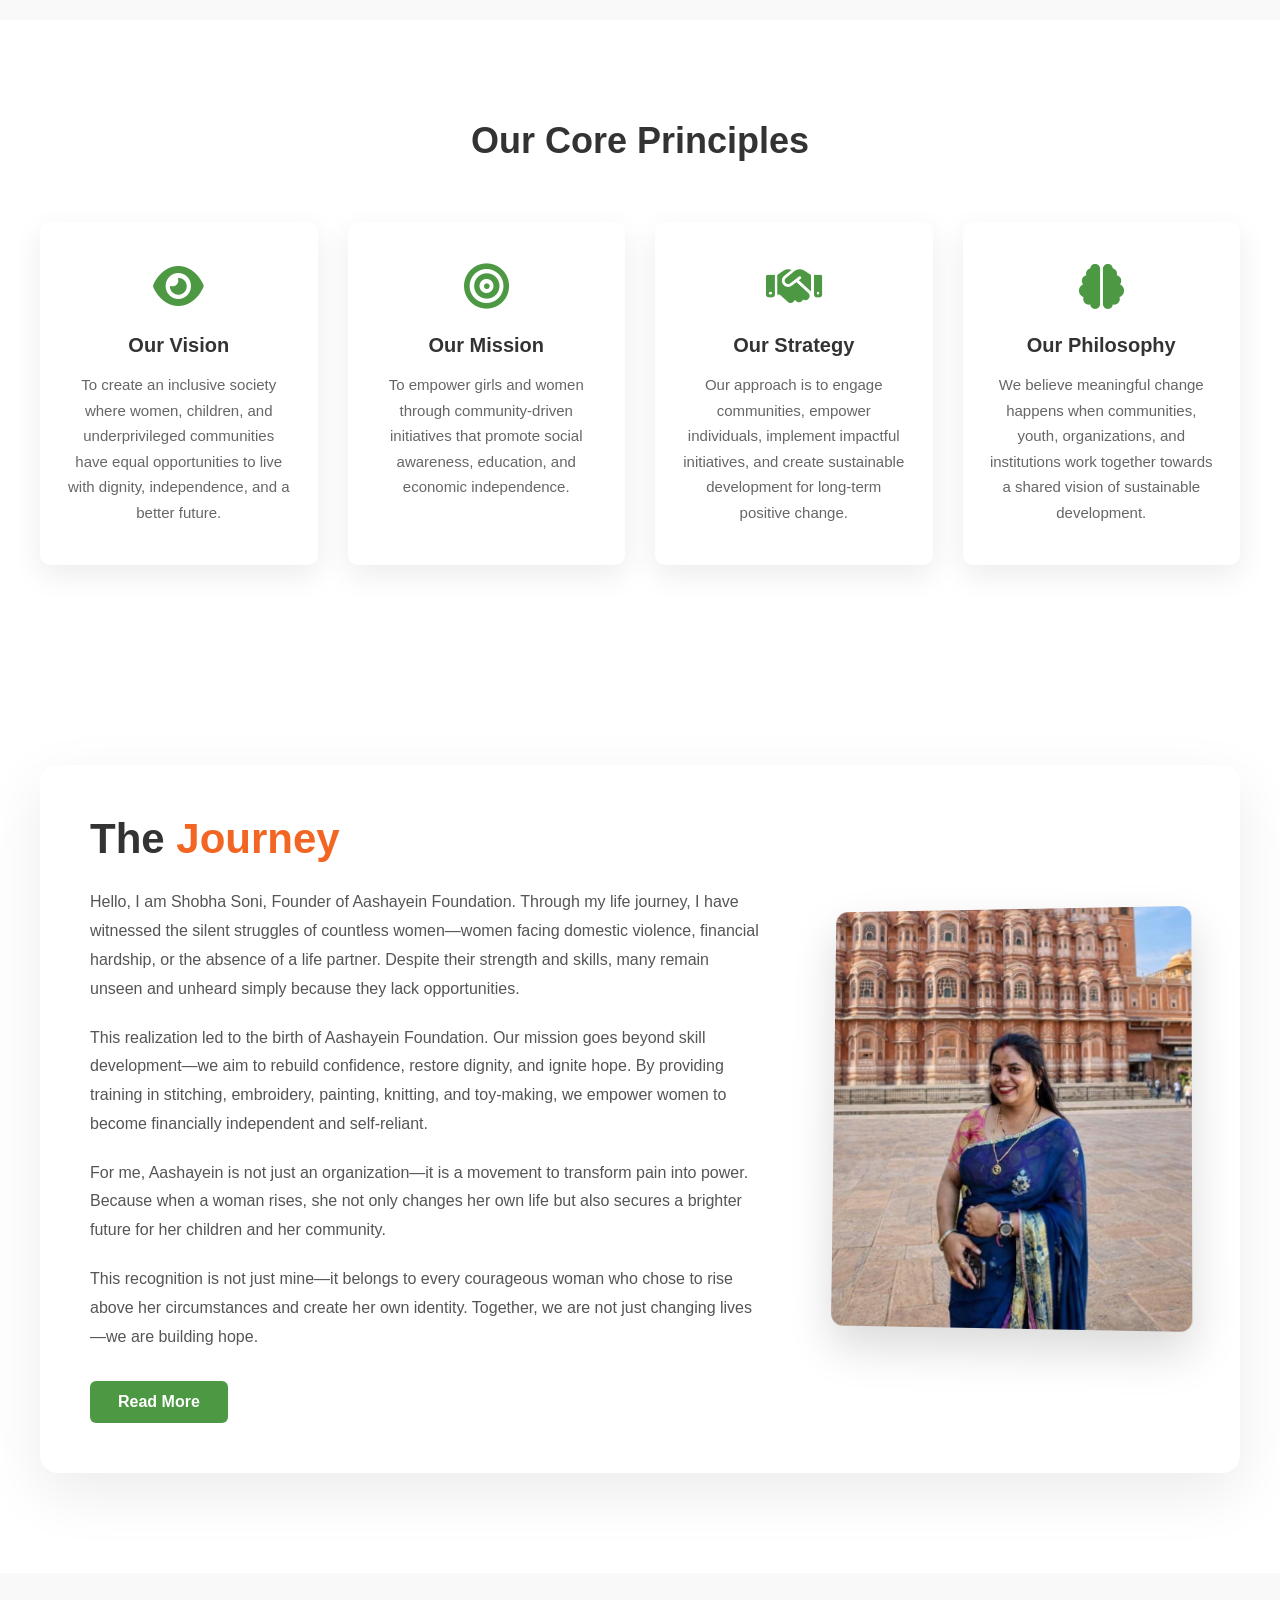
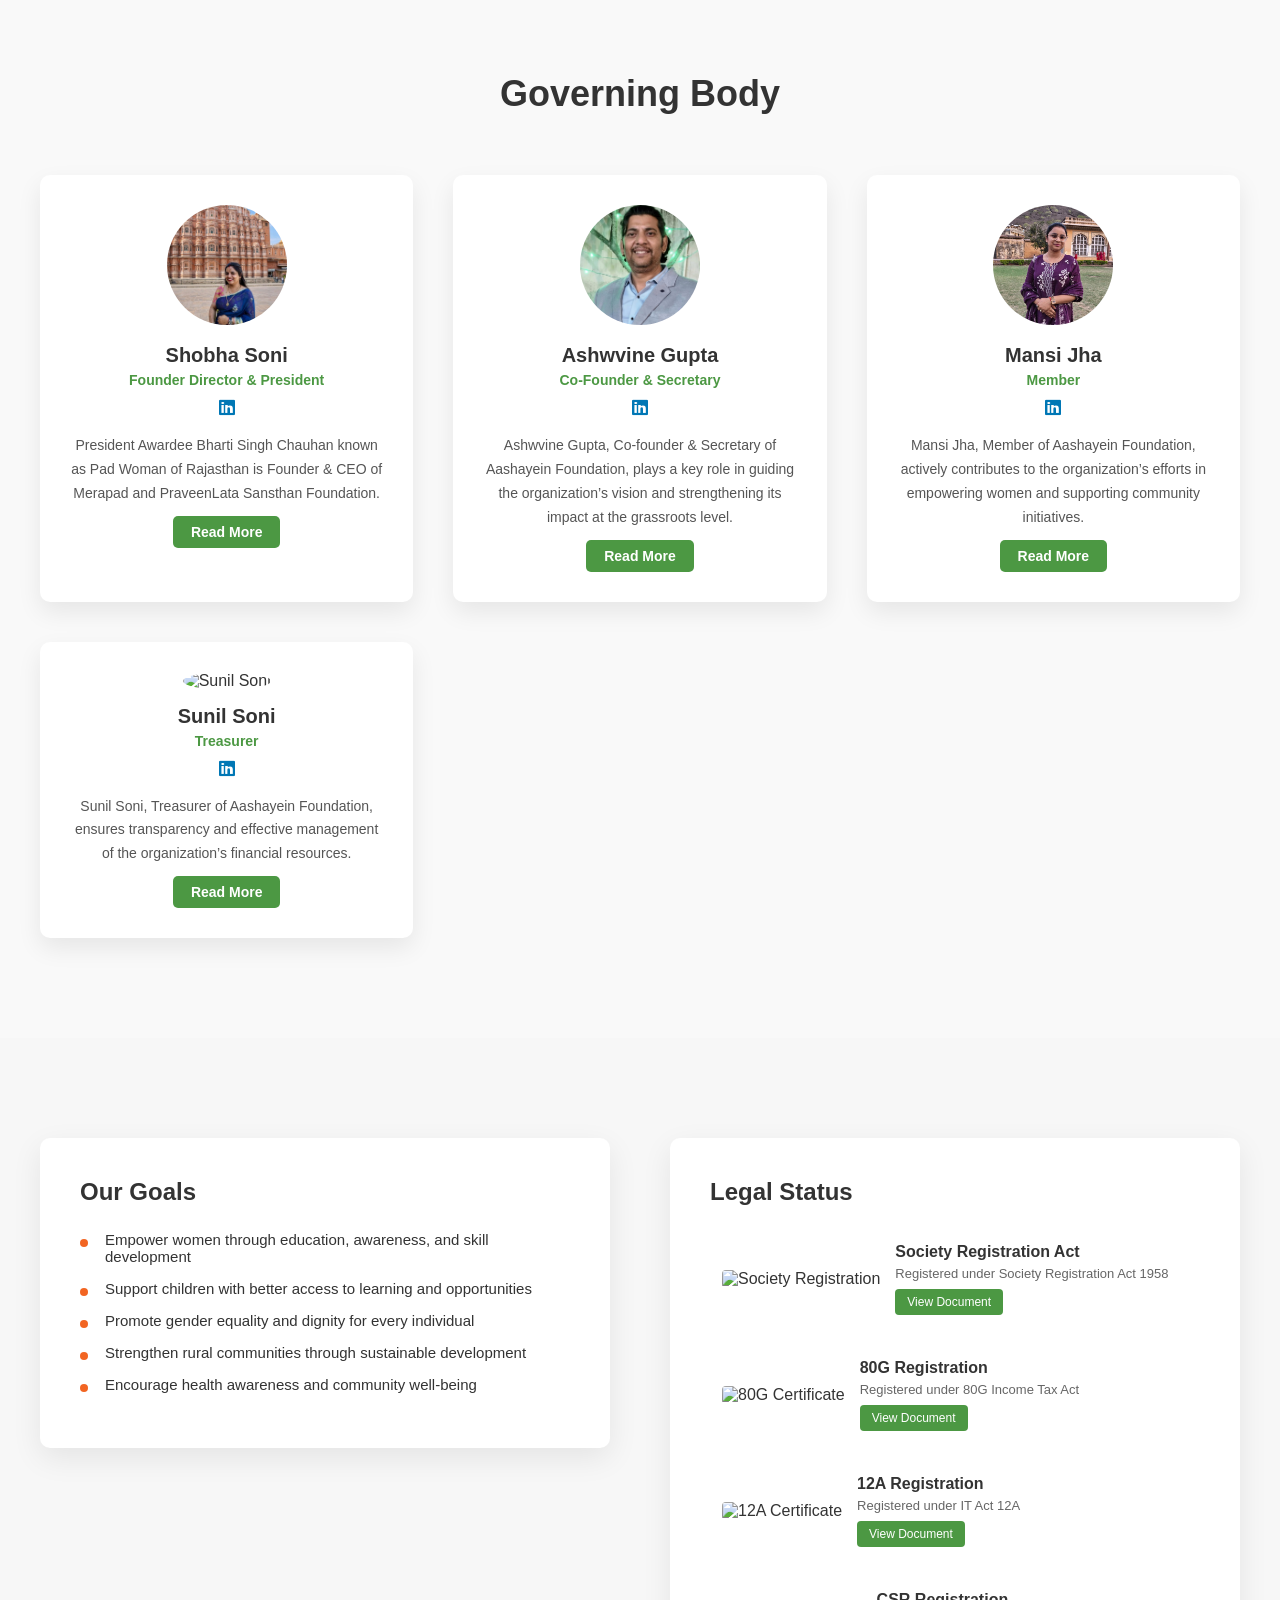
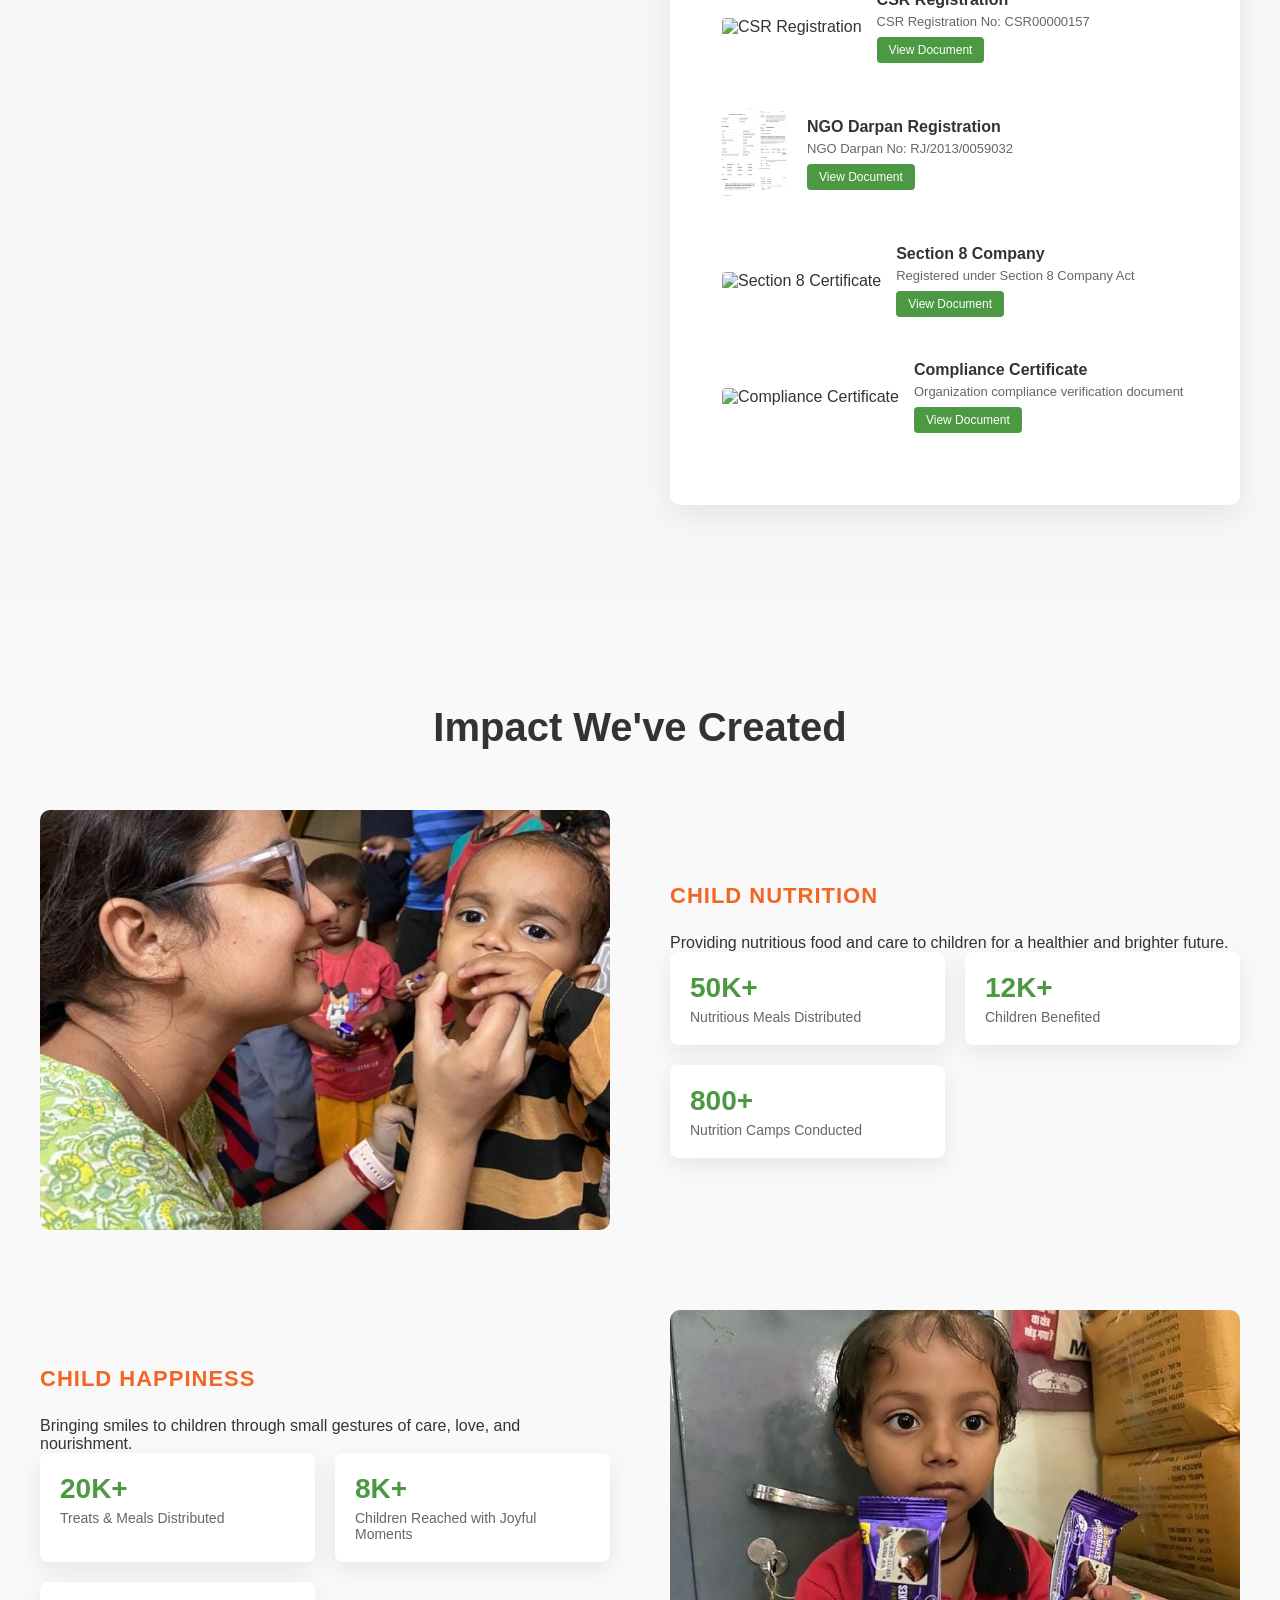
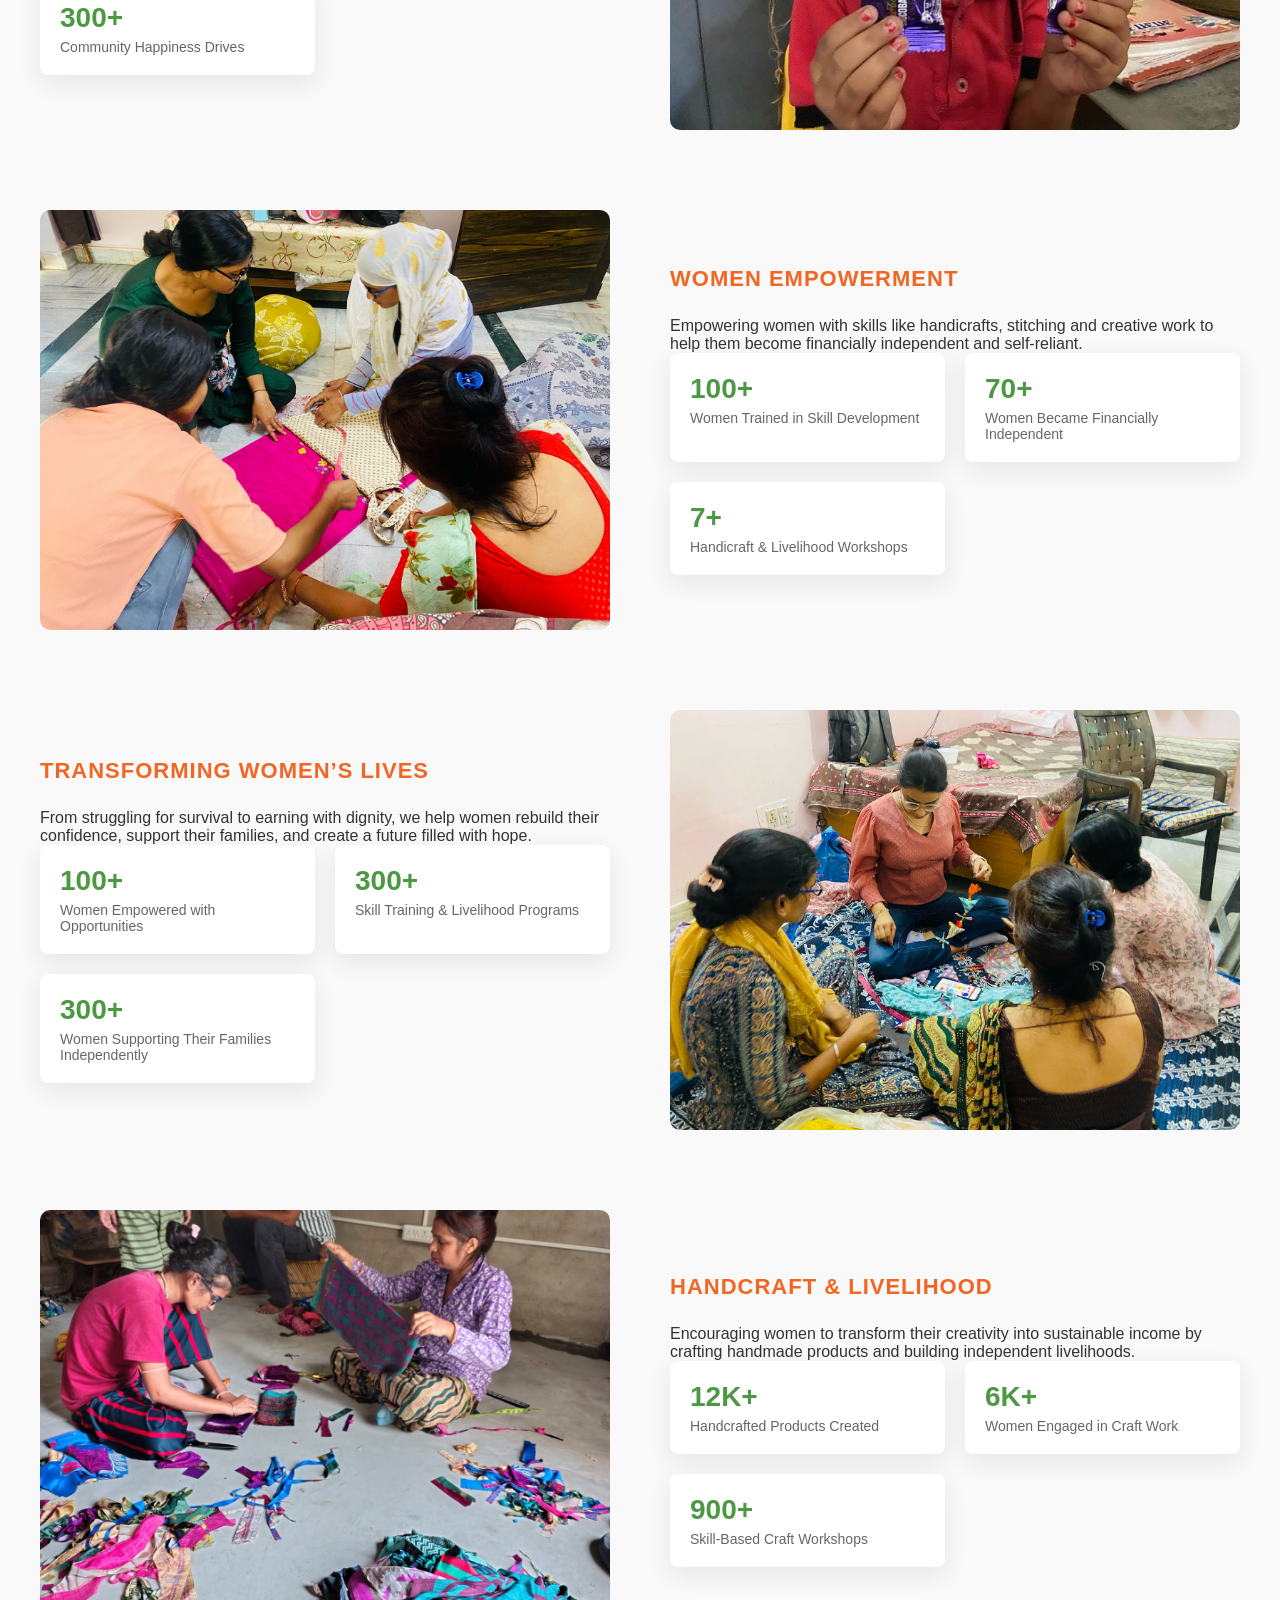
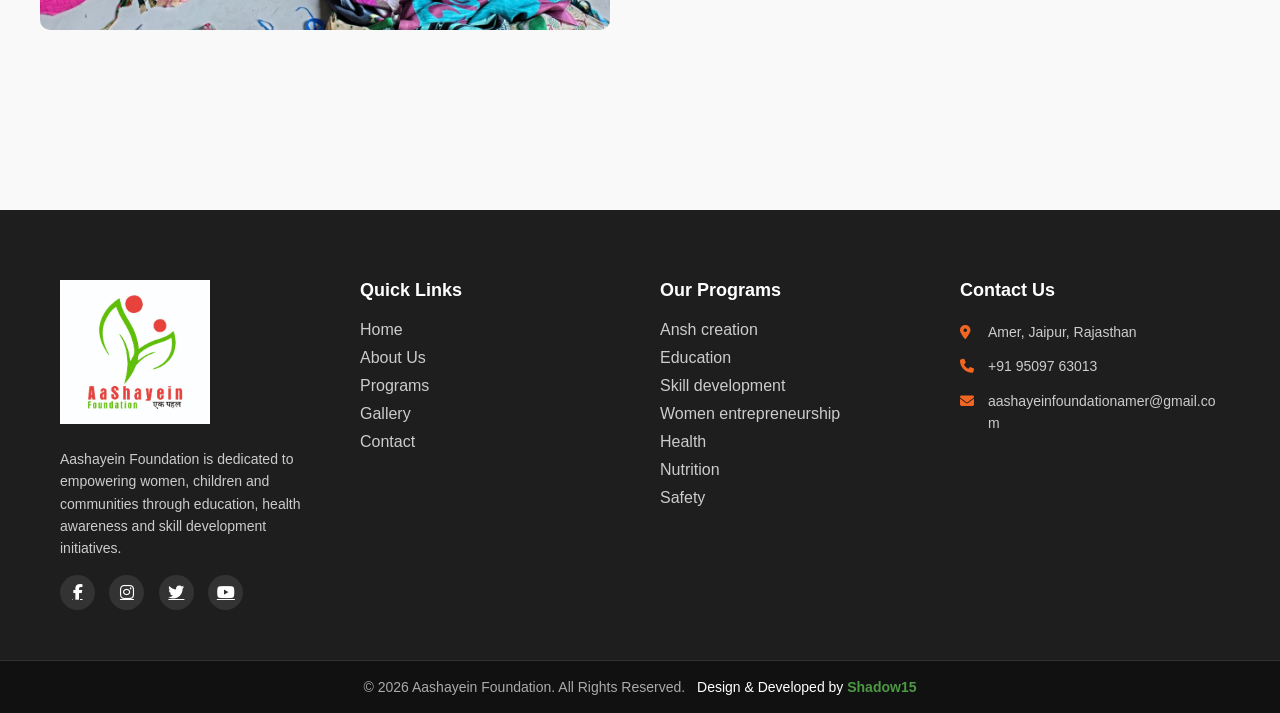
==== commit 76134fad: "new design updated" ====
--- a/about.html
+++ b/about.html
@@ -356,9 +356,9 @@
 <!-- CARD 1 -->
 <div class="team-card">
 
-<img src="images/Founder photo 2.jpeg" alt="Bharti Singh">
-
-<h3>Bharti Singh Chauhan</h3>
+<img src="images/Founder photo 2.jpeg" alt="Shobha Soni">
+
+<h3>Shobha Soni</h3>
 <h4>Founder Director & President</h4>
 
 <a href="#" class="profile-link">
@@ -383,9 +383,9 @@
 <!-- CARD 2 -->
 <div class="team-card">
 
-<img src="img/team/bhuvanendra.jpg" alt="Bhuvanendra Singh">
-
-<h3>Bhuvanendra Singh</h3>
+<img src="images/Ashwvine gupta photo.jpeg" alt="Ashwvine Gupta">
+
+<h3>Ashwvine Gupta</h3>
 <h4>Co-Founder & Secretary</h4>
 
 <a href="#" class="profile-link">
@@ -393,54 +393,47 @@
 </a>
 
 <p class="short-text">
-Bhuvanendra Singh is a social entrepreneur with 15+ years
-experience in education and social development sector.
+Ashwvine Gupta, Co-founder & Secretary of Aashayein Foundation, plays a key role in guiding the organization’s vision and strengthening its impact at the grassroots level.
 </p>
 
 <p class="more-text">
-He has worked with several non-profits and played
-a key role in strategic planning and execution of
-community driven projects.
+With a strong commitment to social development, he actively contributes to planning, execution, and management of various initiatives. His efforts focus on empowering communities, promoting self-reliance, and ensuring the smooth functioning of programs that bring meaningful change to society.
 </p>
 
 <button class="read-btn">Read More</button>
 
 </div>
-
 
 <!-- CARD 3 -->
 <div class="team-card">
 
-<img src="img/team/bimla.jpg" alt="Bimla Paliwal">
-
-<h3>Smt Bimla Paliwal</h3>
-<h4>Vice President</h4>
+<img src="images/mansi jha photo.jpeg" alt="Mansi Jha">
+
+<h3>Mansi Jha</h3>
+<h4>Member</h4>
 
 <a href="#" class="profile-link">
 <i class="fab fa-linkedin"></i>
 </a>
 
 <p class="short-text">
-Retired Government School Principal with 40+ years
-experience in education and mentorship.
+Mansi Jha, Member of Aashayein Foundation, actively contributes to the organization’s efforts in empowering women and supporting community initiatives.
 </p>
 
 <p class="more-text">
-She actively supports programs related to child welfare,
-education and women empowerment initiatives.
+With a compassionate approach, she participates in programs focused on skill development, education, and social awareness. Her dedication helps strengthen the foundation’s mission of building a more inclusive and self-reliant society.
 </p>
 
 <button class="read-btn">Read More</button>
 
 </div>
-
 
 <!-- CARD 4 -->
 <div class="team-card">
 
-<img src="img/team/manish.jpg" alt="Manish Garg">
-
-<h3>Manish Garg</h3>
+<img src="images/sunil soni photo.jpeg" alt="Sunil Soni">
+
+<h3>Sunil Soni</h3>
 <h4>Treasurer</h4>
 
 <a href="#" class="profile-link">
@@ -448,22 +441,19 @@
 </a>
 
 <p class="short-text">
-Finance professional with expertise in vendor management
-and event management.
+Sunil Soni, Treasurer of Aashayein Foundation, ensures transparency and effective management of the organization’s financial resources.
 </p>
 
 <p class="more-text">
-He manages budgeting and financial planning ensuring
-transparency and sustainability of the organization.
+He plays a key role in maintaining financial accountability and supporting the smooth execution of various initiatives. His dedication helps ensure that every contribution is utilized efficiently to create meaningful and lasting impact in the community.
 </p>
 
 <button class="read-btn">Read More</button>
 
 </div>
 
-
 <!-- CARD 5 -->
-<div class="team-card">
+<!-- <div class="team-card">
 
 <img src="img/team/member.jpg" alt="Team Member">
 
@@ -486,7 +476,7 @@
 
 <button class="read-btn">Read More</button>
 
-</div>
+</div> -->
 
 </div>
 
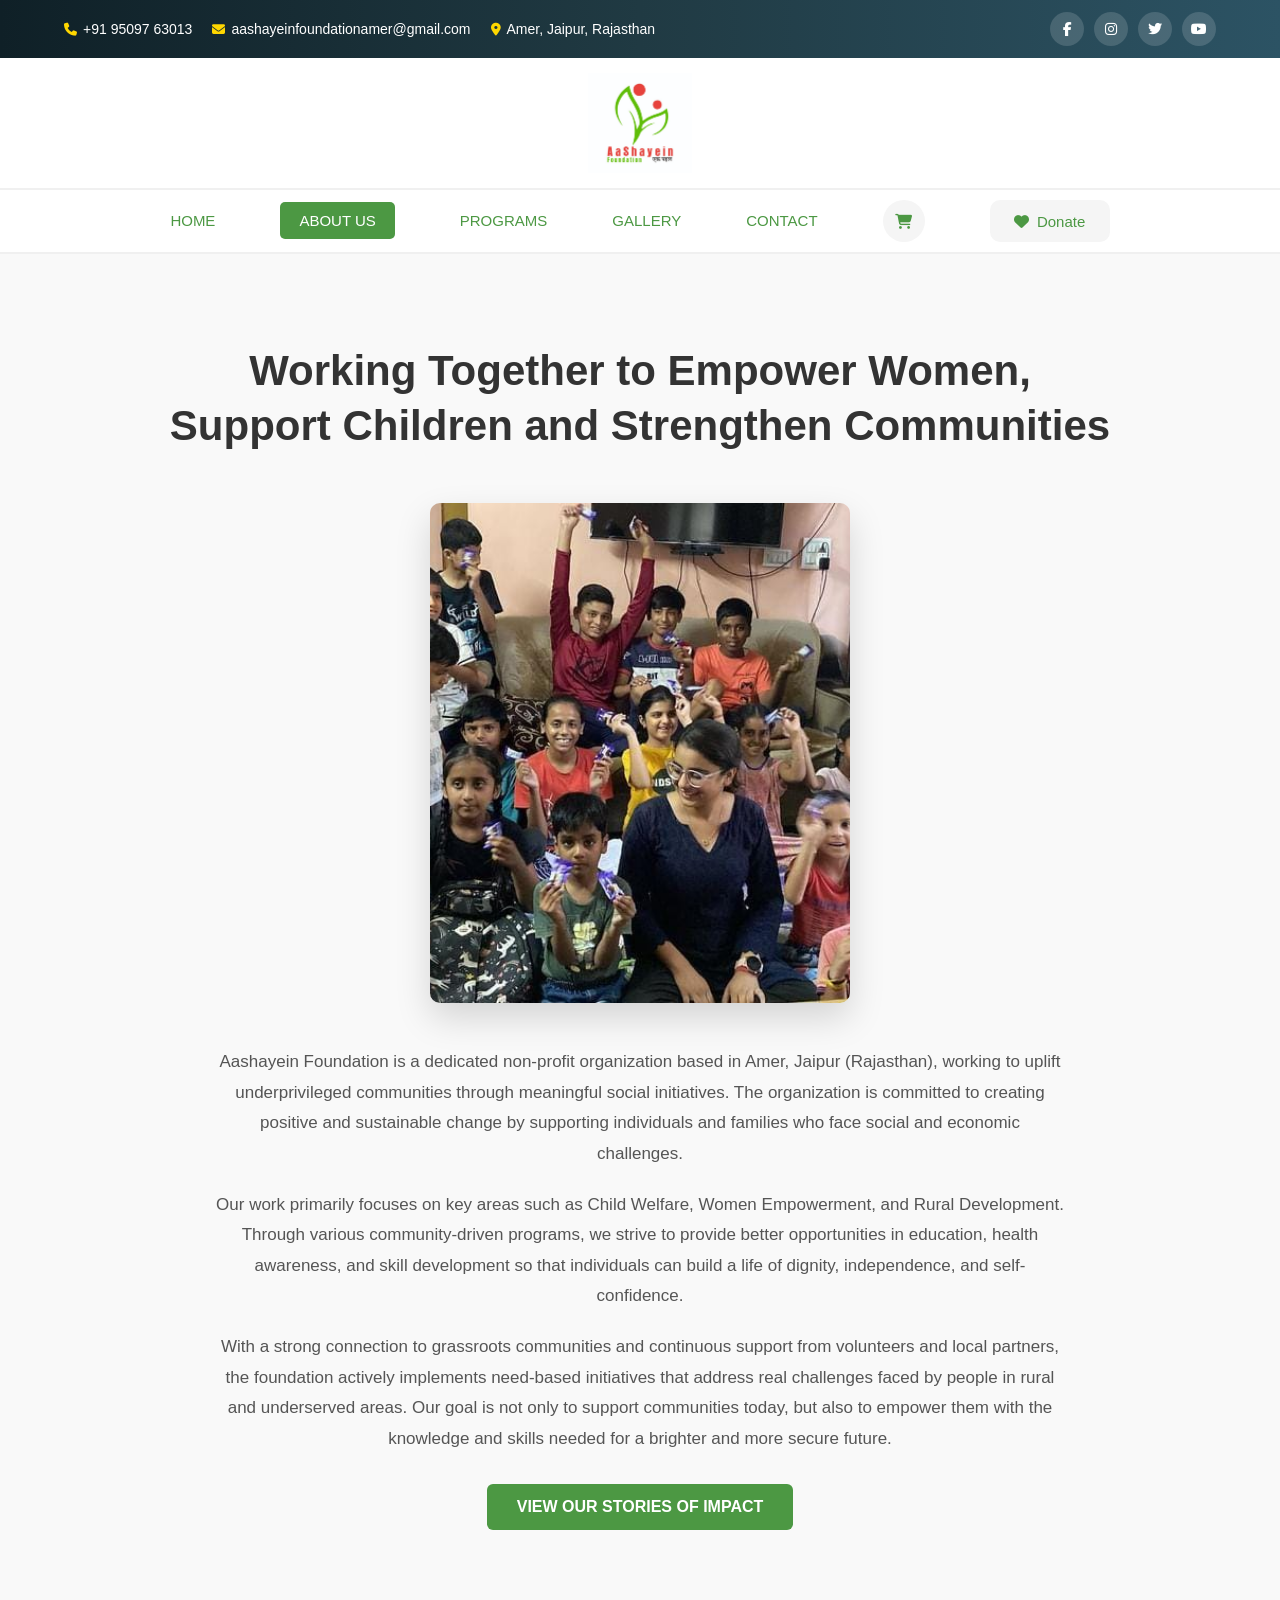
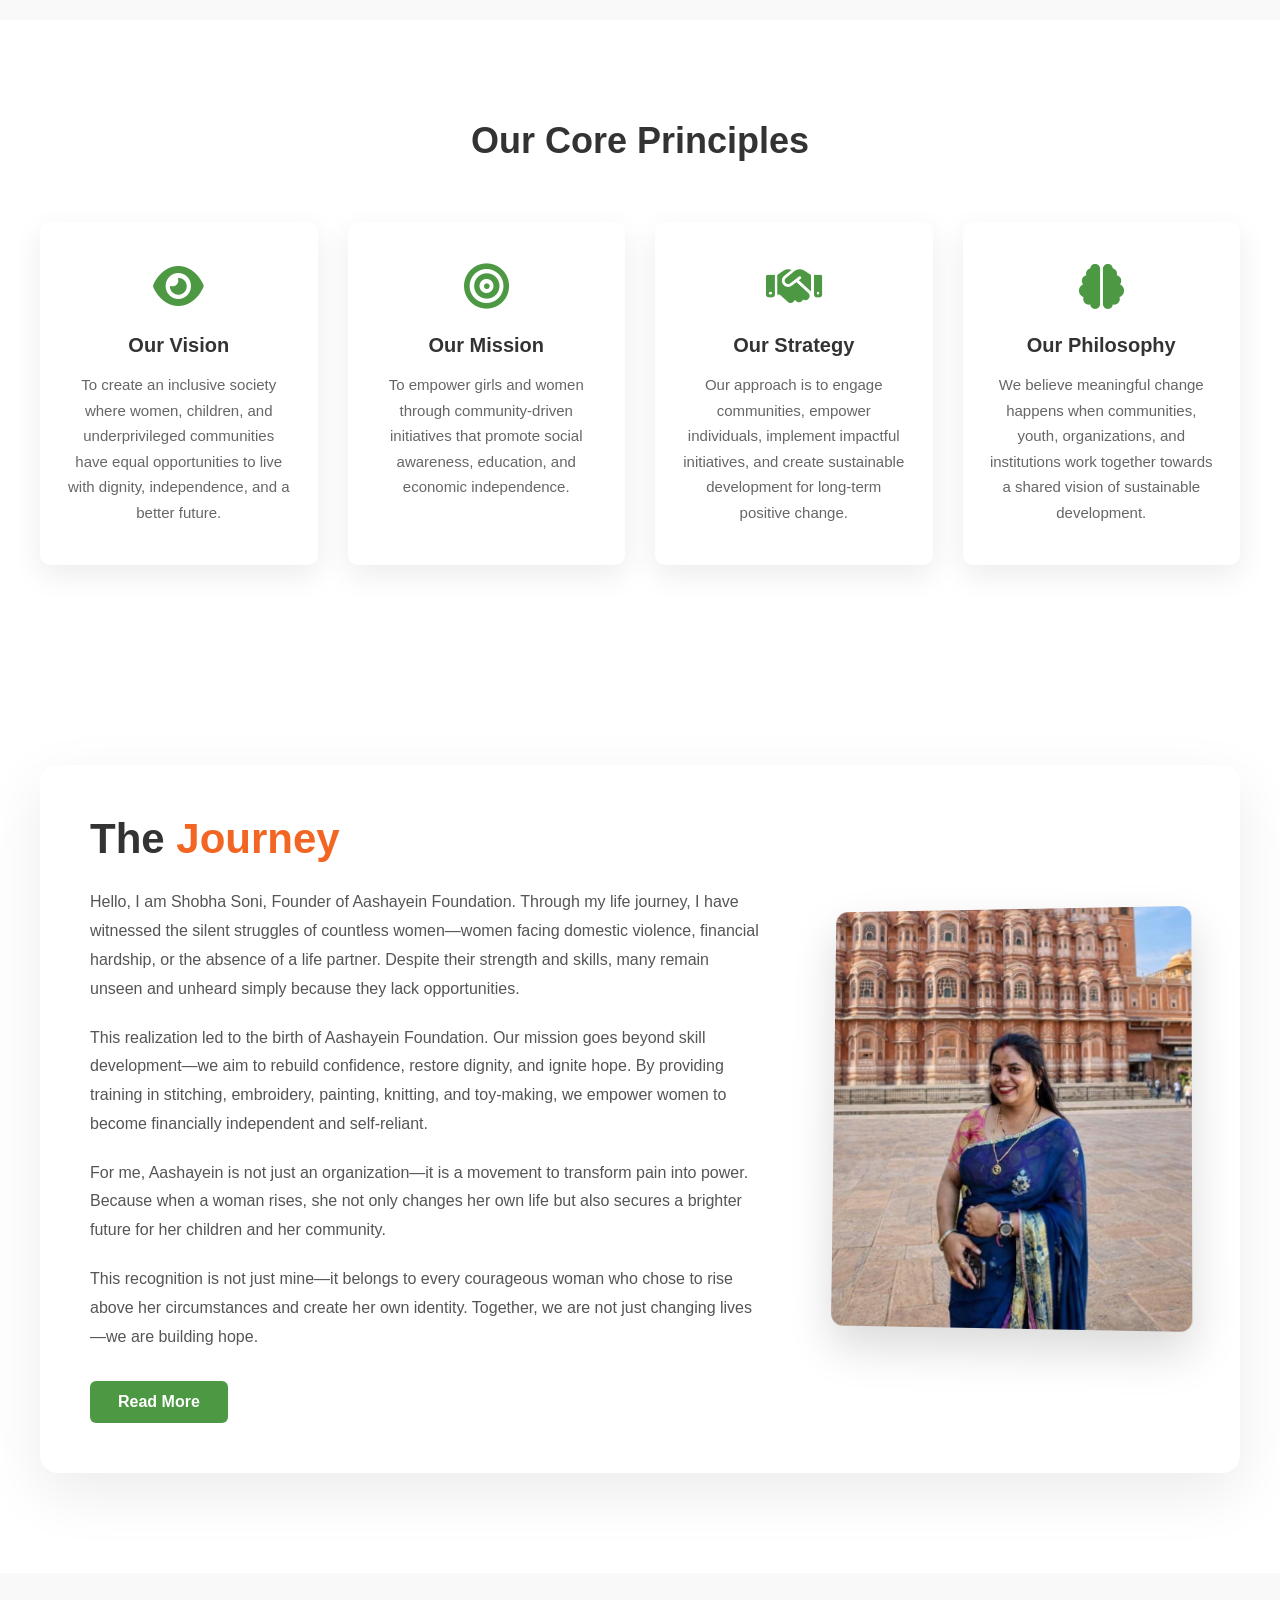
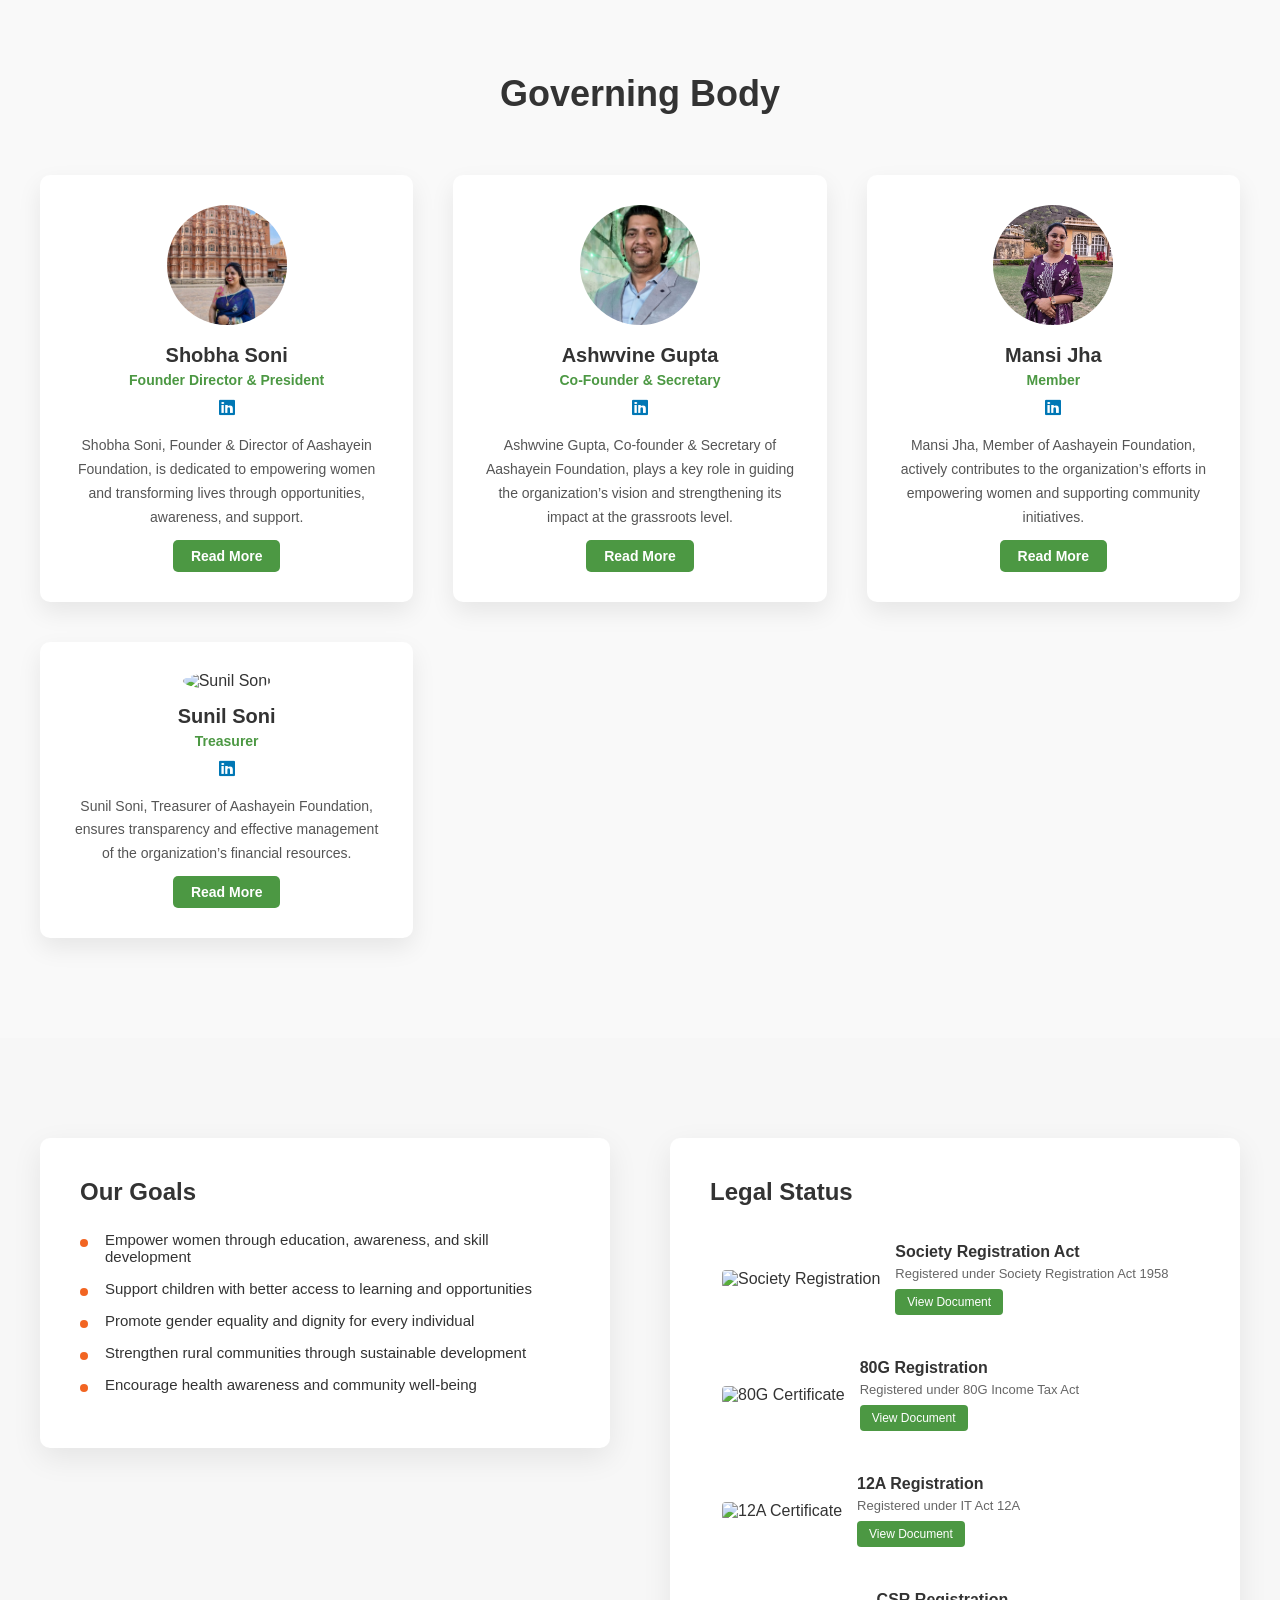
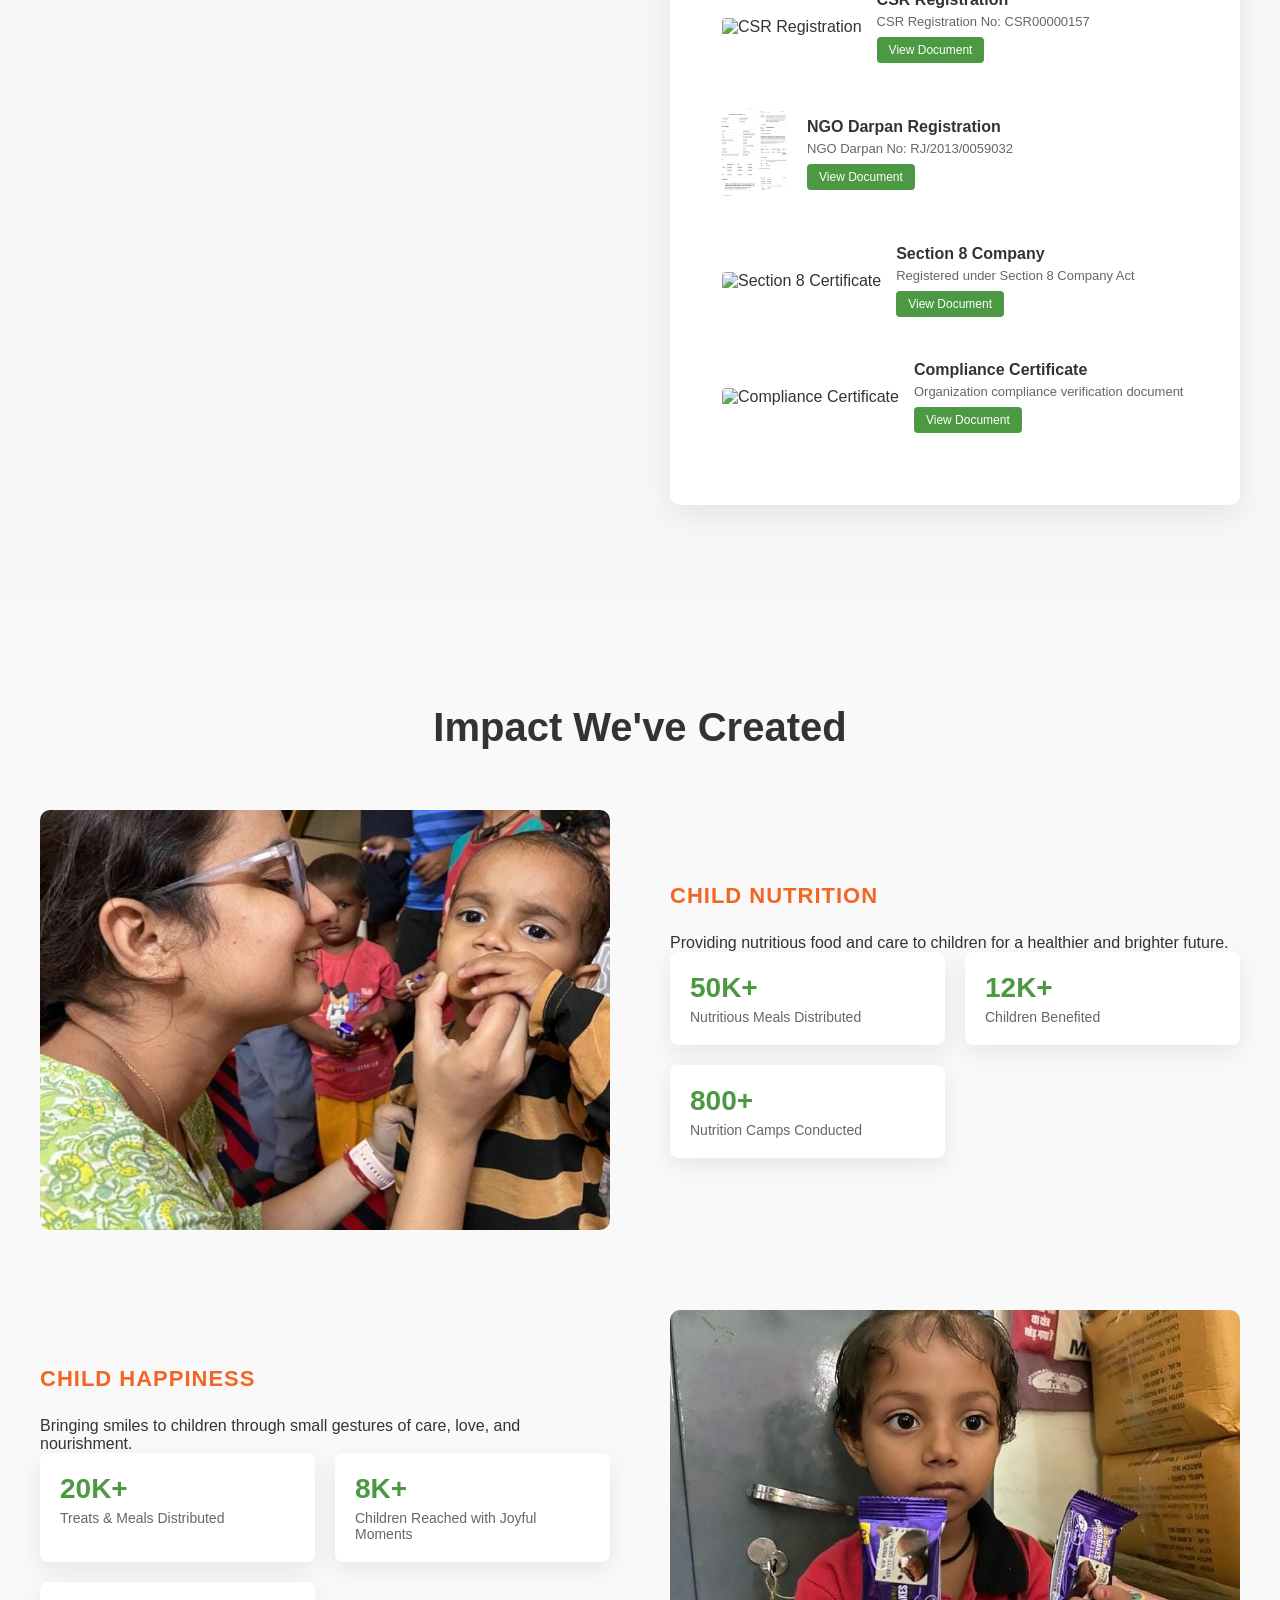
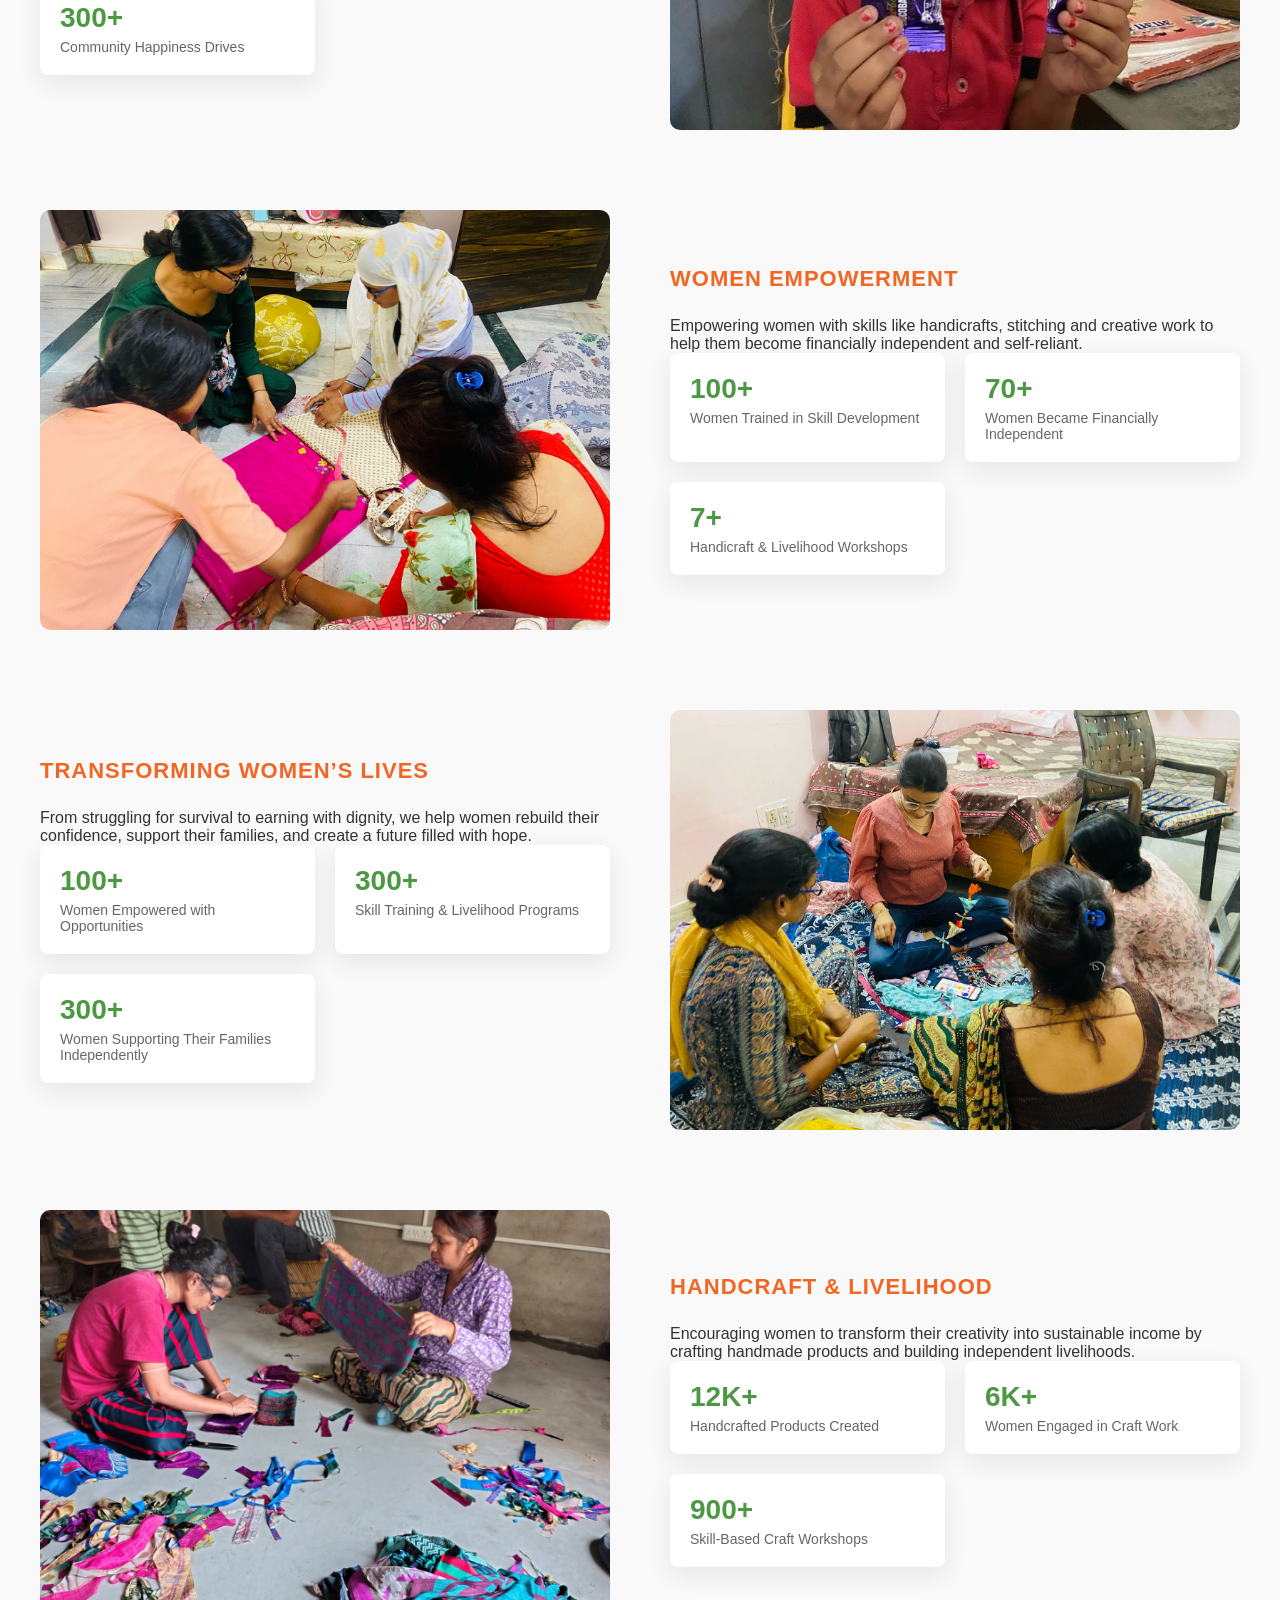
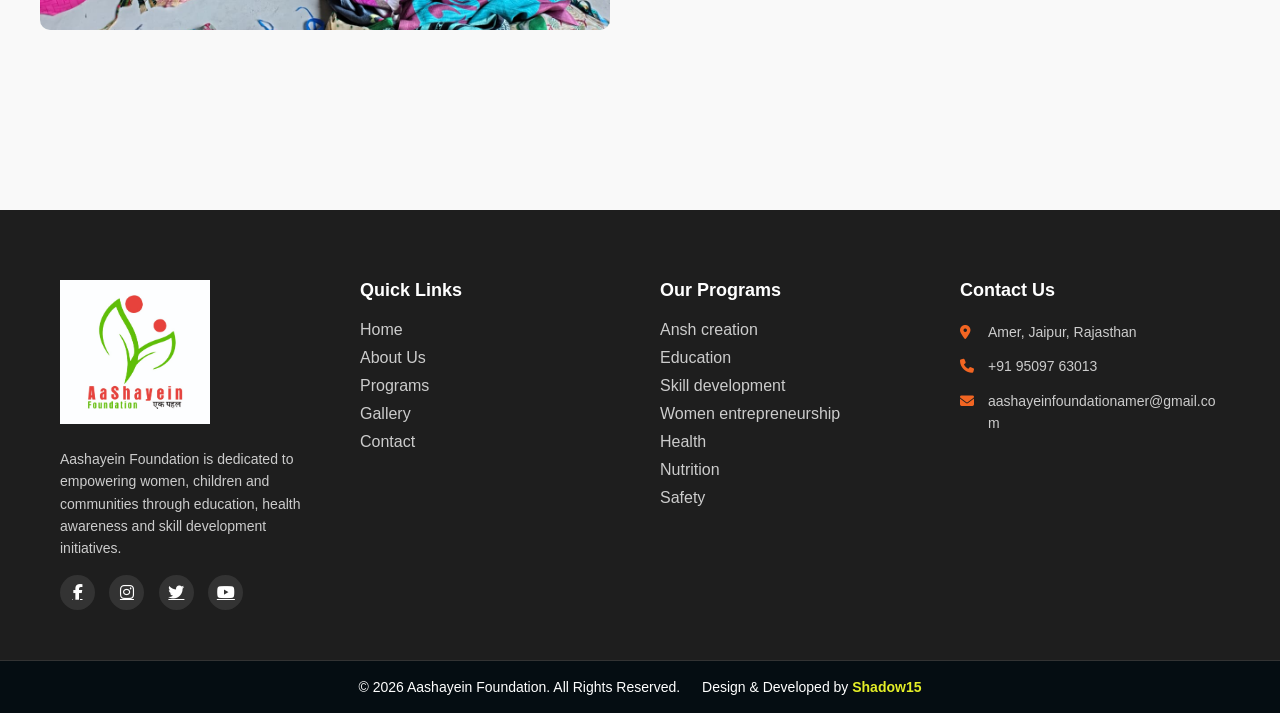
==== commit a6f8e45e: "More Little change" ====
--- a/about.html
+++ b/about.html
@@ -352,7 +352,6 @@
 <h2 class="team-title">Governing Body</h2>
 
 <div class="team-grid">
-
 <!-- CARD 1 -->
 <div class="team-card">
 
@@ -366,13 +365,11 @@
 </a>
 
 <p class="short-text">
-President Awardee Bharti Singh Chauhan known as Pad Woman of Rajasthan
-is Founder & CEO of Merapad and PraveenLata Sansthan Foundation.
+Shobha Soni, Founder & Director of Aashayein Foundation, is dedicated to empowering women and transforming lives through opportunities, awareness, and support.
 </p>
 
 <p class="more-text">
-Bharti has empowered thousands of women by promoting sustainable
-menstrual products and livelihood opportunities across India.
+Inspired by the challenges faced by women in society, she established Aashayein Foundation with a vision to restore dignity, build confidence, and promote self-reliance. Through initiatives in skill development, education, and social awareness, she continues to create meaningful impact, helping women become independent and secure a better future for themselves and their families.
 </p>
 
 <button class="read-btn">Read More</button>
--- a/css/style.css
+++ b/css/style.css
@@ -1982,9 +1982,9 @@
 
 .footer-bottom{
 
-background:#111;
-
-color:#aaa;
+background:#050d12;
+
+color:#fff;
 
 text-align:center;
 
@@ -1998,7 +1998,7 @@
 
 .dev-text{
 
-margin-left:8px;
+margin-left:18px;
 
 color:#fff;
 
@@ -2010,11 +2010,11 @@
 
 .dev-text a{
 
-color:#4c9843;
+color:#e4ee27;
 
 text-decoration:none;
 
-font-weight:600;
+font-weight:700;
 
 transition:0.3s;
 
@@ -2024,7 +2024,7 @@
 
 .dev-text a:hover{
 
-color:#f26522;
+color:#f4e14f;
 
 text-decoration:underline;
 
@@ -3566,7 +3566,7 @@
 
 height:85vh;
 
-background:url("../images/donation\ image.jpg") center/cover no-repeat;
+background:url("../images/donation\ image.png") center/cover no-repeat;
 
 display:flex;
 
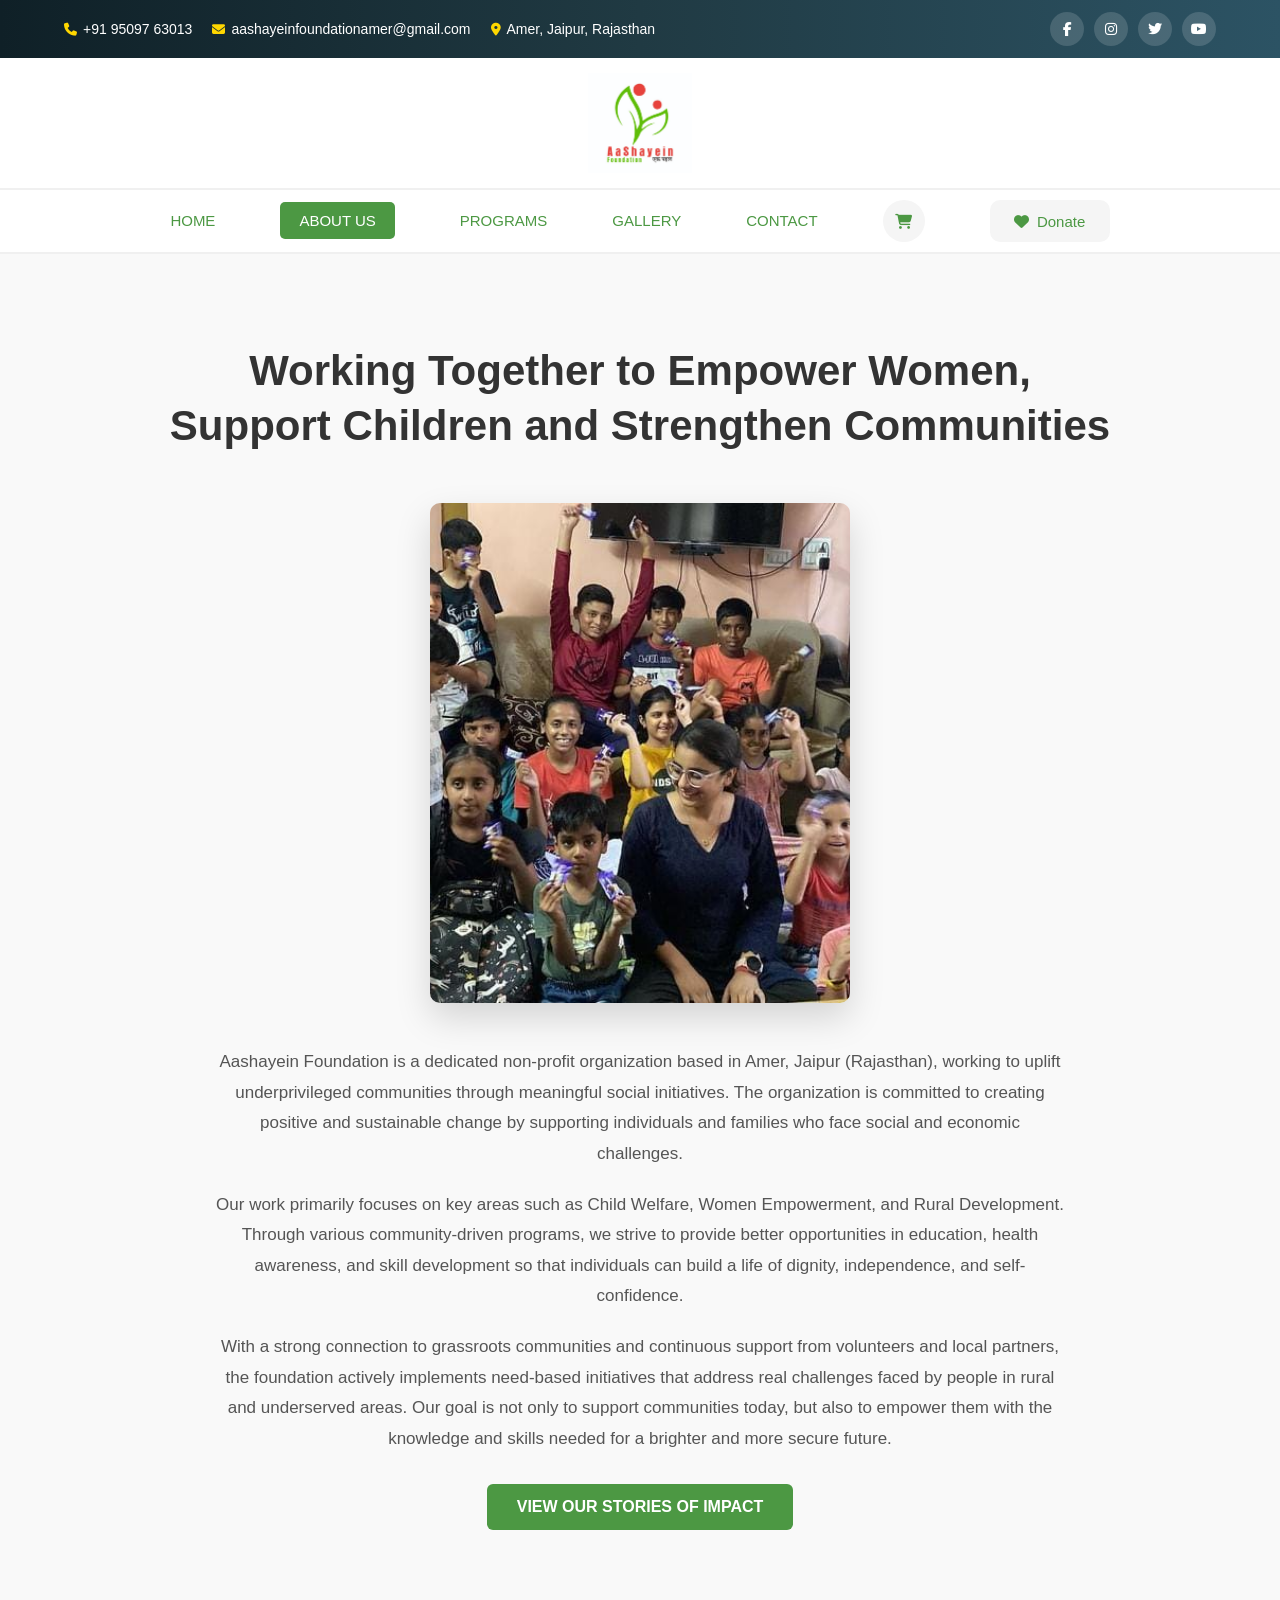
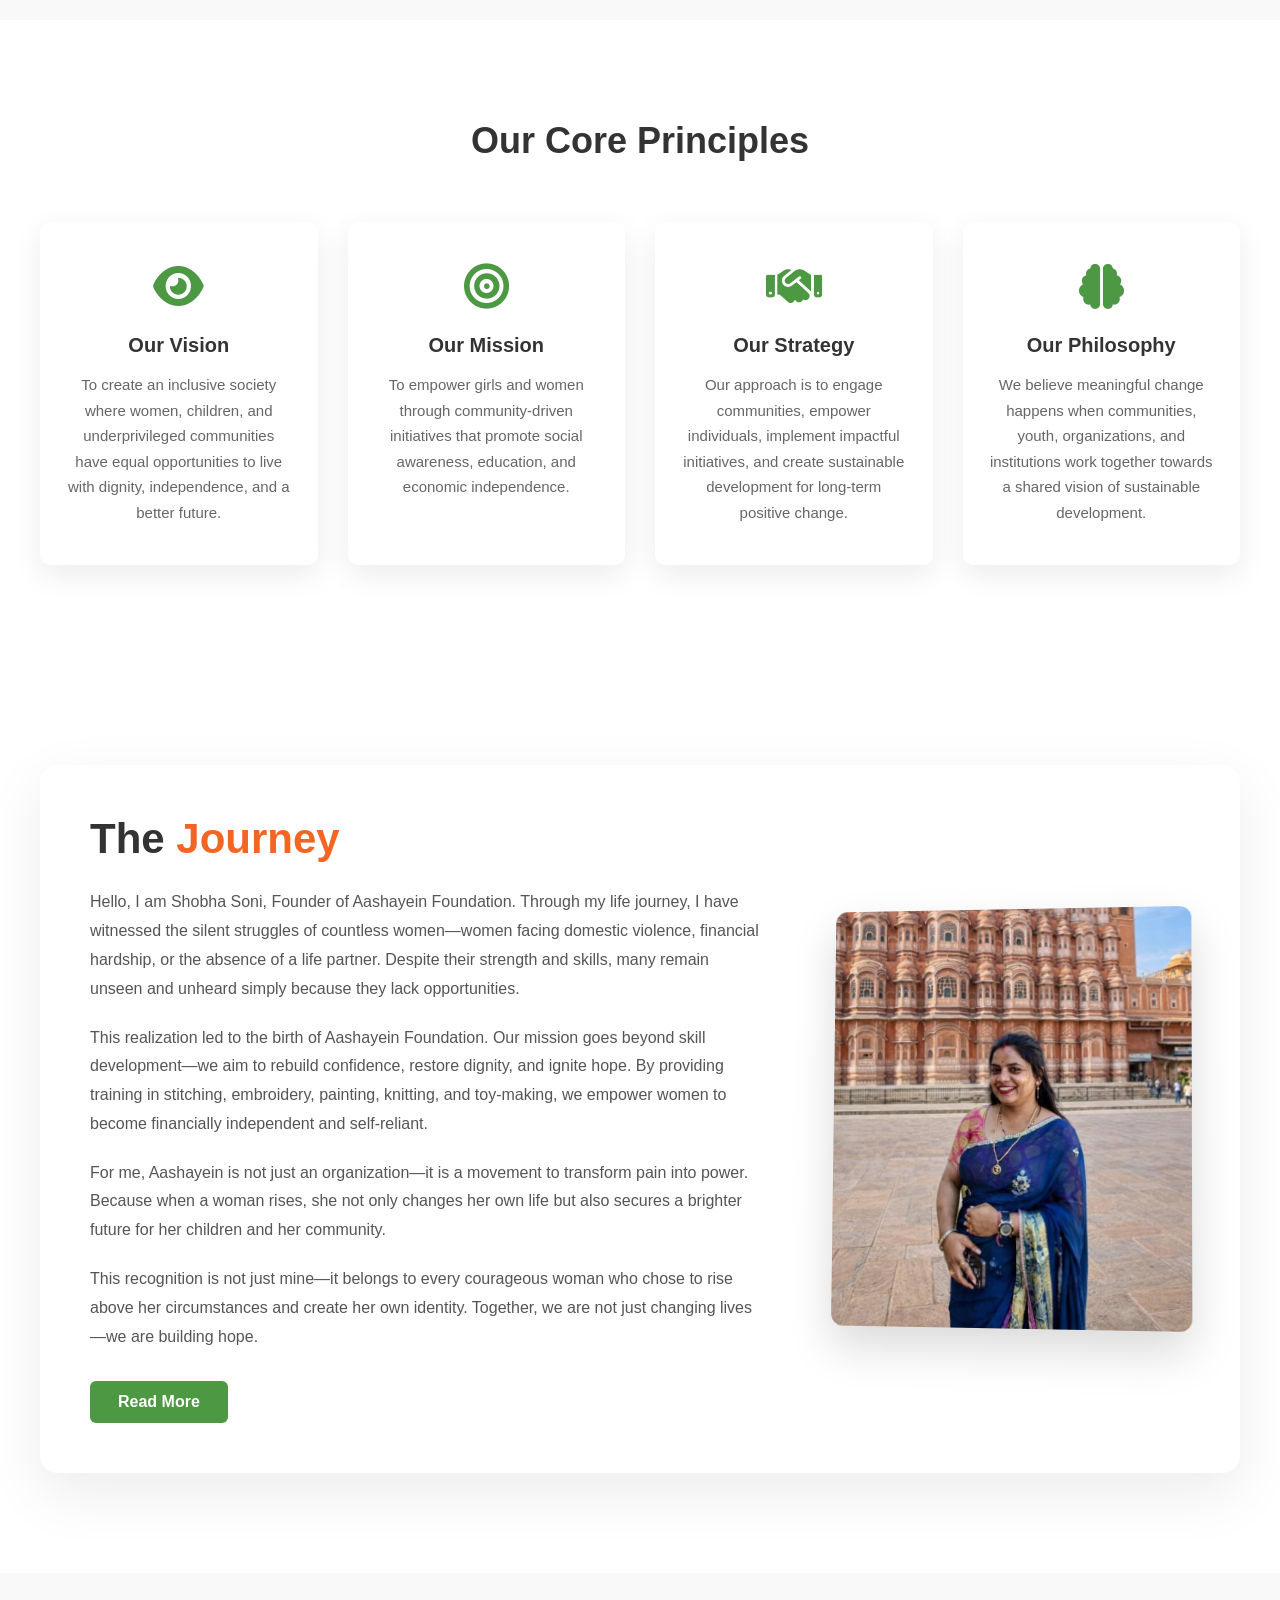
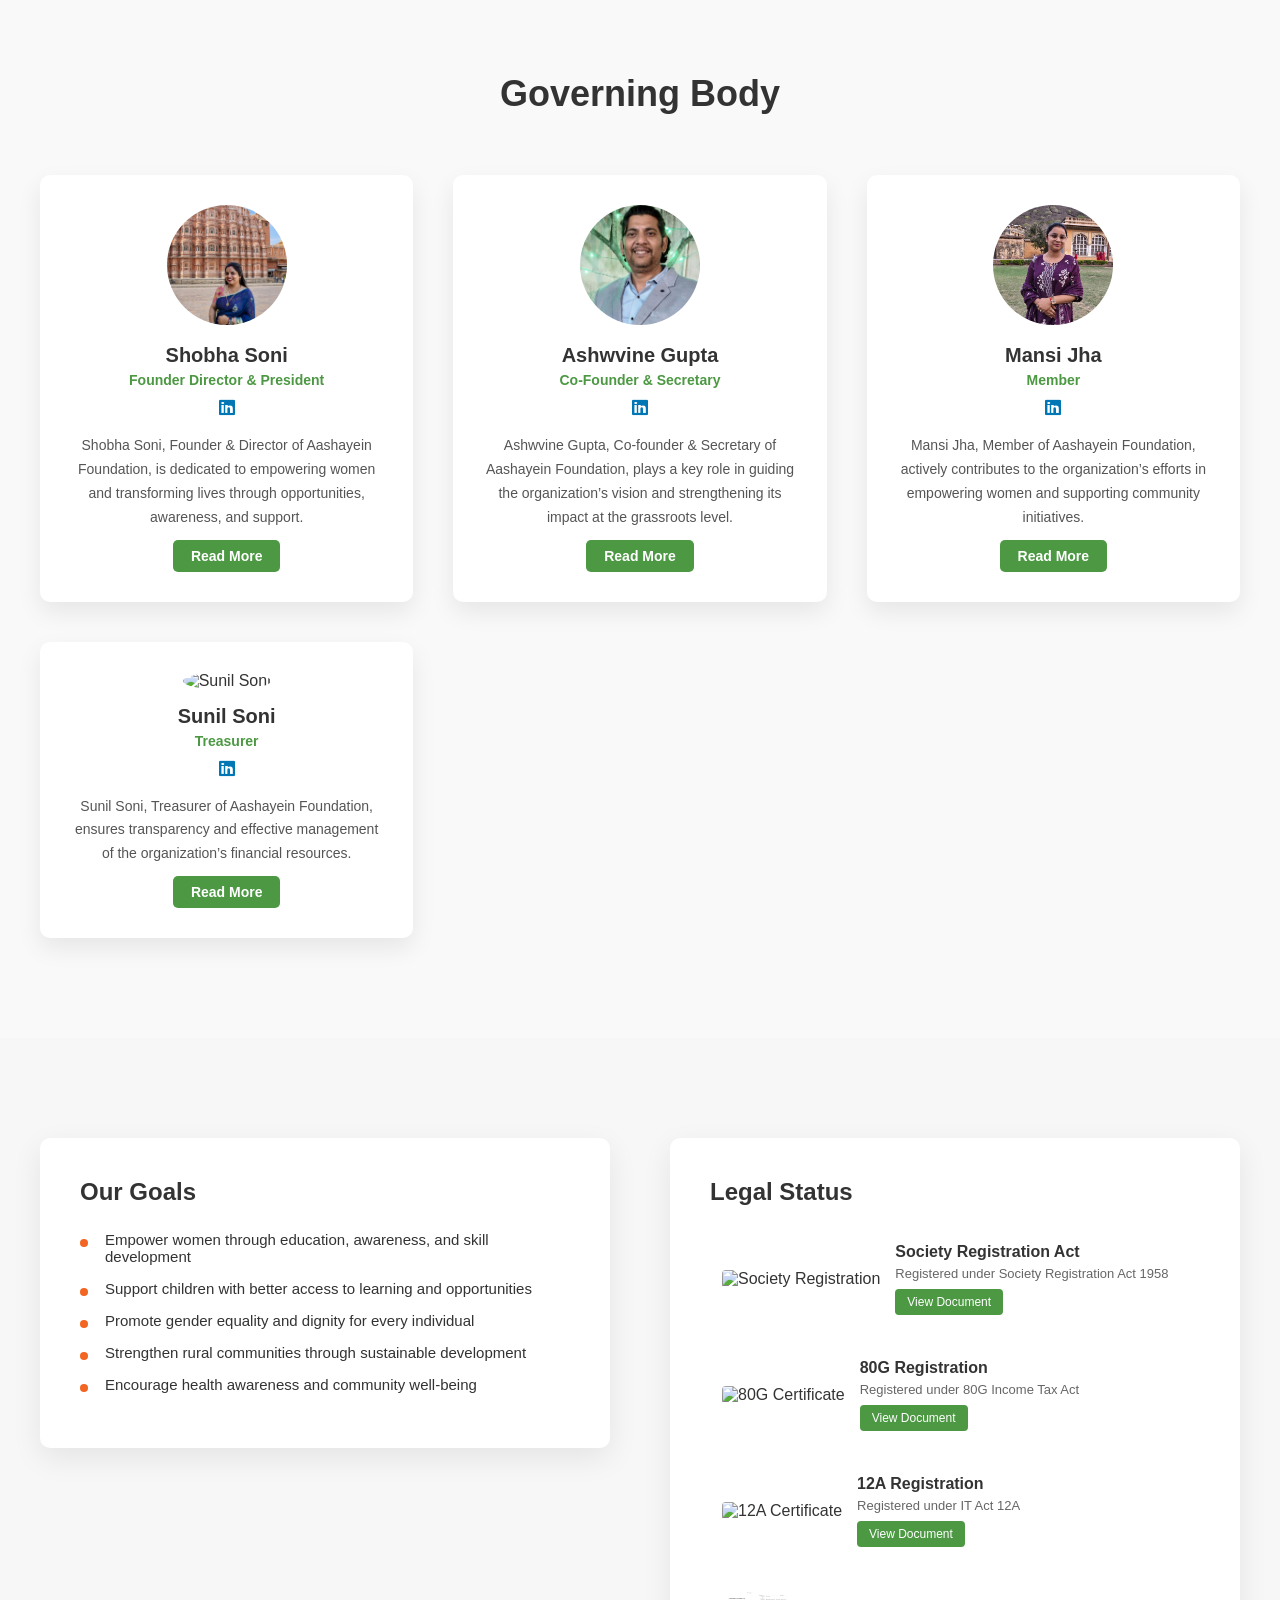
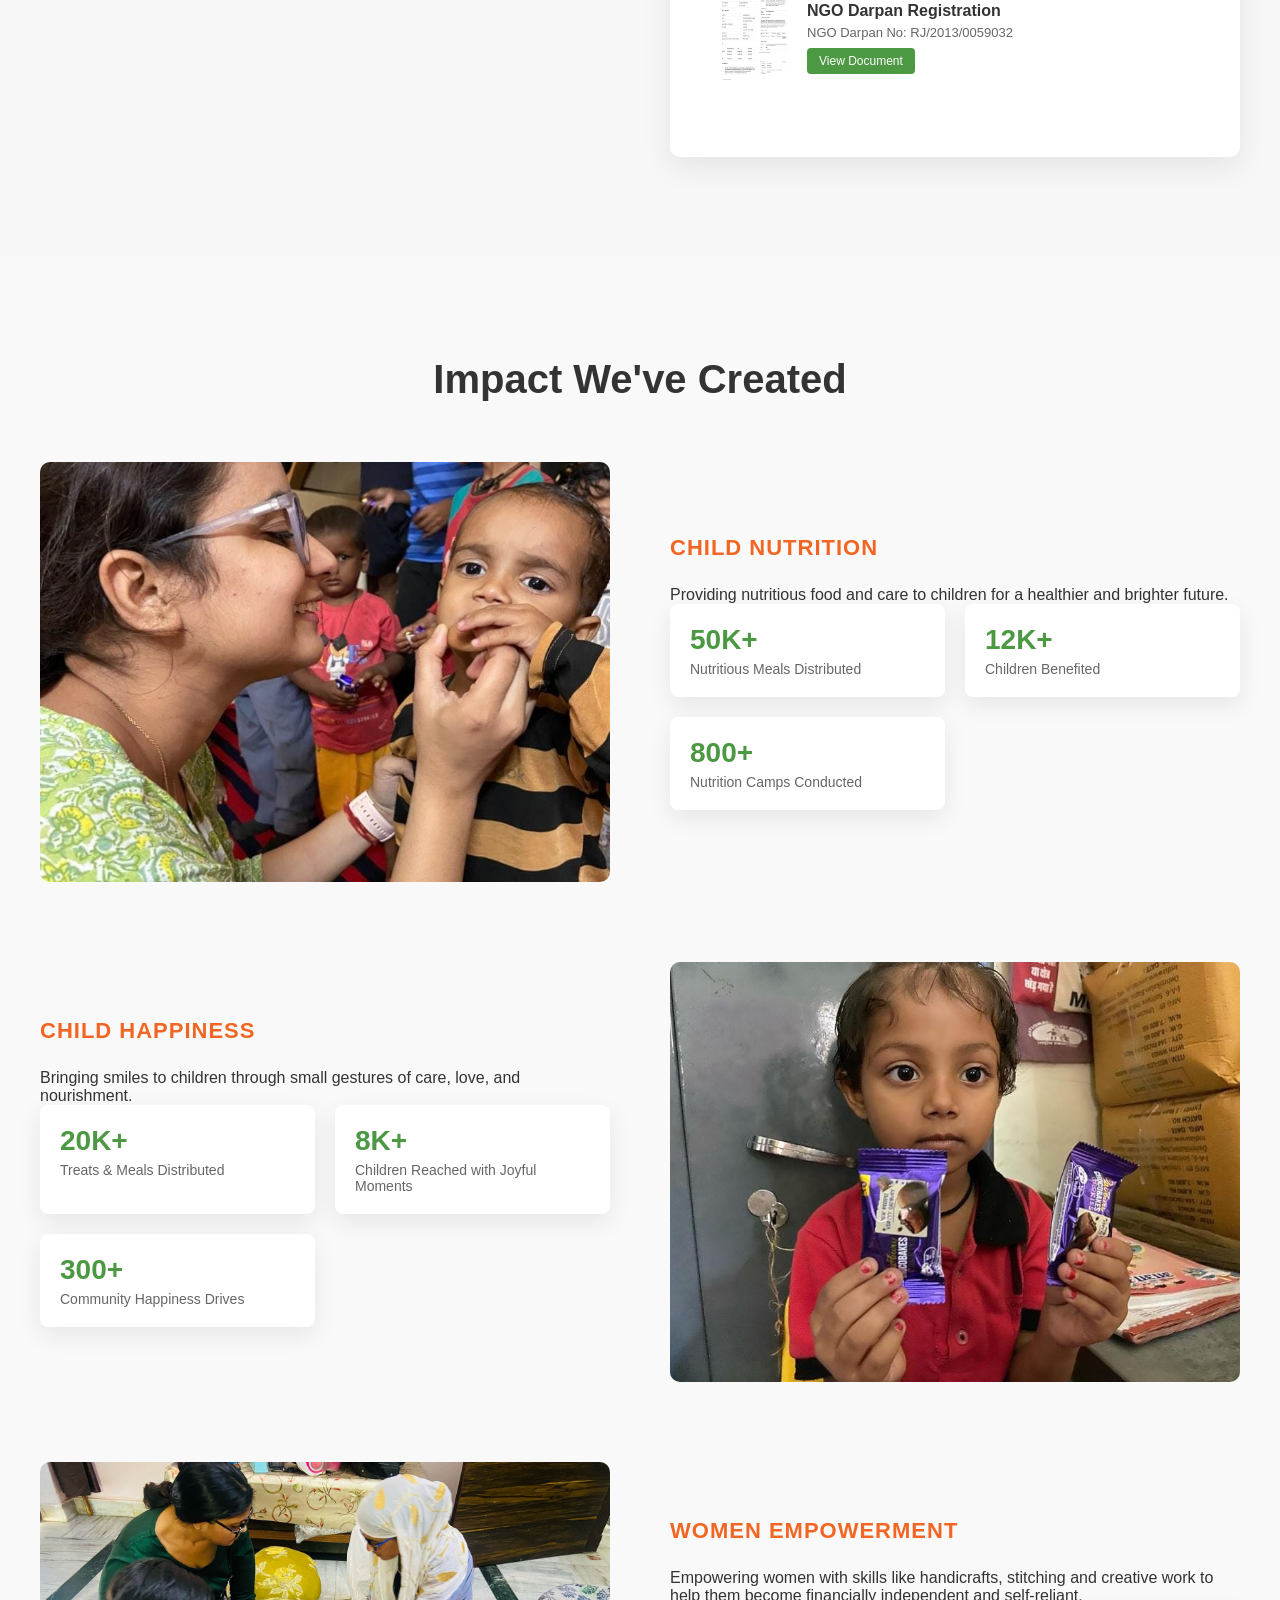
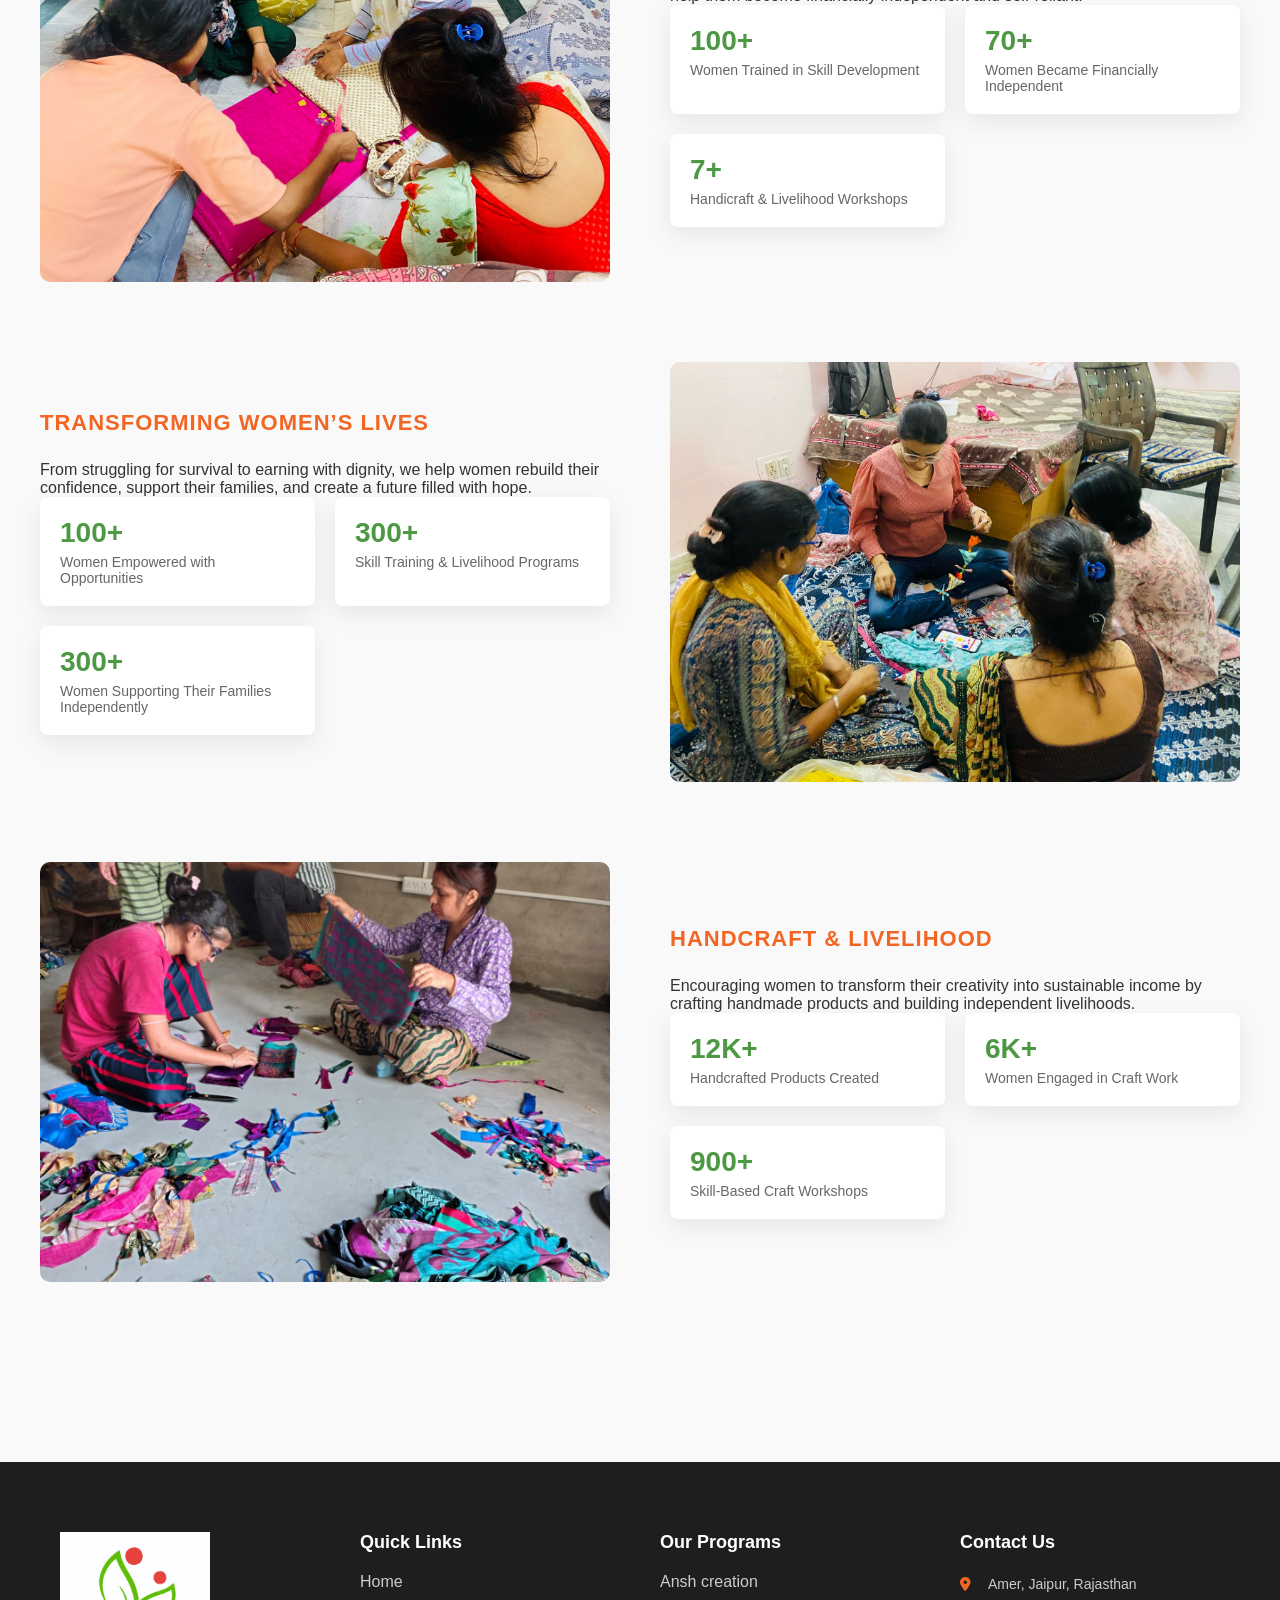
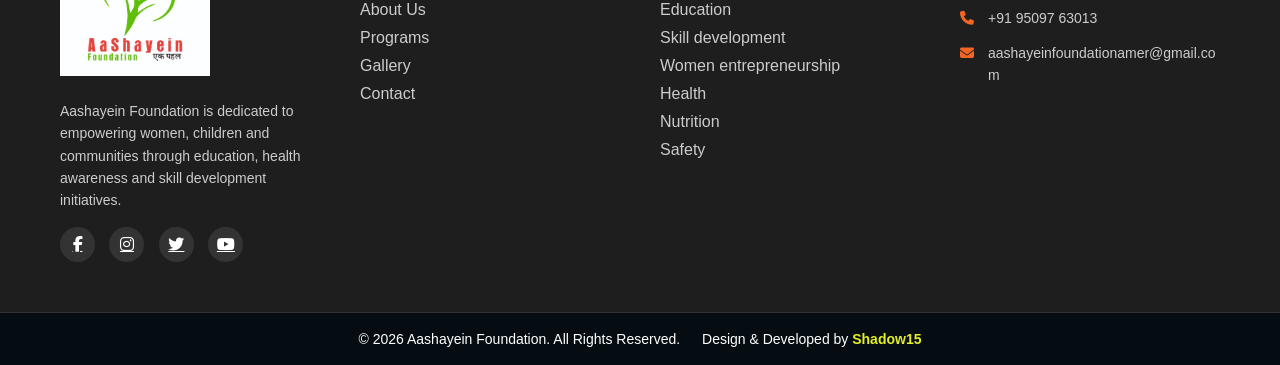
==== commit 90f0255a: "About section update" ====
--- a/about.html
+++ b/about.html
@@ -595,7 +595,7 @@
 
 
 <!-- DOCUMENT 4 -->
-<div class="doc-card">
+<!-- <div class="doc-card">
 
 <div class="doc-preview">
 <img src="img/docs/doc4.jpg" alt="CSR Registration">
@@ -613,7 +613,7 @@
 
 </div>
 
-</div>
+</div> -->
 
 
 
@@ -641,7 +641,7 @@
 
 
 <!-- DOCUMENT 6 -->
-<div class="doc-card">
+<!-- <div class="doc-card">
 
 <div class="doc-preview">
 <img src="img/docs/doc6.jpg" alt="Section 8 Certificate">
@@ -659,12 +659,12 @@
 
 </div>
 
-</div>
+</div> -->
 
 
 
 <!-- DOCUMENT 7 -->
-<div class="doc-card">
+<!-- <div class="doc-card">
 
 <div class="doc-preview">
 <img src="img/docs/doc7.jpg" alt="Compliance Certificate">
@@ -683,7 +683,7 @@
 </div>
 
 </div>
-
+ -->
 
 
 </div>
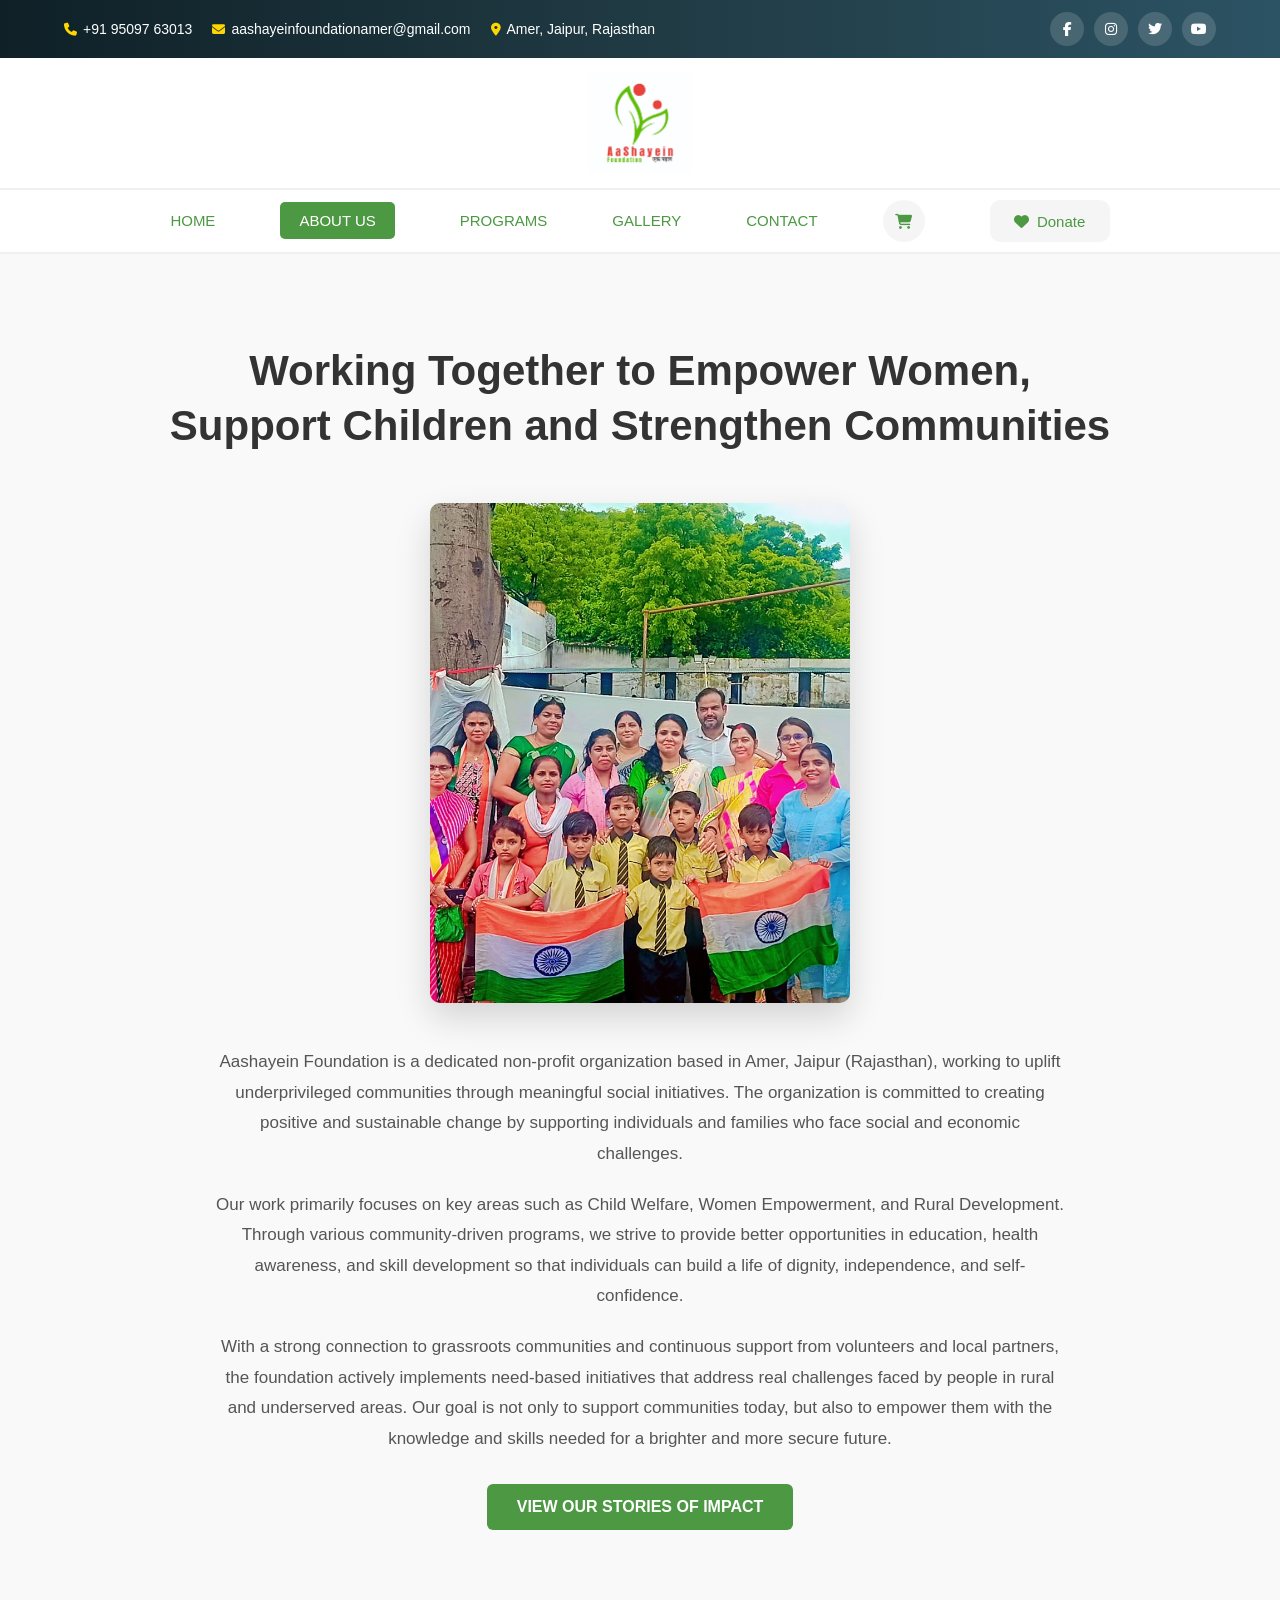
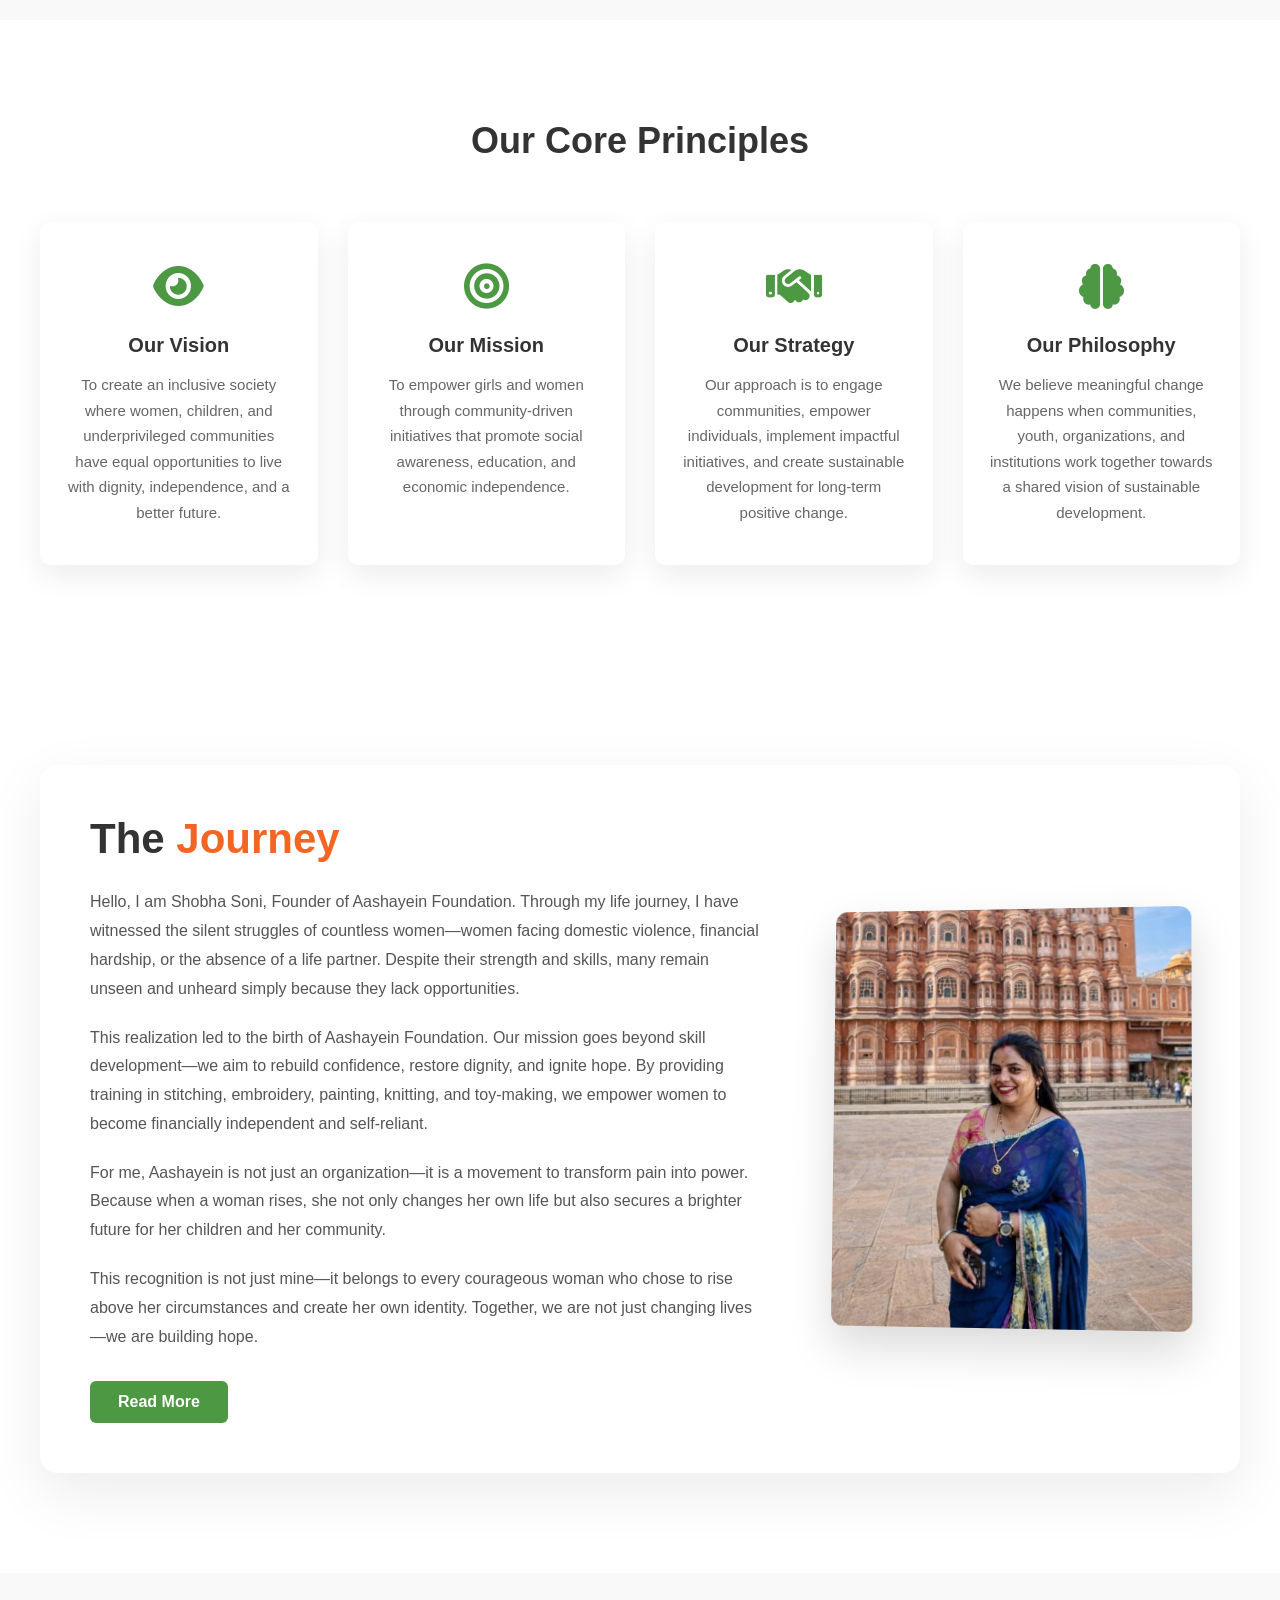
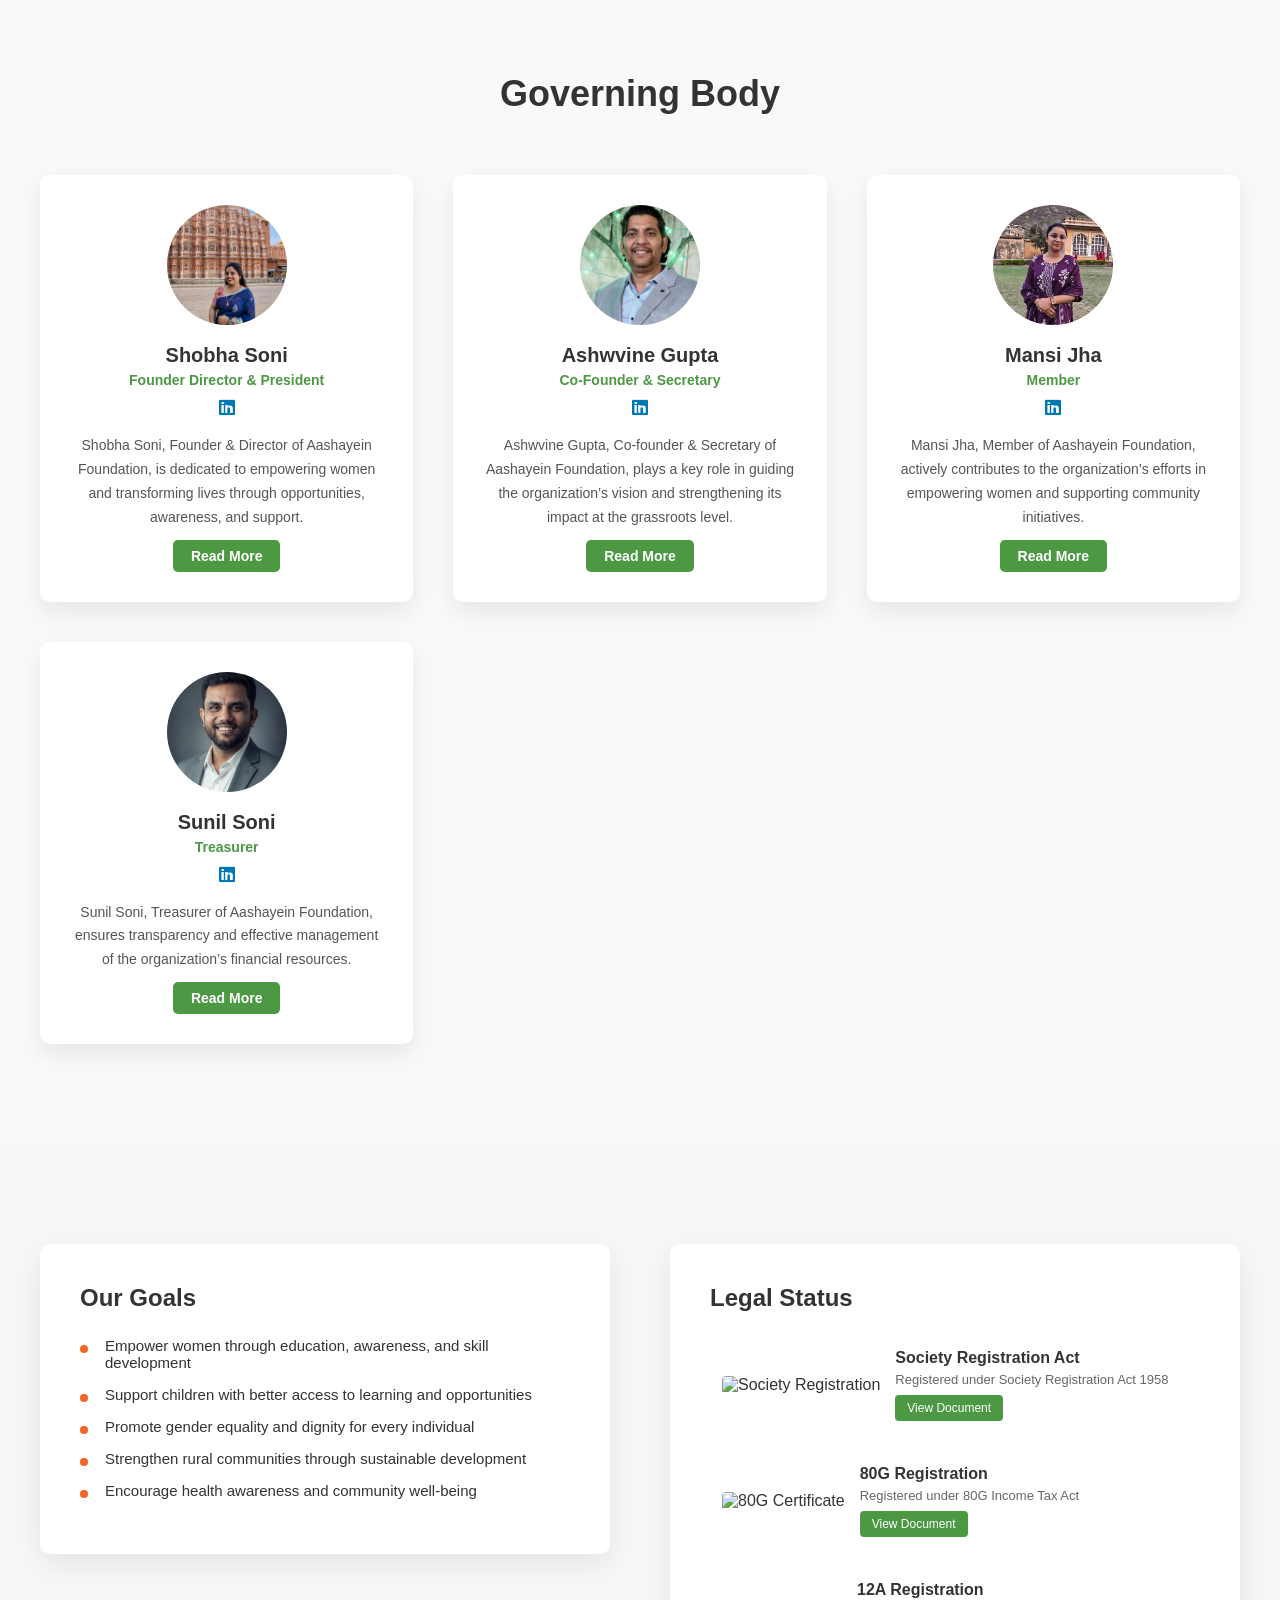
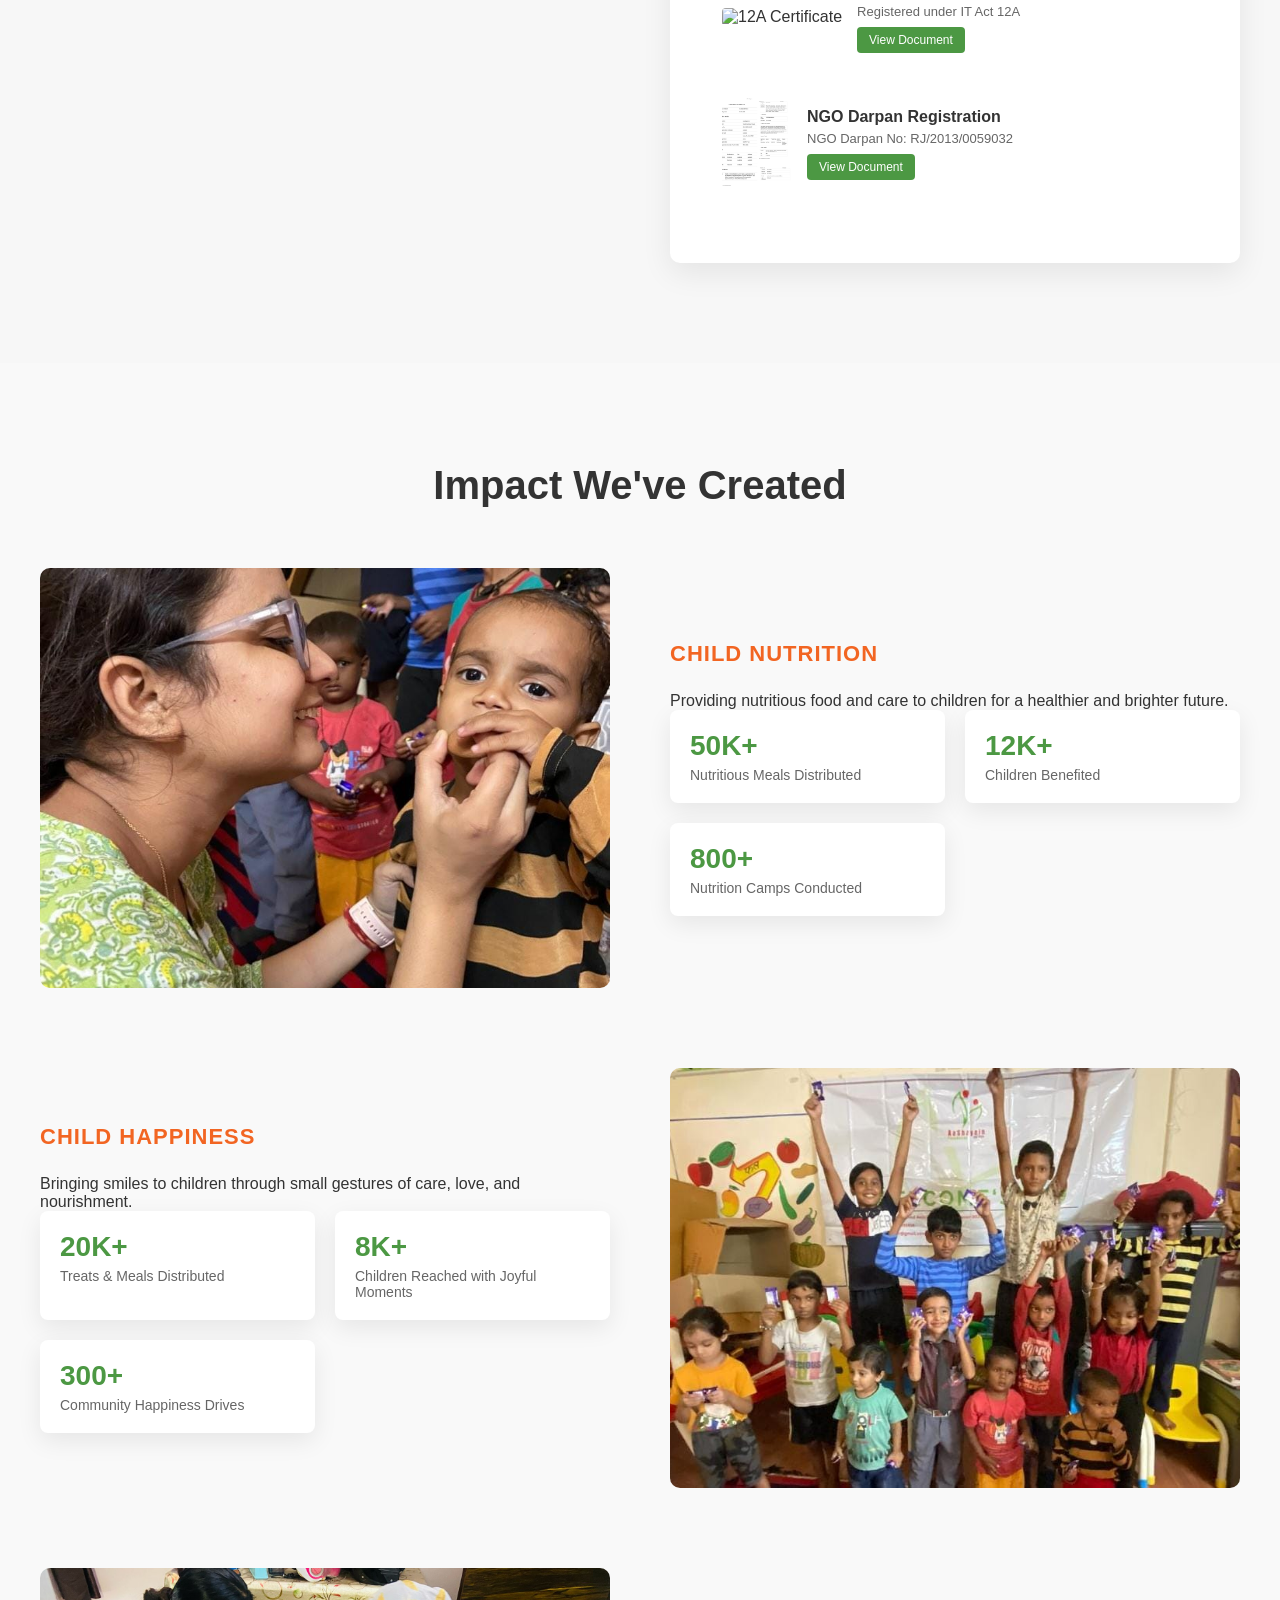
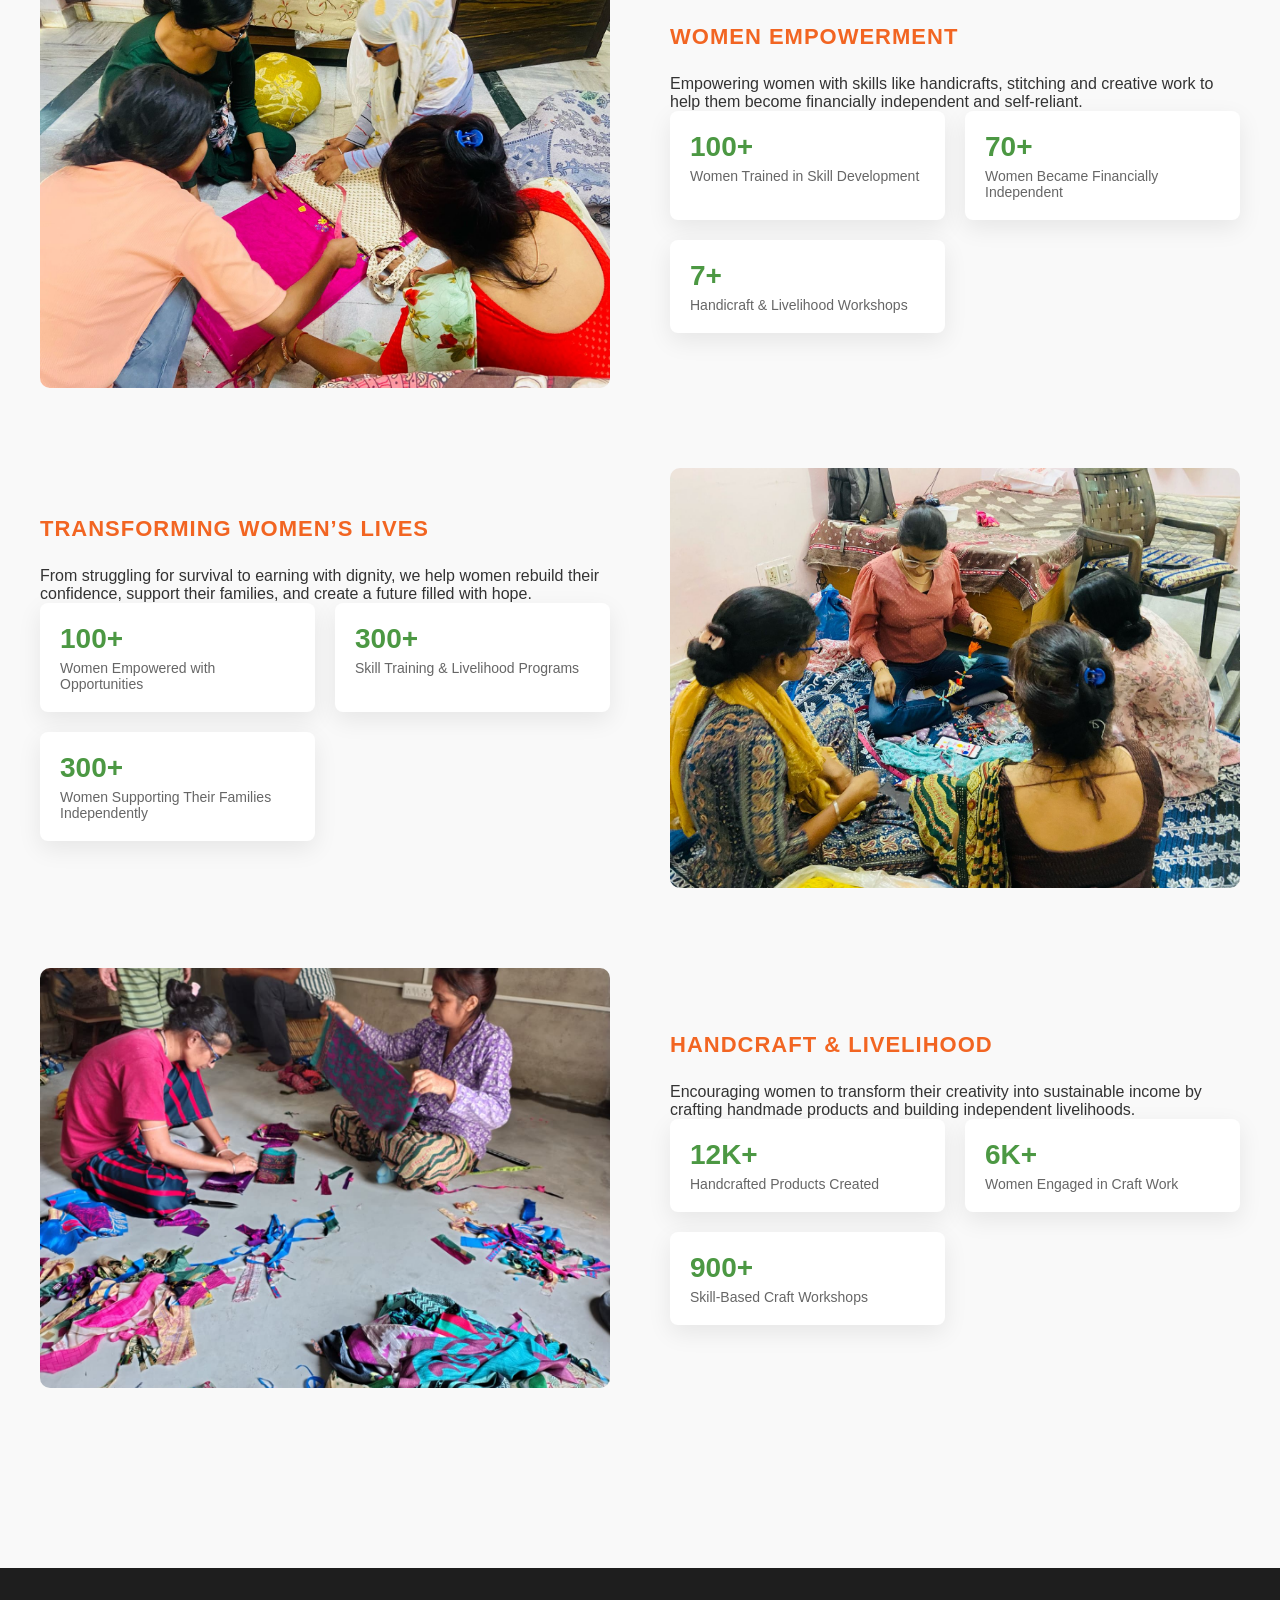
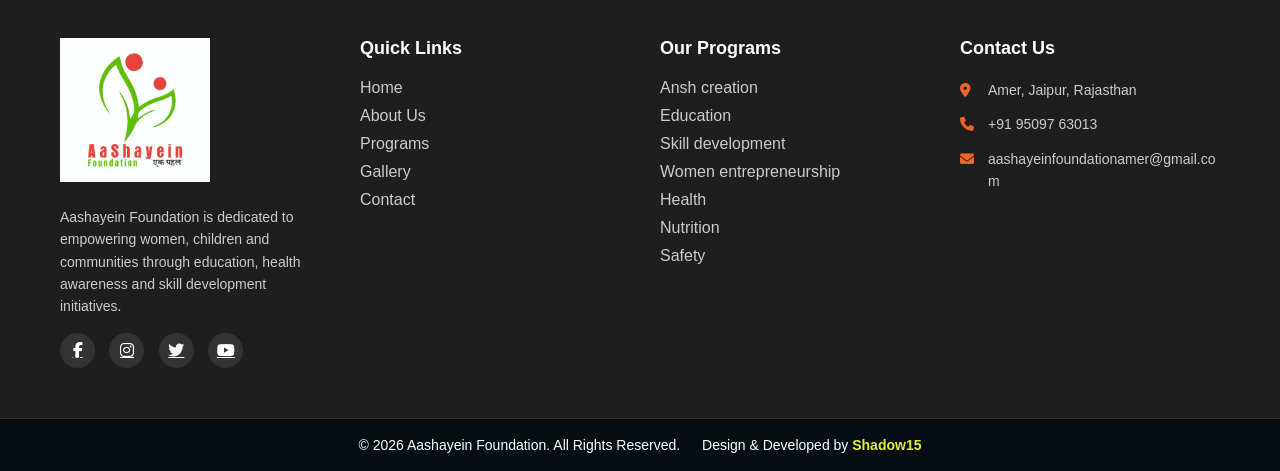
==== commit 955d9698: "all pages update" ====
--- a/about.html
+++ b/about.html
@@ -157,7 +157,7 @@
     <!-- ===== ABOUT PAGE BIG IMAGE ===== -->
     <div class="about-image">
 
-        <img src="images/Gallery 14.jpeg" alt="NGO Team">
+        <img src="images/About hero section .jpeg" alt="NGO Team">
 
     </div>
 
@@ -428,7 +428,7 @@
 <!-- CARD 4 -->
 <div class="team-card">
 
-<img src="images/sunil soni photo.jpeg" alt="Sunil Soni">
+<img src="images/Sunil Soni photo.jpeg" alt="Sunil Soni">
 
 <h3>Sunil Soni</h3>
 <h4>Treasurer</h4>
@@ -763,7 +763,7 @@
     <!-- IMAGE -->
     <div class="impact-image">
         <div class="impact-slider">
-            <img src="images/Gallery 10.jpeg" class="active">
+            <img src="images/about us child happiness.jpeg" class="active">
             <img src="img/impact/env2.jpg">
             <img src="img/impact/env3.jpg">
         </div>
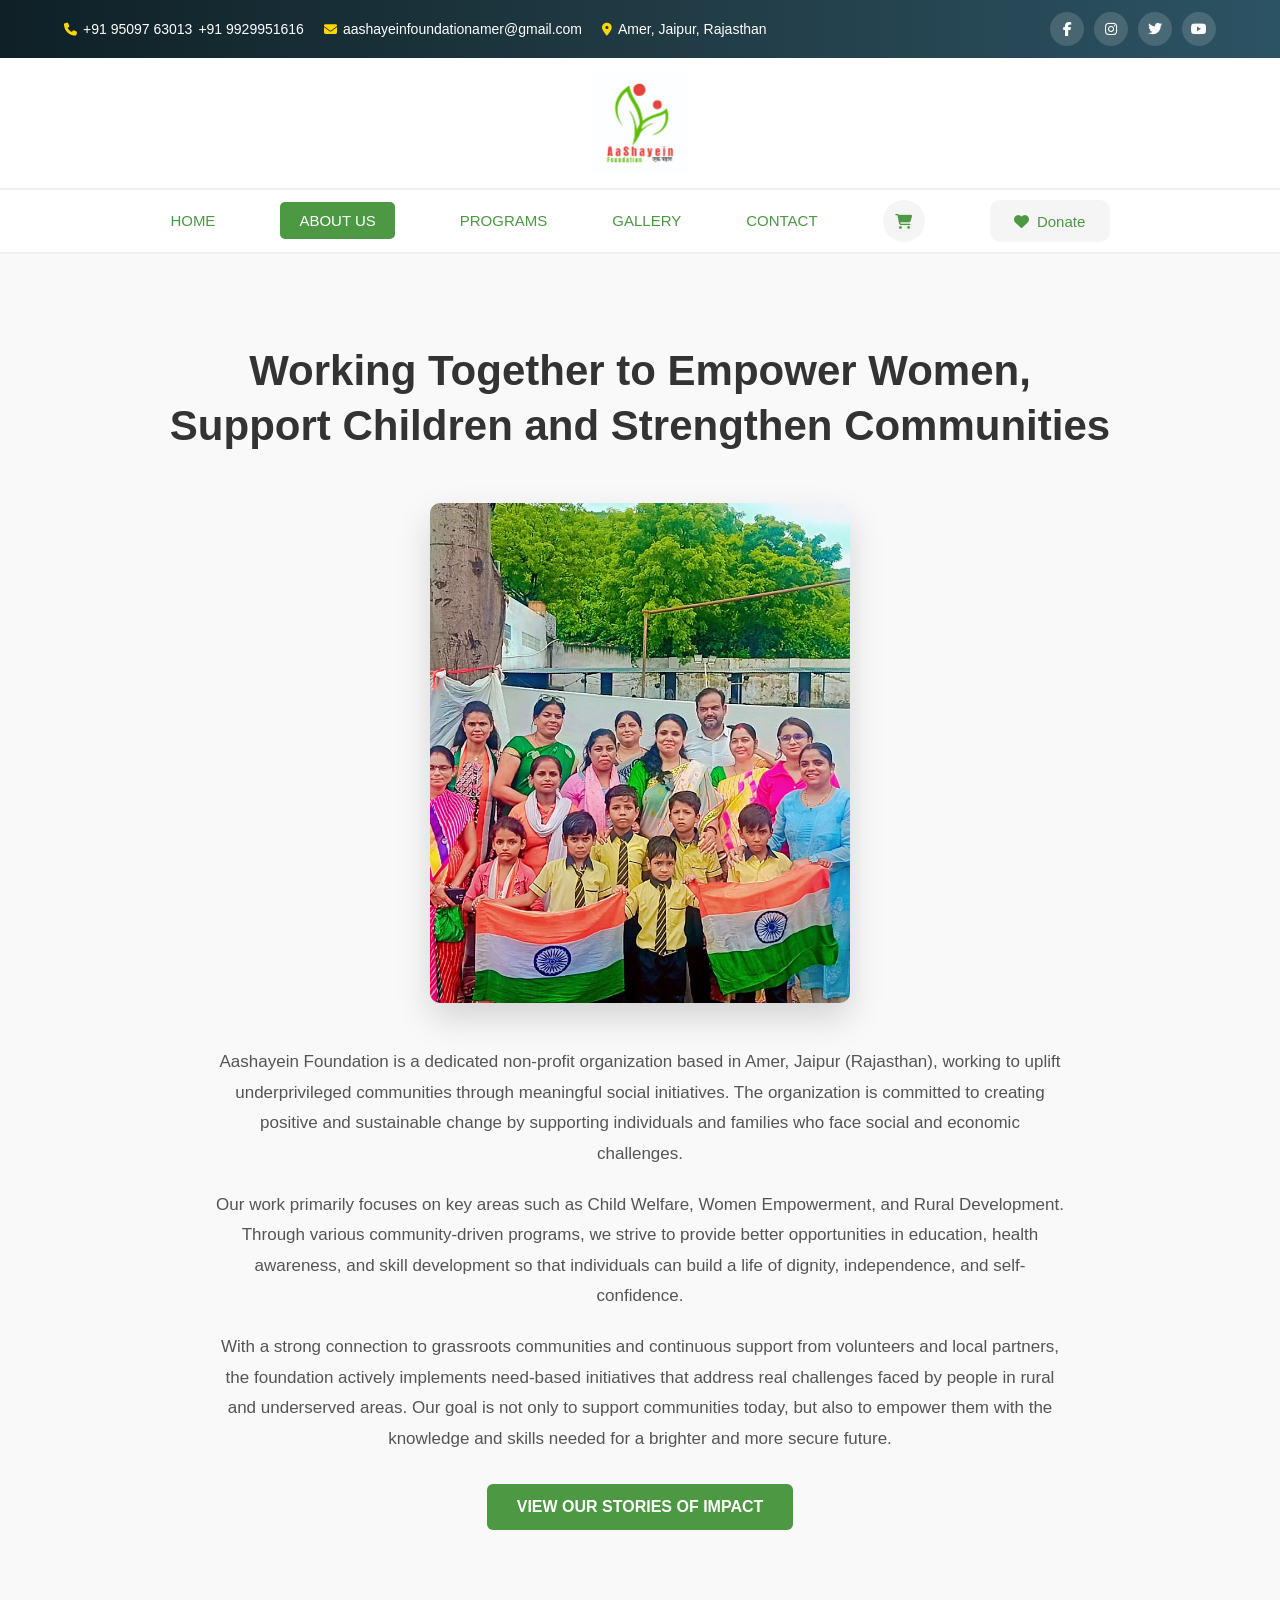
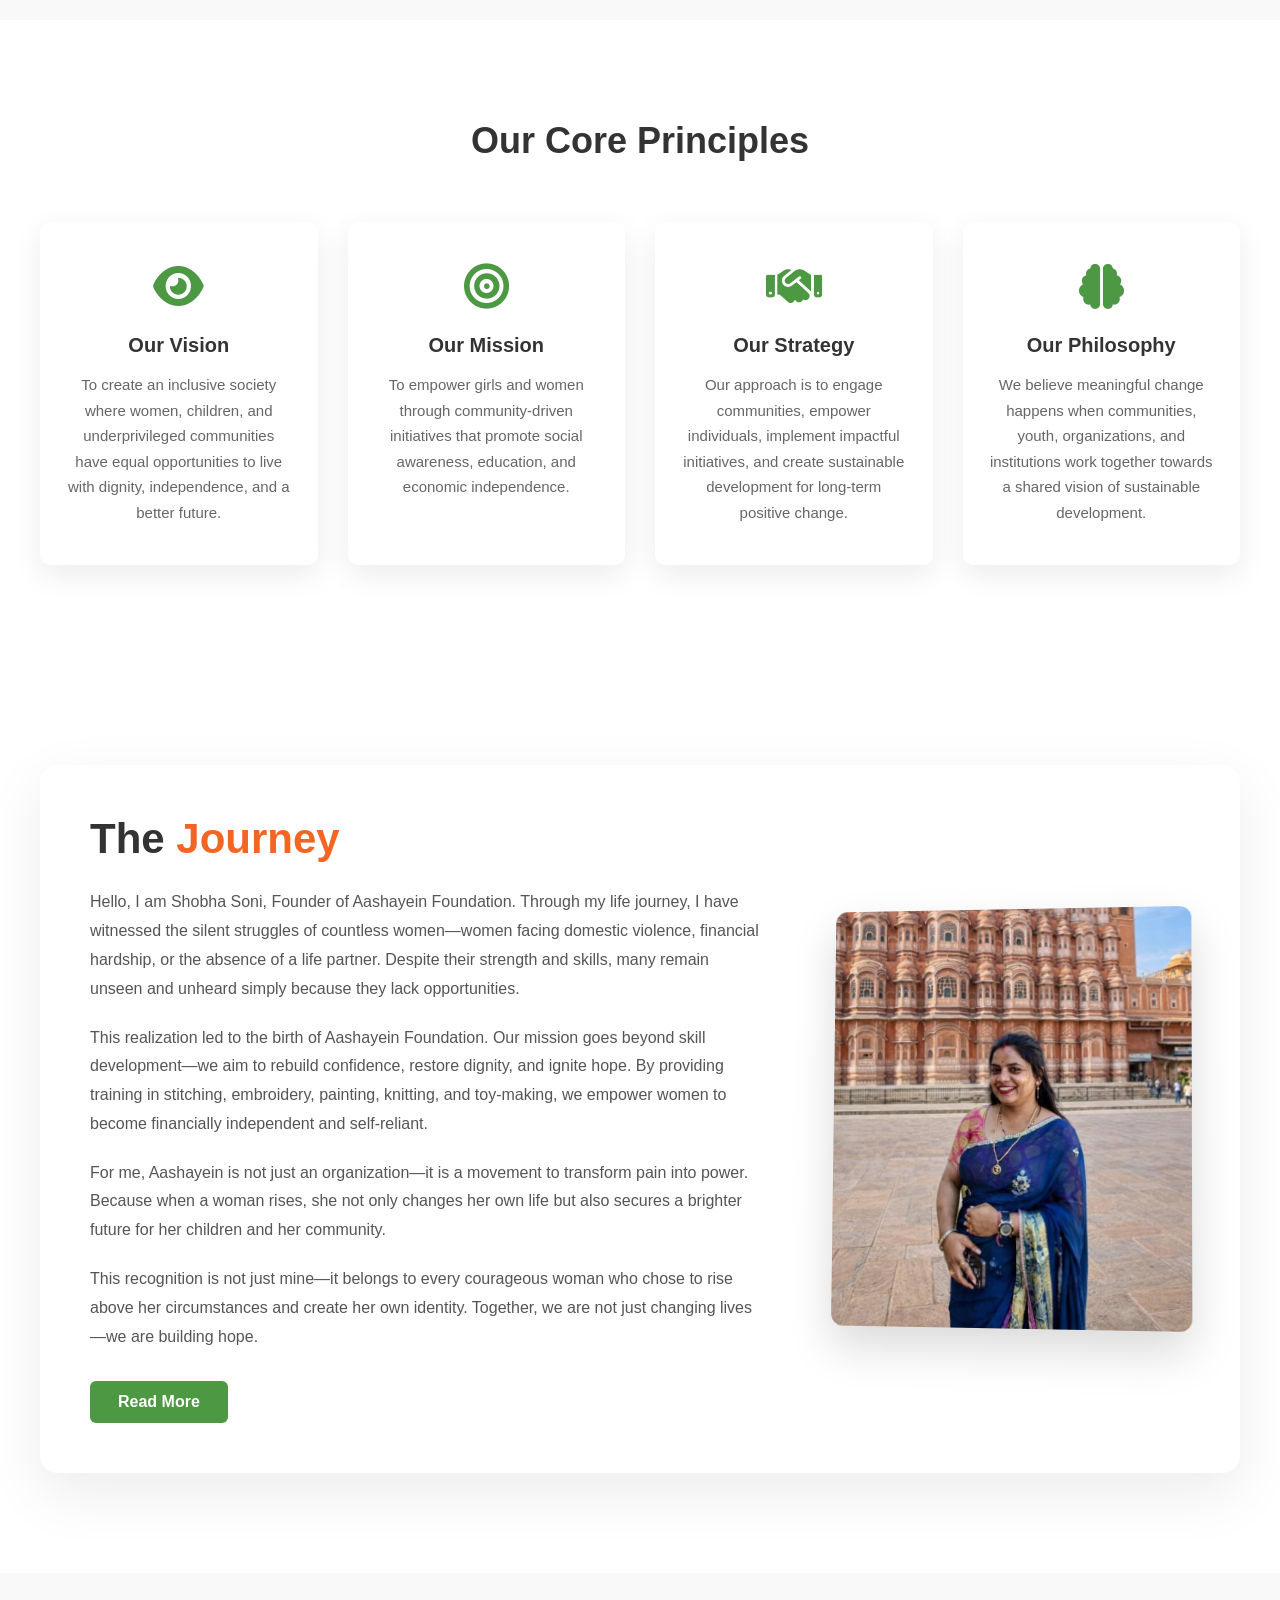
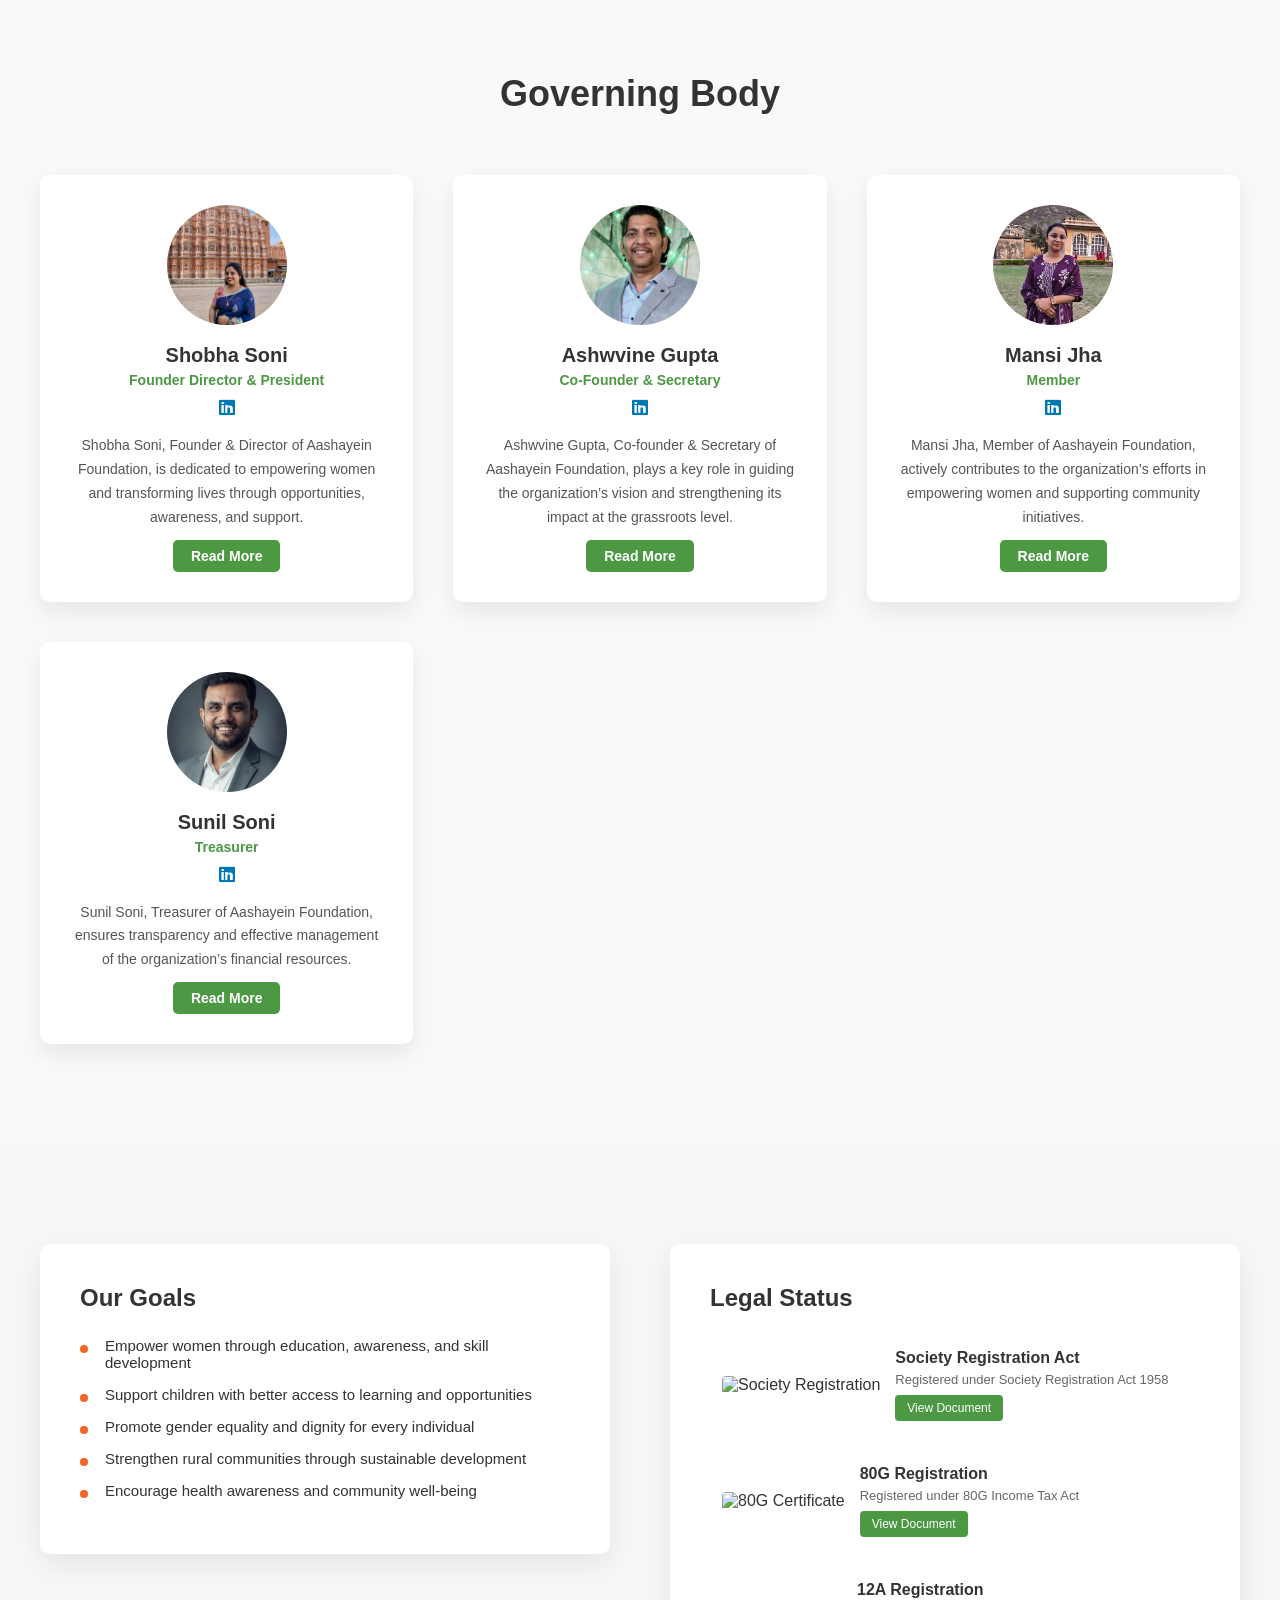
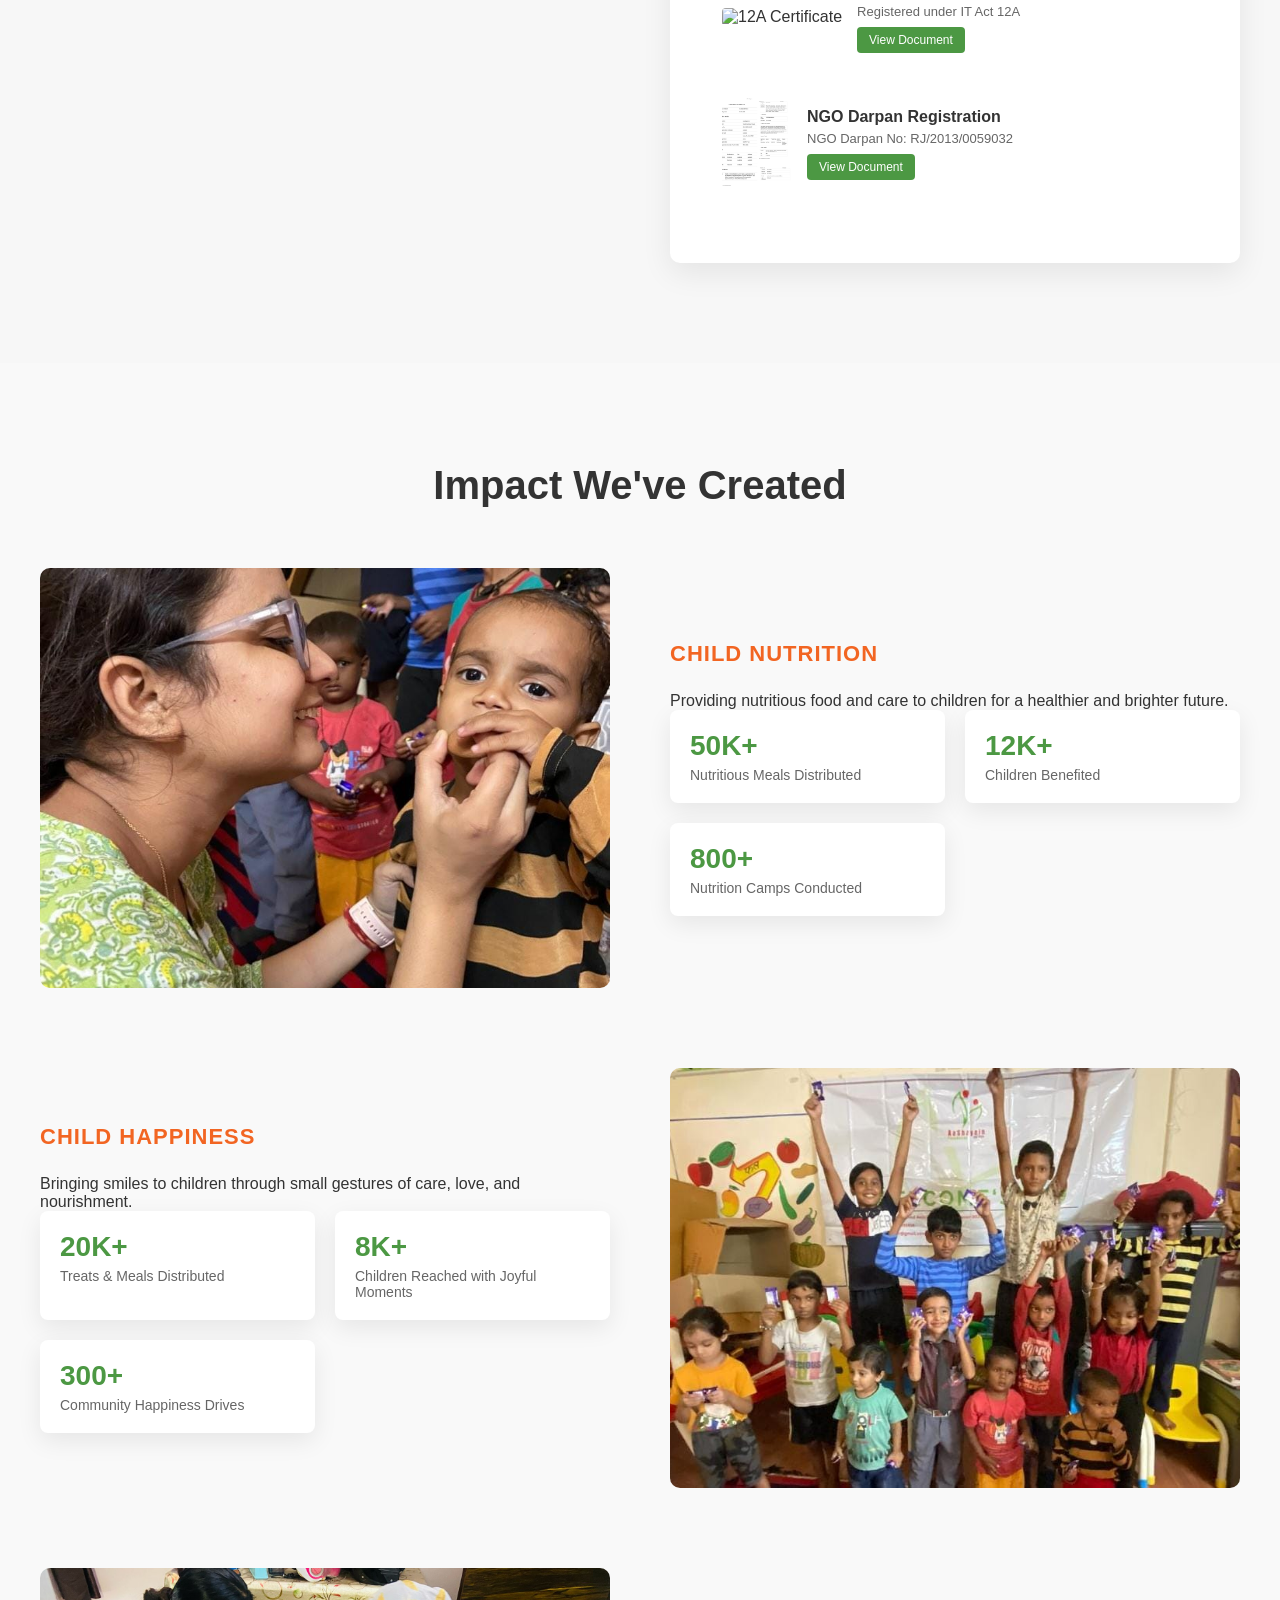
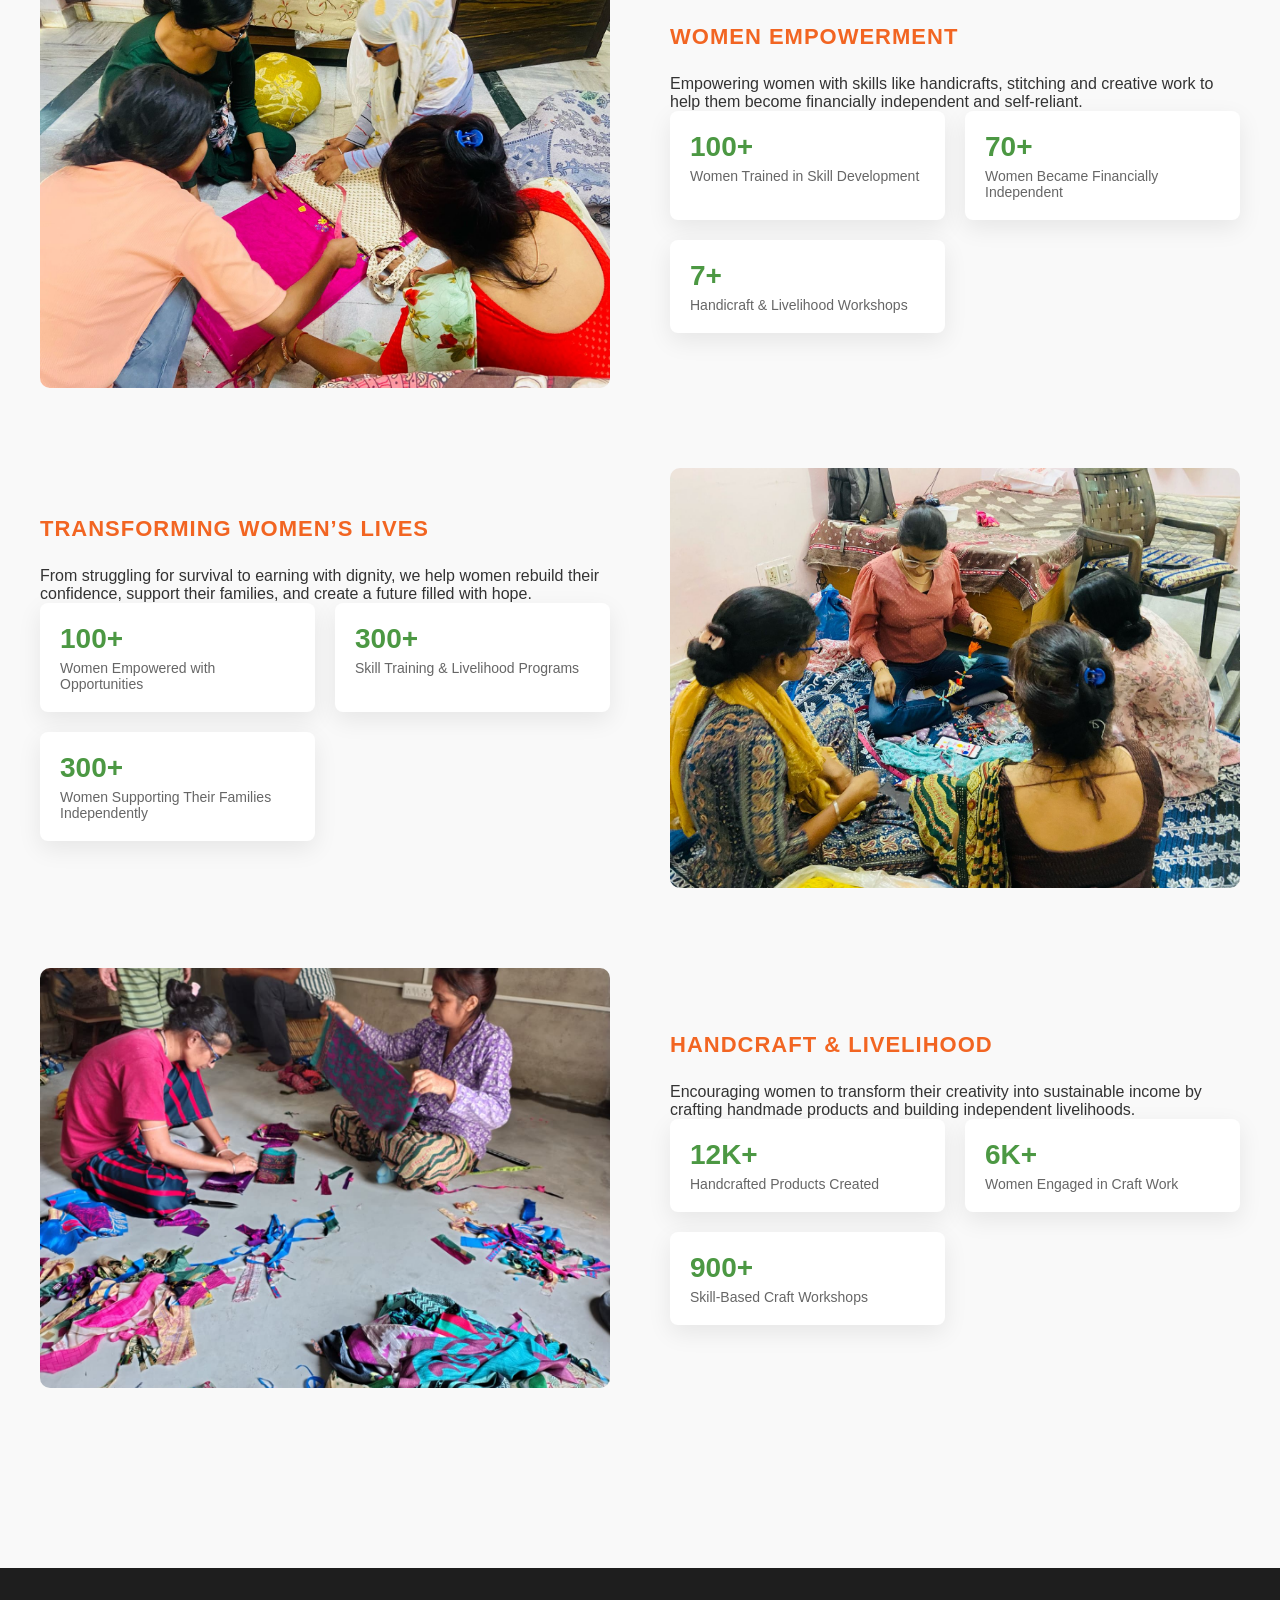
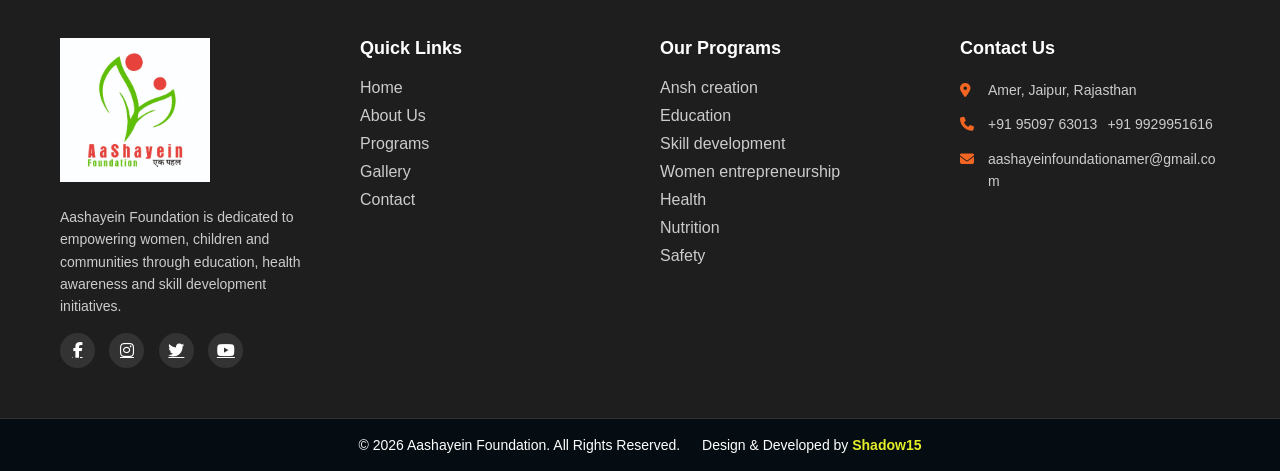
==== commit b29b61d7: "Some Changes" ====
--- a/about.html
+++ b/about.html
@@ -25,6 +25,7 @@
                 <a href="tel:+919509763013" class="top-link">
                     <i class="fas fa-phone"></i>
                     <span>+91 95097 63013</span>
+                    <span>+91 9929951616</span>
                 </a>
 
                 <a href="mailto:aashayeinfoundationamer@gmail.com" class="top-link">
@@ -1111,12 +1112,14 @@
         <i class="fas fa-map-marker-alt"></i>
         <span>Amer, Jaipur, Rajasthan</span>
         </p>
-
-        <!-- Phone -->
+ <!-- Phone -->
         <p class="footer-contact">
         <i class="fas fa-phone"></i>
         <span>
         <a href="tel:+919509763013">+91 95097 63013</a>
+        </span>
+                <span>
+        <a href="tel:+919929951616">+91 9929951616</a>
         </span>
         </p>
 
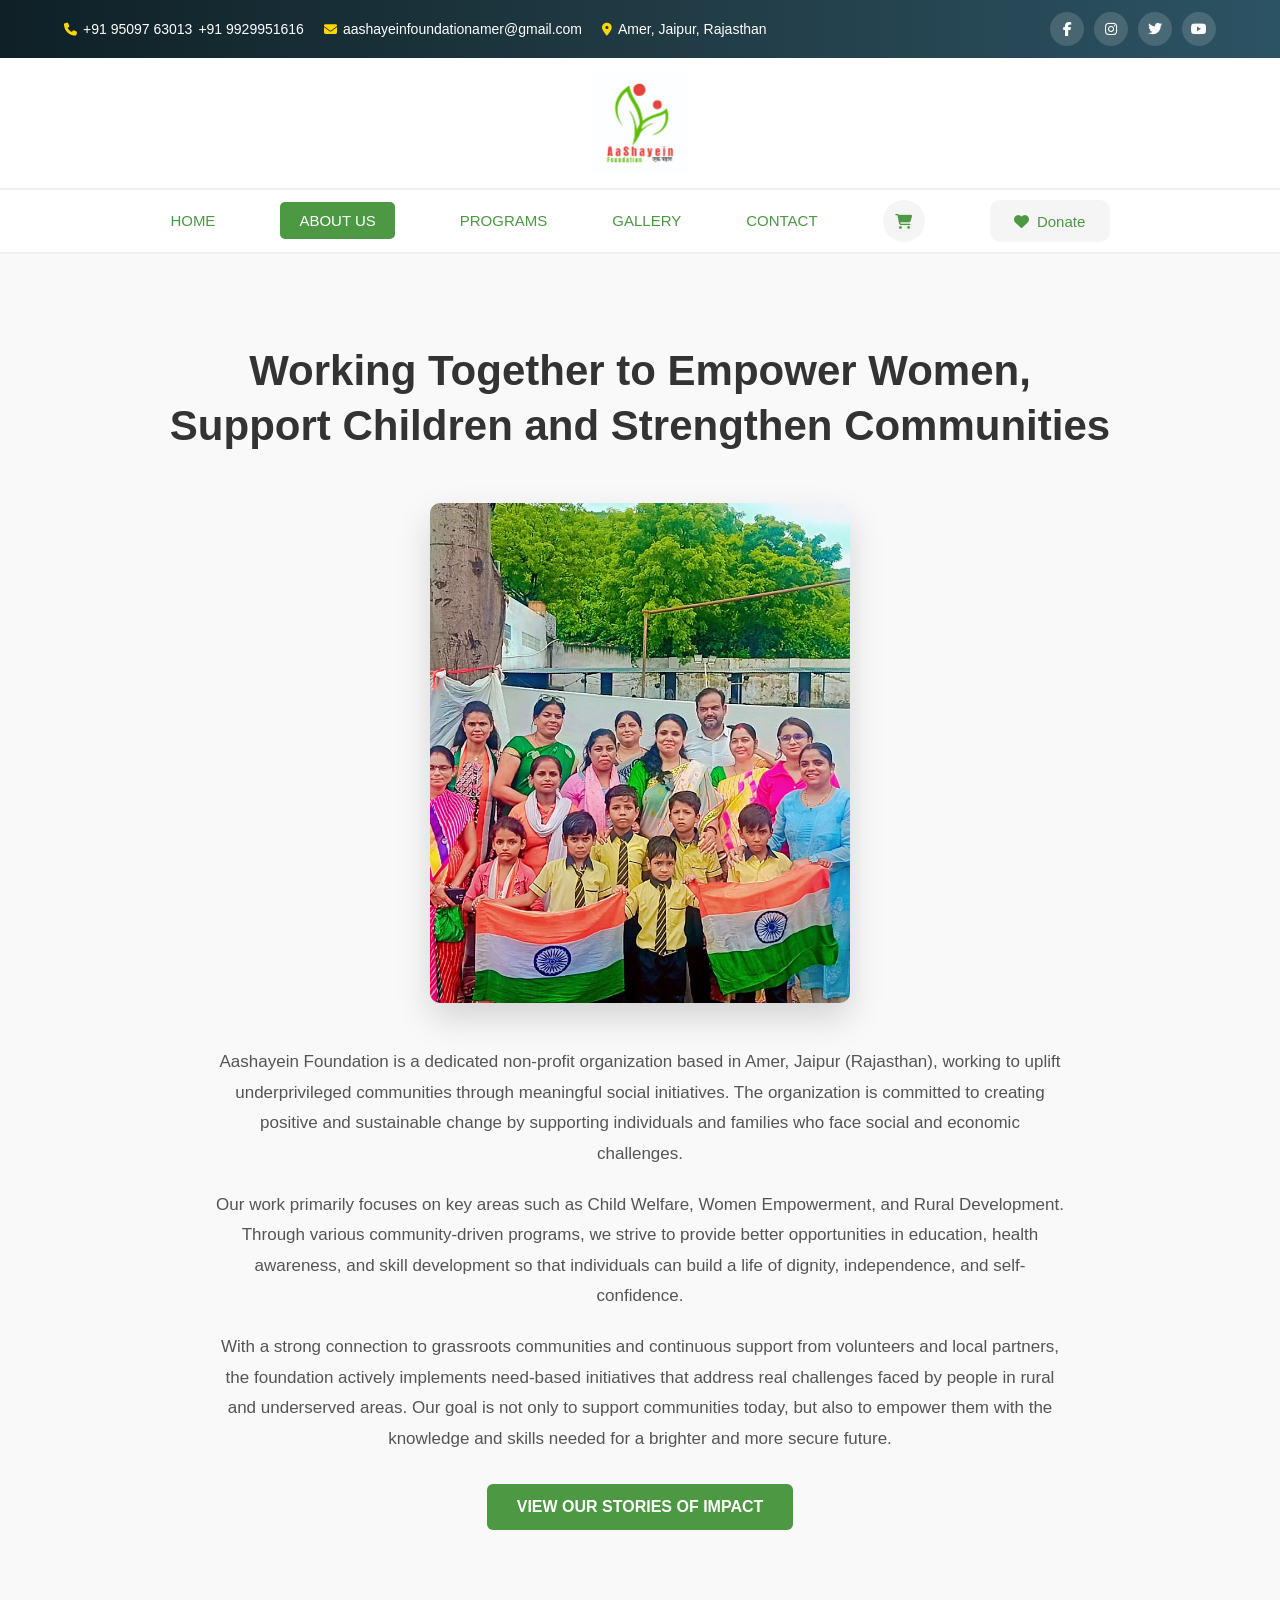
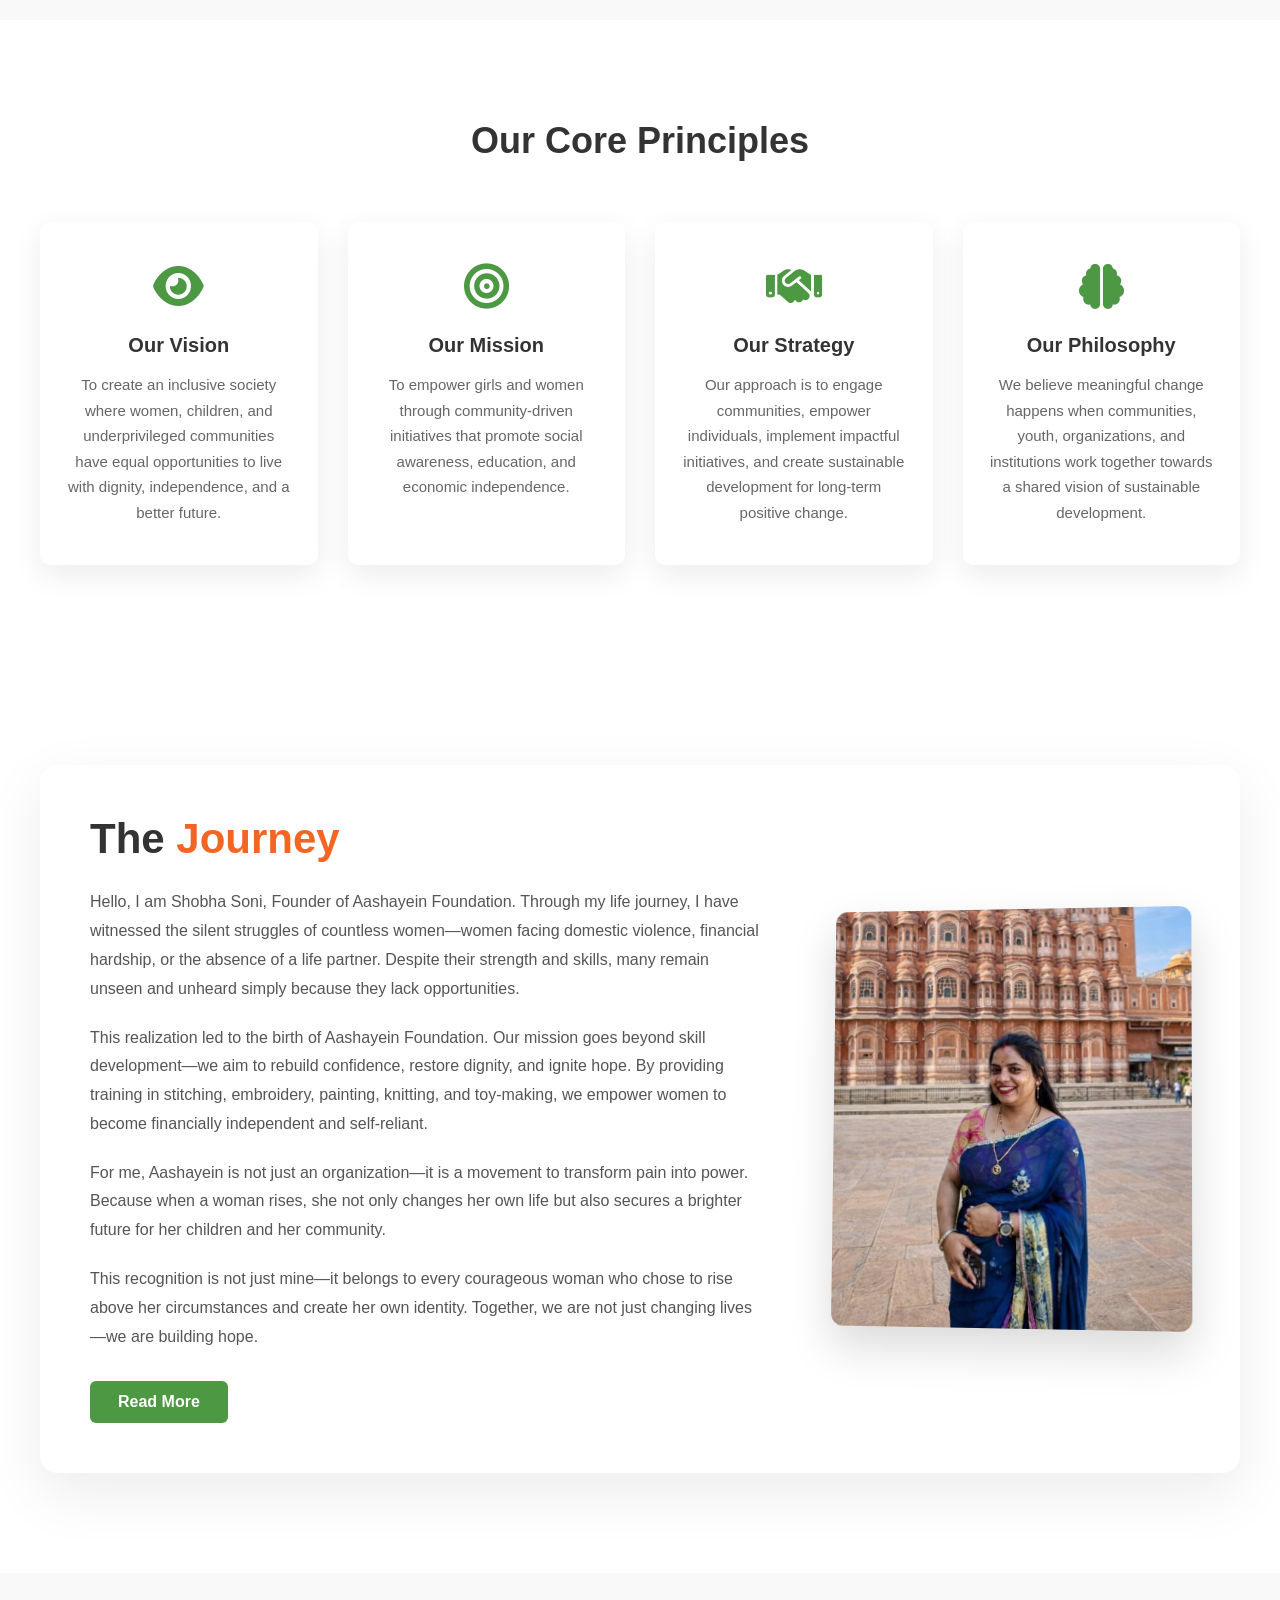
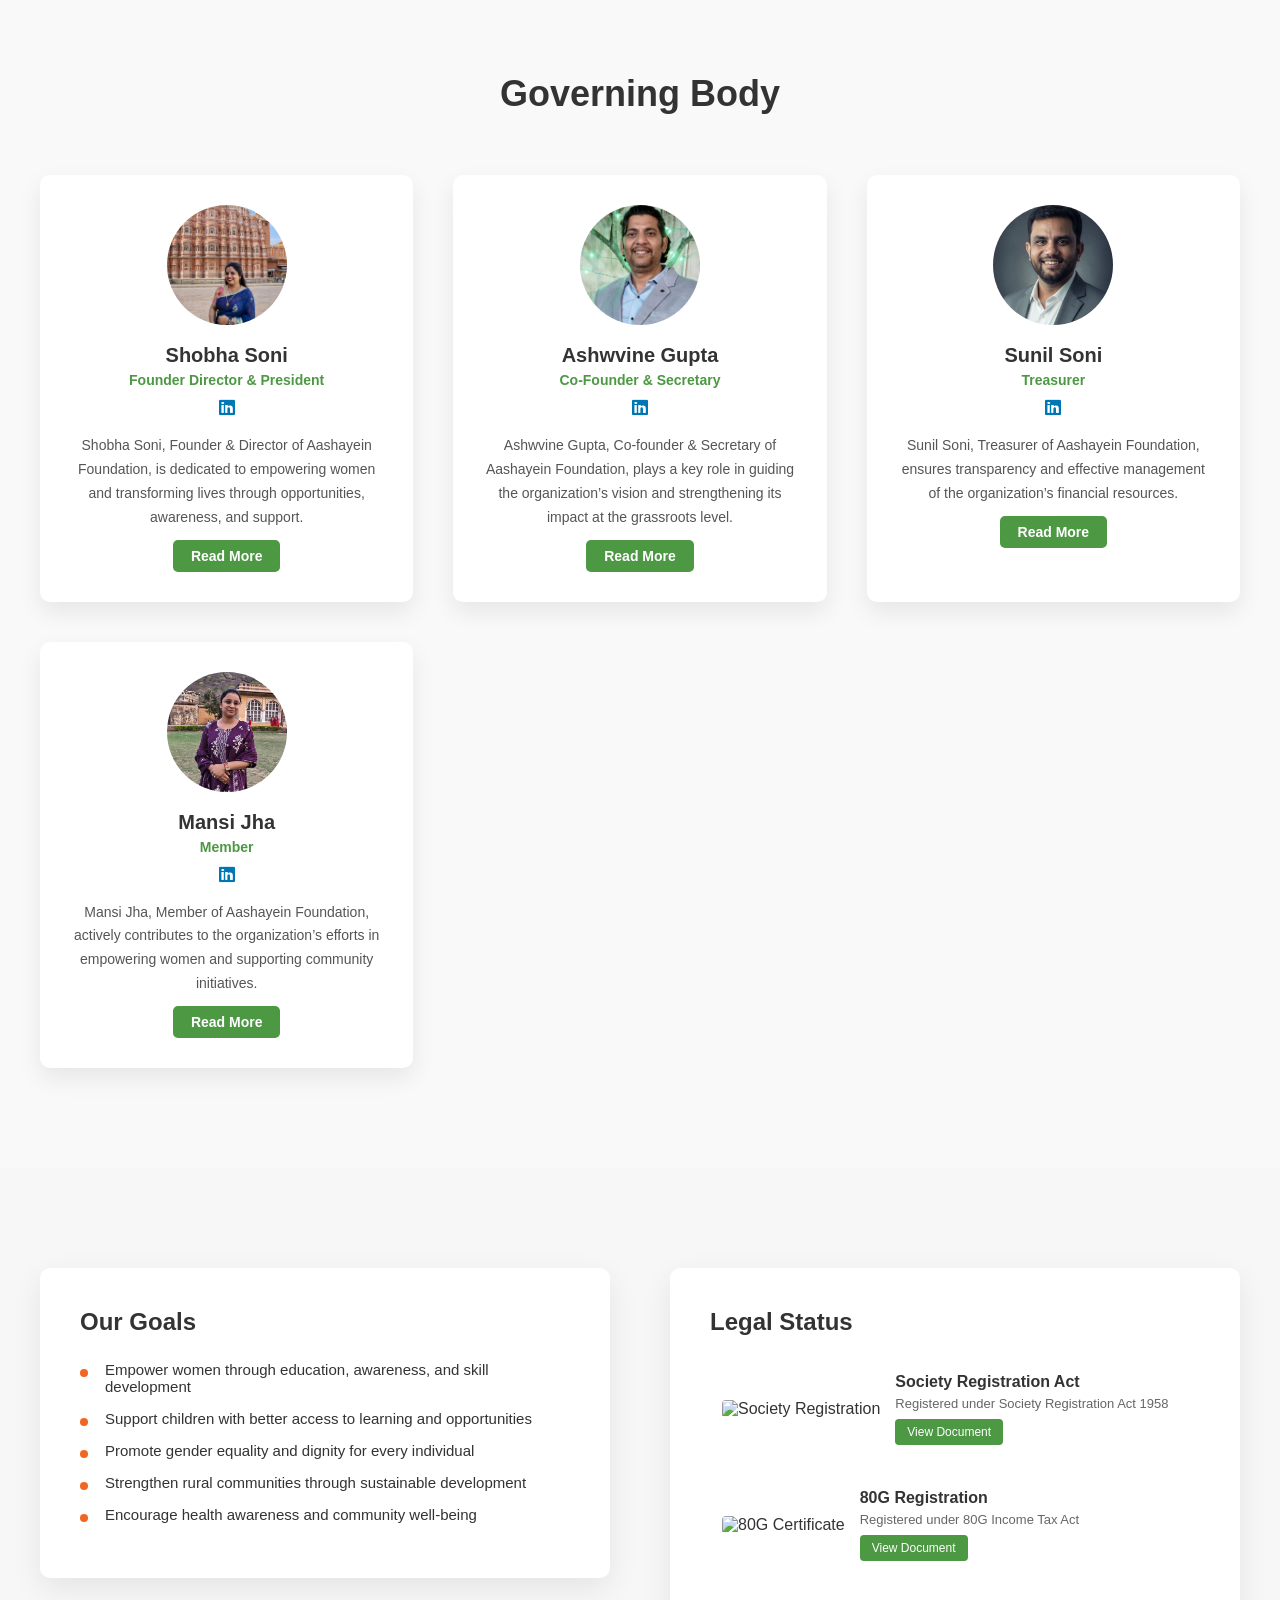
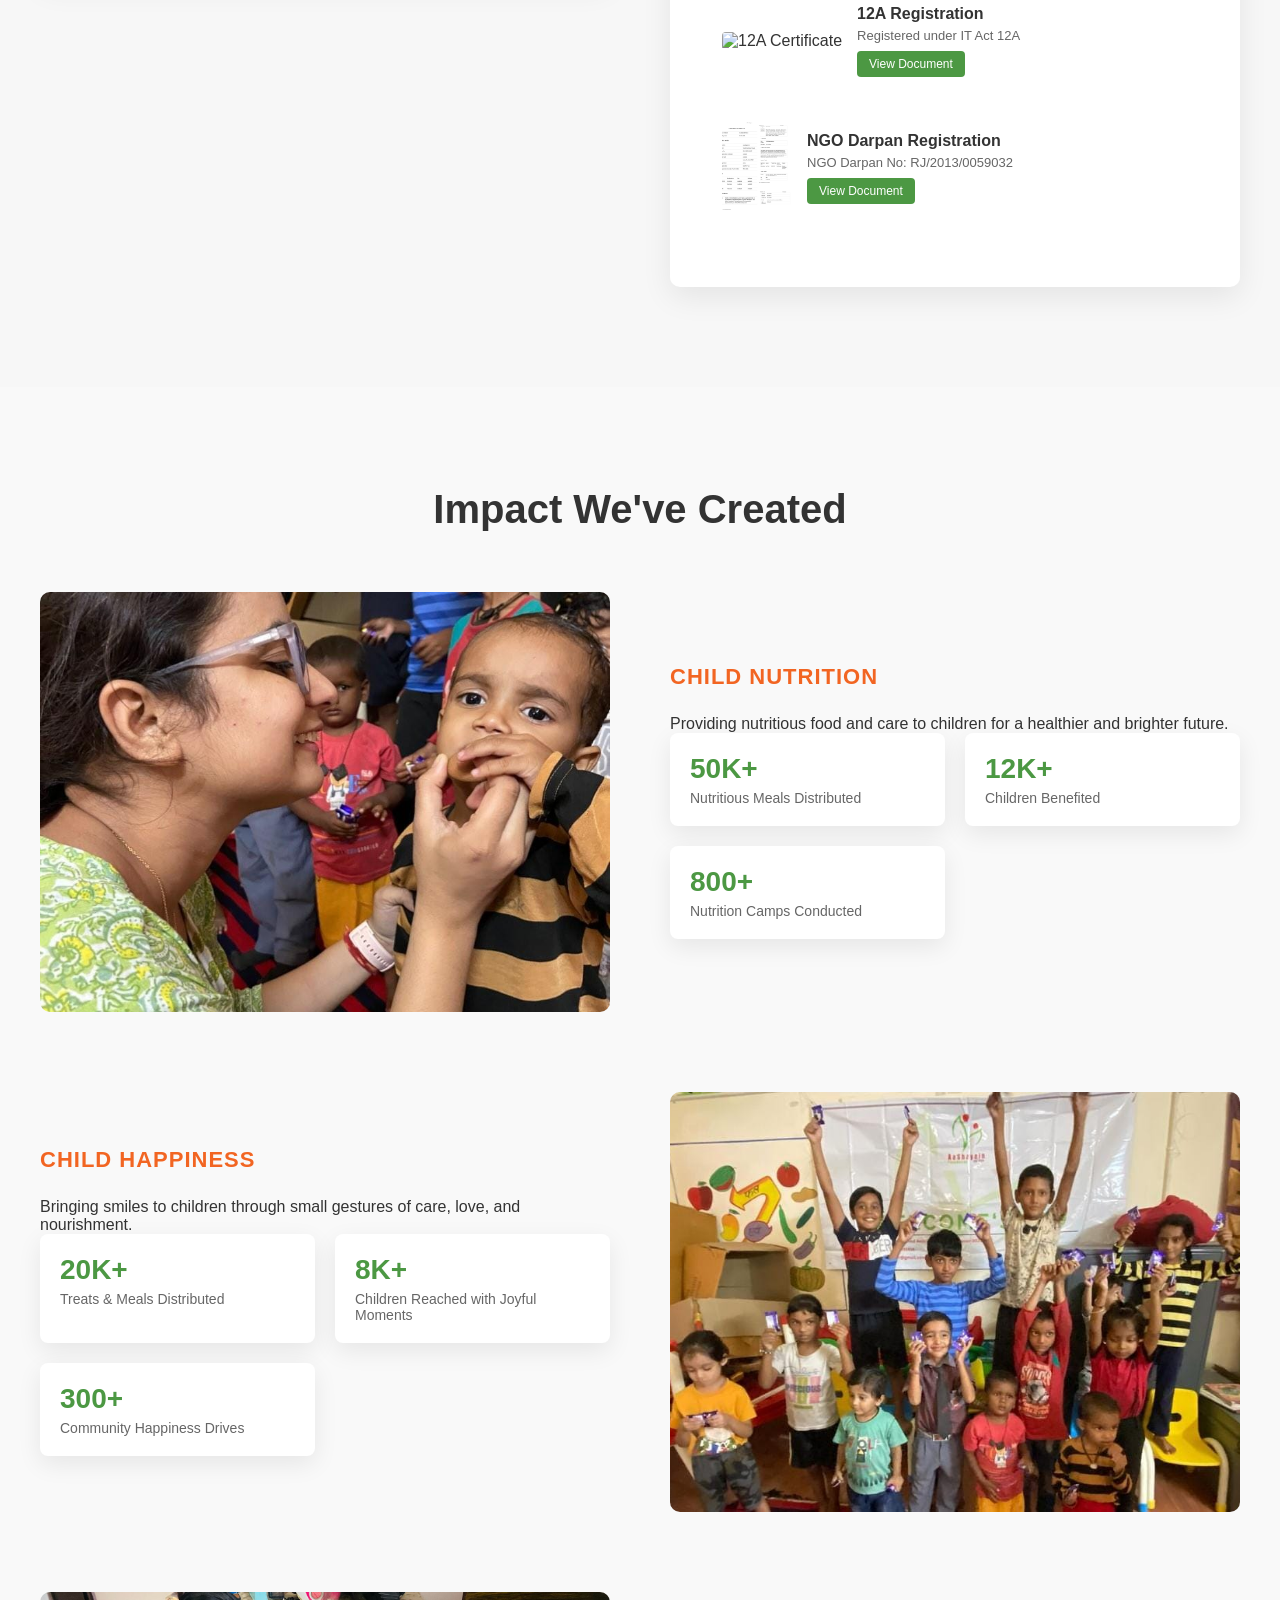
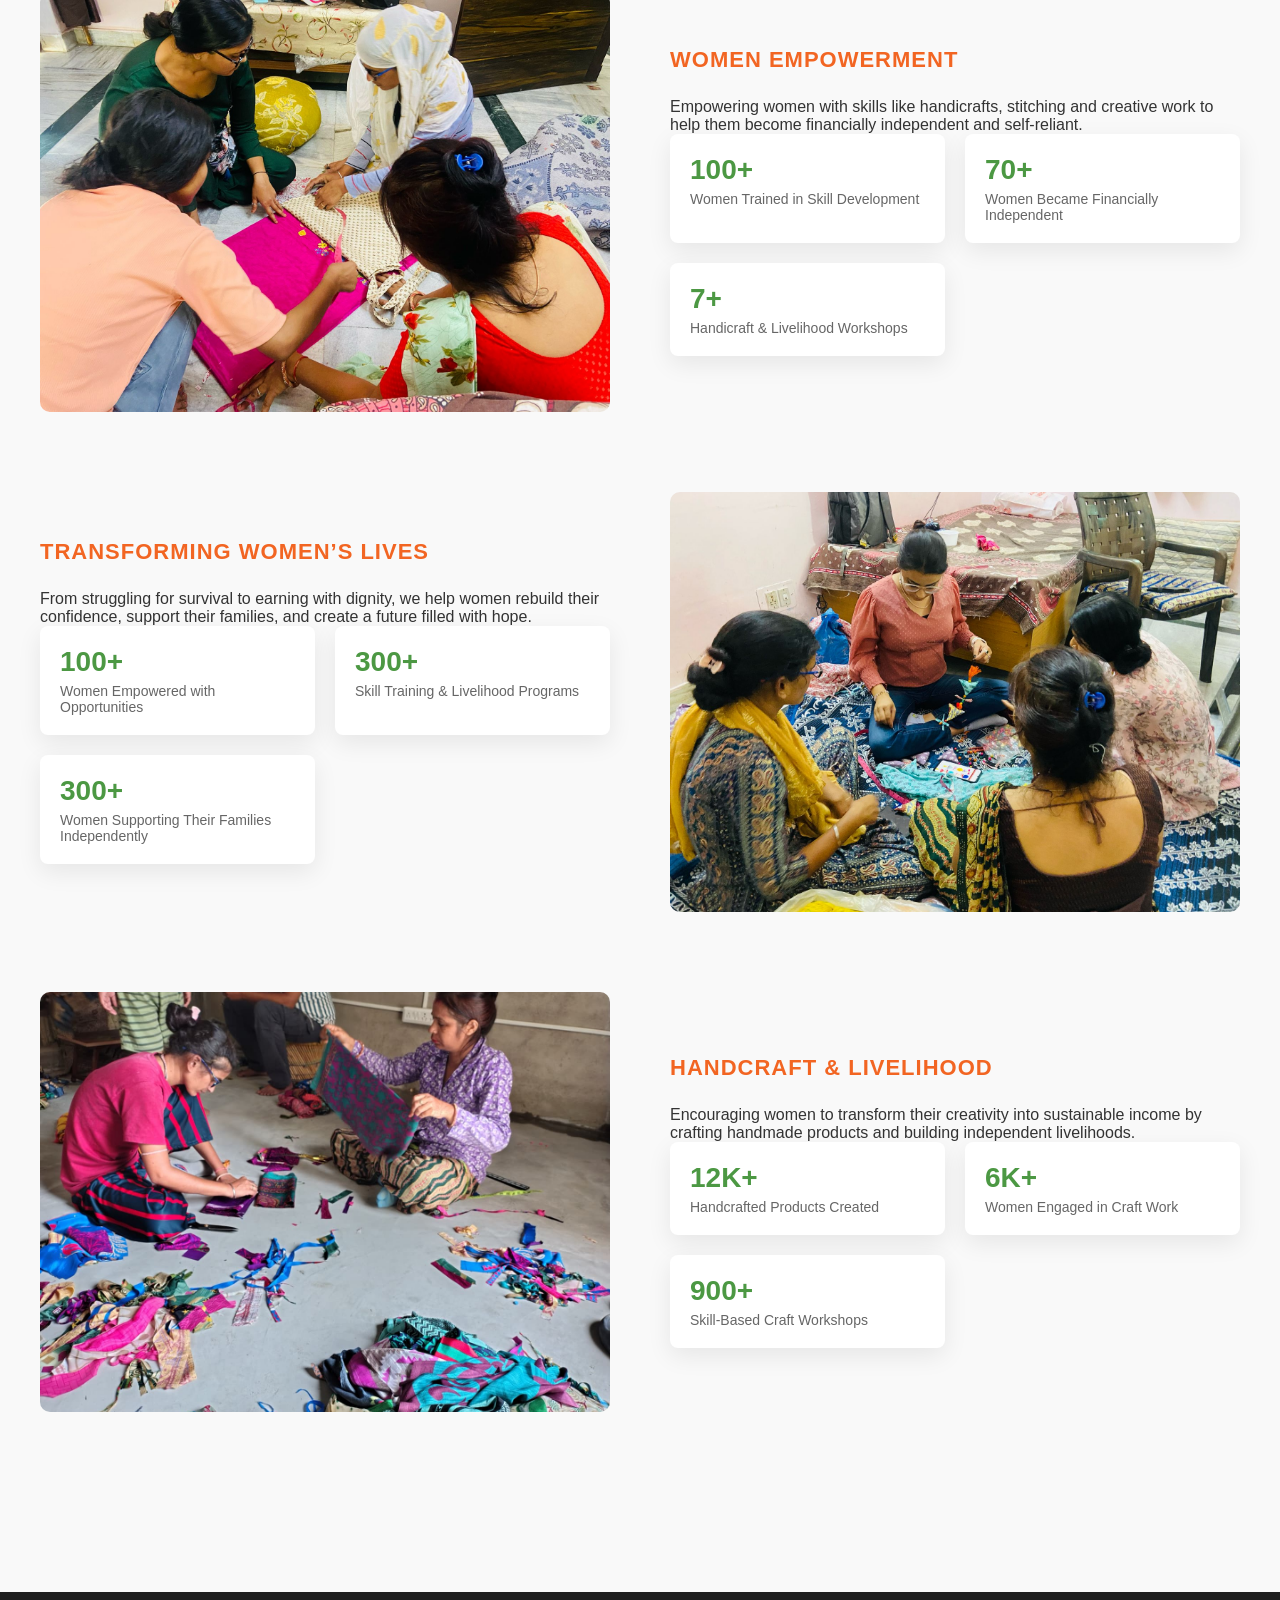
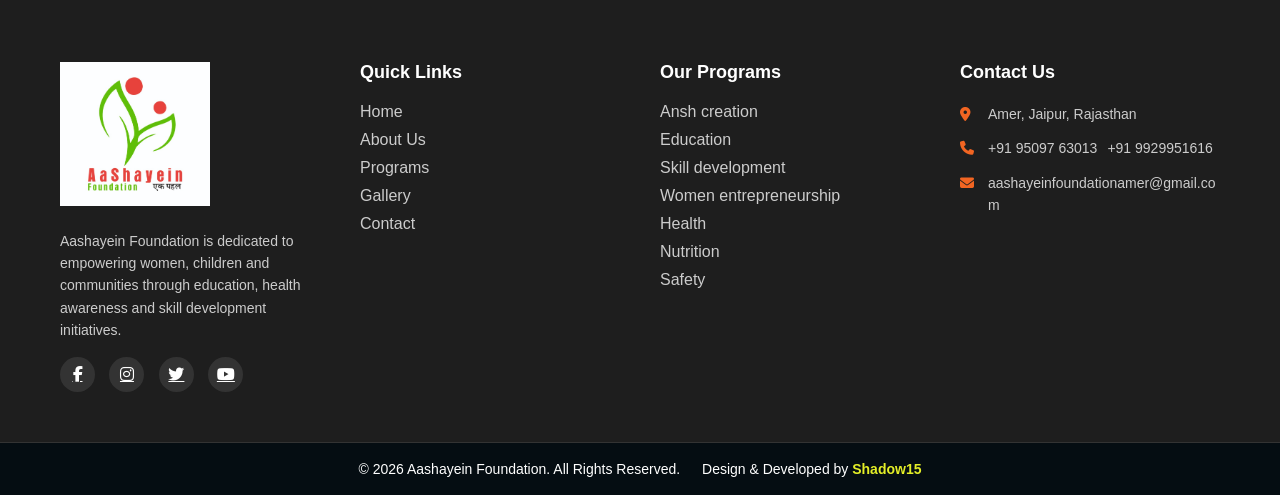
==== commit e0af6373: "design and developed by text updated" ====
--- a/about.html
+++ b/about.html
@@ -45,7 +45,7 @@
                 <a href="#" class="social-btn facebook">
                     <i class="fab fa-facebook-f"></i>
                 </a>
-                <a href="#" class="social-btn instagram">
+                <a href="https://www.instagram.com/aashayein0224?igsh=MWQzc3licnR5Y3E5bw==" class="social-btn instagram">
                     <i class="fab fa-instagram"></i>
                 </a>
                 <a href="#" class="social-btn twitter">
@@ -405,6 +405,33 @@
 <!-- CARD 3 -->
 <div class="team-card">
 
+<img src="images/Sunil Soni photo.jpeg" alt="Sunil Soni">
+
+<h3>Sunil Soni</h3>
+<h4>Treasurer</h4>
+
+<a href="#" class="profile-link">
+<i class="fab fa-linkedin"></i>
+</a>
+
+<p class="short-text">
+Sunil Soni, Treasurer of Aashayein Foundation, ensures transparency and effective management of the organization’s financial resources.
+</p>
+
+<p class="more-text">
+He plays a key role in maintaining financial accountability and supporting the smooth execution of various initiatives. His dedication helps ensure that every contribution is utilized efficiently to create meaningful and lasting impact in the community.
+</p>
+
+<button class="read-btn">Read More</button>
+
+</div>
+
+
+
+
+<!-- CARD 4 -->
+<div class="team-card">
+
 <img src="images/mansi jha photo.jpeg" alt="Mansi Jha">
 
 <h3>Mansi Jha</h3>
@@ -420,30 +447,6 @@
 
 <p class="more-text">
 With a compassionate approach, she participates in programs focused on skill development, education, and social awareness. Her dedication helps strengthen the foundation’s mission of building a more inclusive and self-reliant society.
-</p>
-
-<button class="read-btn">Read More</button>
-
-</div>
-
-<!-- CARD 4 -->
-<div class="team-card">
-
-<img src="images/Sunil Soni photo.jpeg" alt="Sunil Soni">
-
-<h3>Sunil Soni</h3>
-<h4>Treasurer</h4>
-
-<a href="#" class="profile-link">
-<i class="fab fa-linkedin"></i>
-</a>
-
-<p class="short-text">
-Sunil Soni, Treasurer of Aashayein Foundation, ensures transparency and effective management of the organization’s financial resources.
-</p>
-
-<p class="more-text">
-He plays a key role in maintaining financial accountability and supporting the smooth execution of various initiatives. His dedication helps ensure that every contribution is utilized efficiently to create meaningful and lasting impact in the community.
 </p>
 
 <button class="read-btn">Read More</button>
@@ -1050,7 +1053,7 @@
         <div class="footer-social">
 
             <a href="#"><i class="fab fa-facebook-f"></i></a>
-            <a href="#"><i class="fab fa-instagram"></i></a>
+            <a href="https://www.instagram.com/aashayein0224?igsh=MWQzc3licnR5Y3E5bw=="><i class="fab fa-instagram"></i></a>
             <a href="#"><i class="fab fa-twitter"></i></a>
             <a href="#"><i class="fab fa-youtube"></i></a>
 
@@ -1145,7 +1148,7 @@
 © 2026 Aashayein Foundation. All Rights Reserved.  
 <span class="dev-text">
 Design & Developed by 
-<a href="https://yourwebsite.com" target="_blank">
+<a href="https://shadow15.in/" target="_blank">
 Shadow15
 </a>
 </span>
--- a/css/style.css
+++ b/css/style.css
@@ -3840,7 +3840,7 @@
 
 .qr-wrapper img{
 
-width:160px;
+width:360px;
 
 background:white;
 
@@ -3887,7 +3887,7 @@
 
 .qr-wrapper img{
 
-width:130px;
+width:230px;
 
 }
 
@@ -3923,20 +3923,15 @@
 
 /* CARD */
 
-.donate-card{
-
-background:#ffffff;
-
-padding:35px;
-
-border-radius:10px;
-
-box-shadow:0 12px 30px rgba(0,0,0,0.08);
-
-transition:0.35s;
-
-position:relative;
-
+.donate-card{ background:#ffffff; padding:35px;
+     border-radius:10px;
+      box-shadow:0 12px 30px rgba(0,0,0,0.08); 
+     transition:0.35s;
+      position:relative;
+      -webkit-border-radius:10px; 
+     -moz-border-radius:10px;
+      -ms-border-radius:10px;
+      -o-border-radius:10px;
 }
 
 
